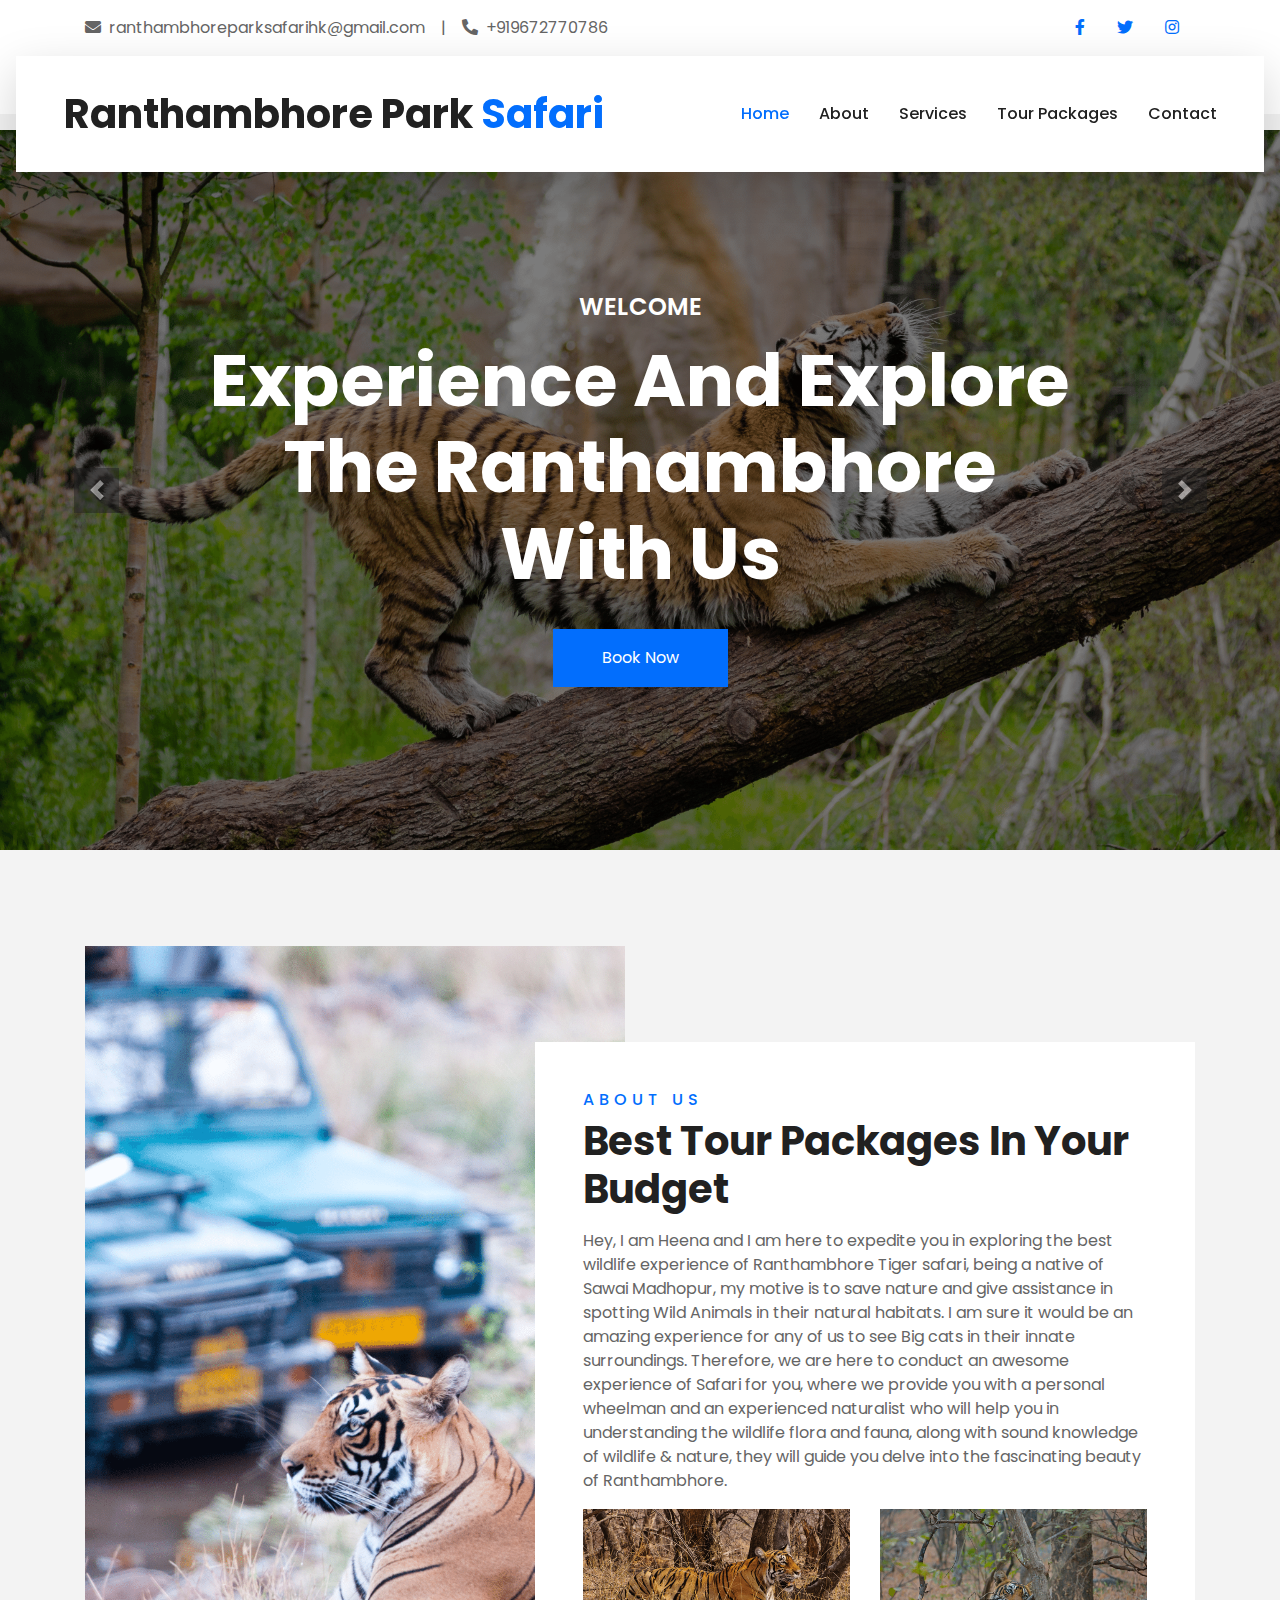
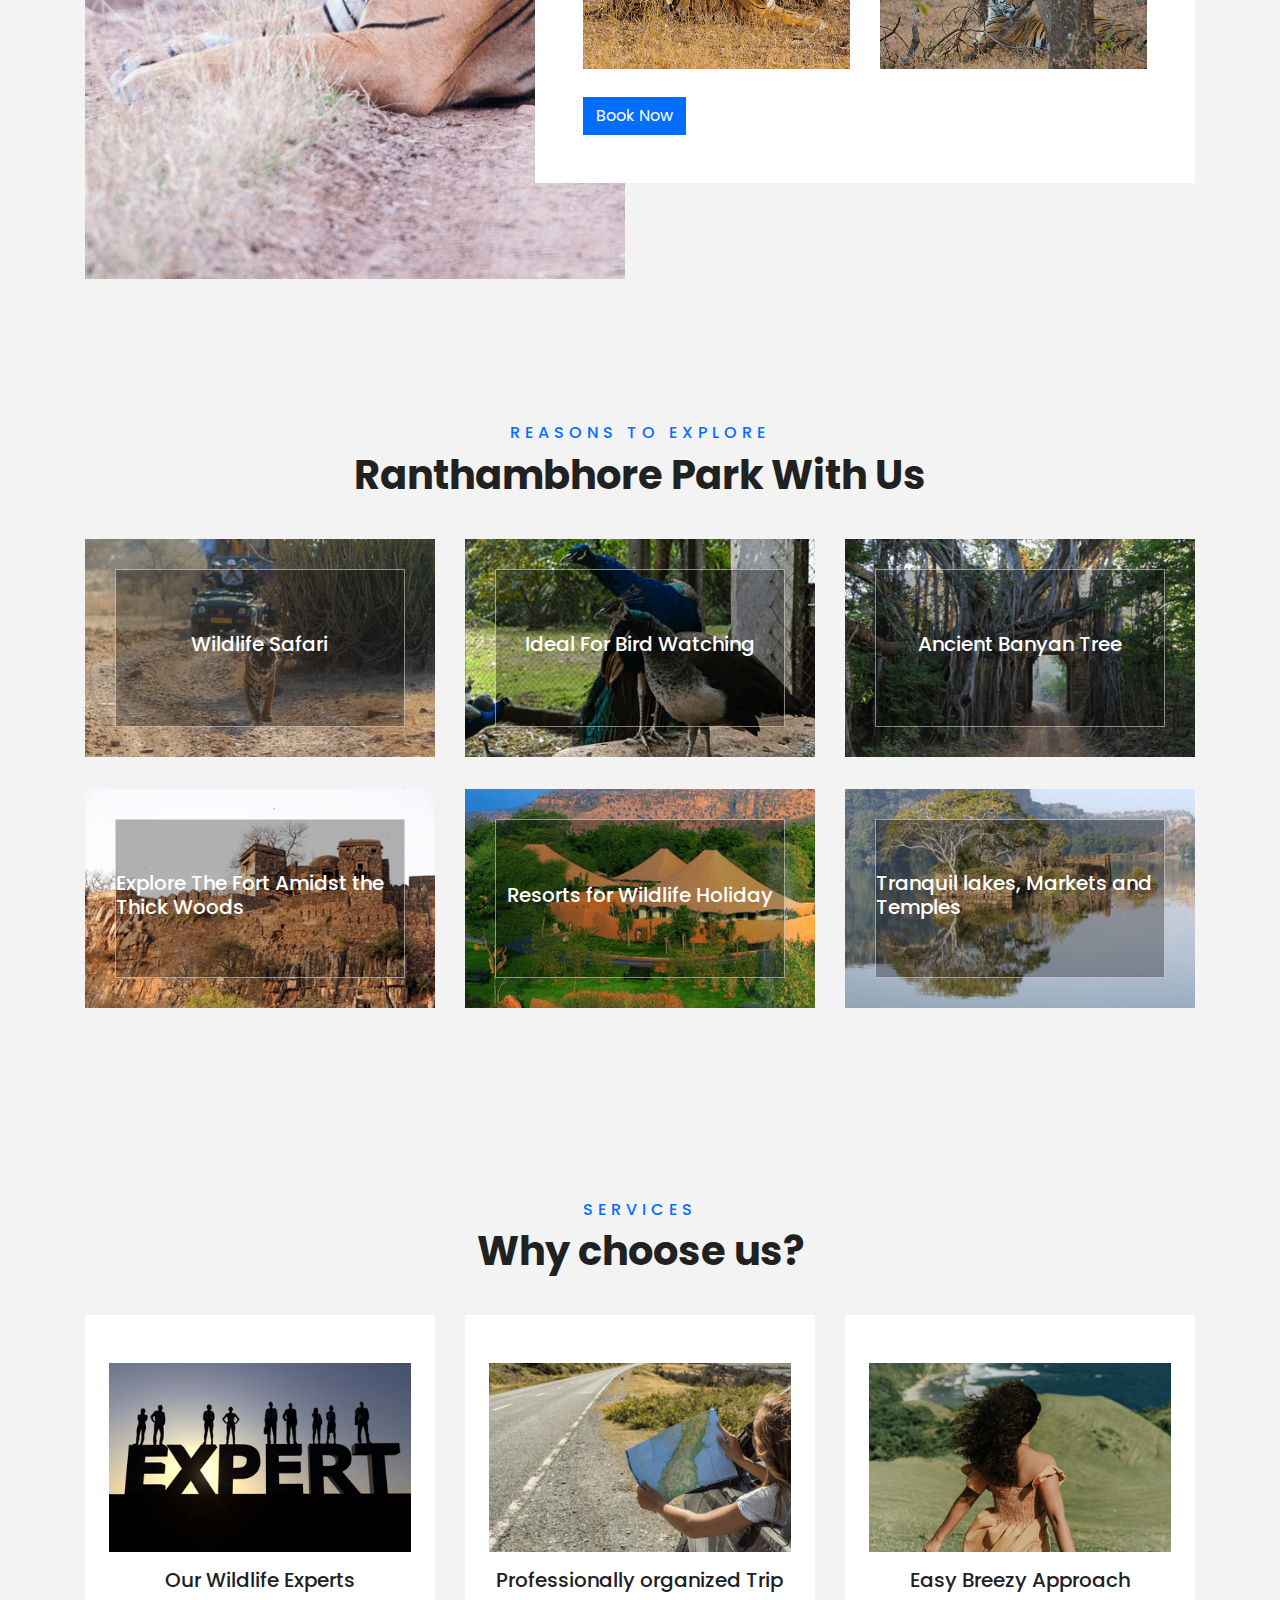
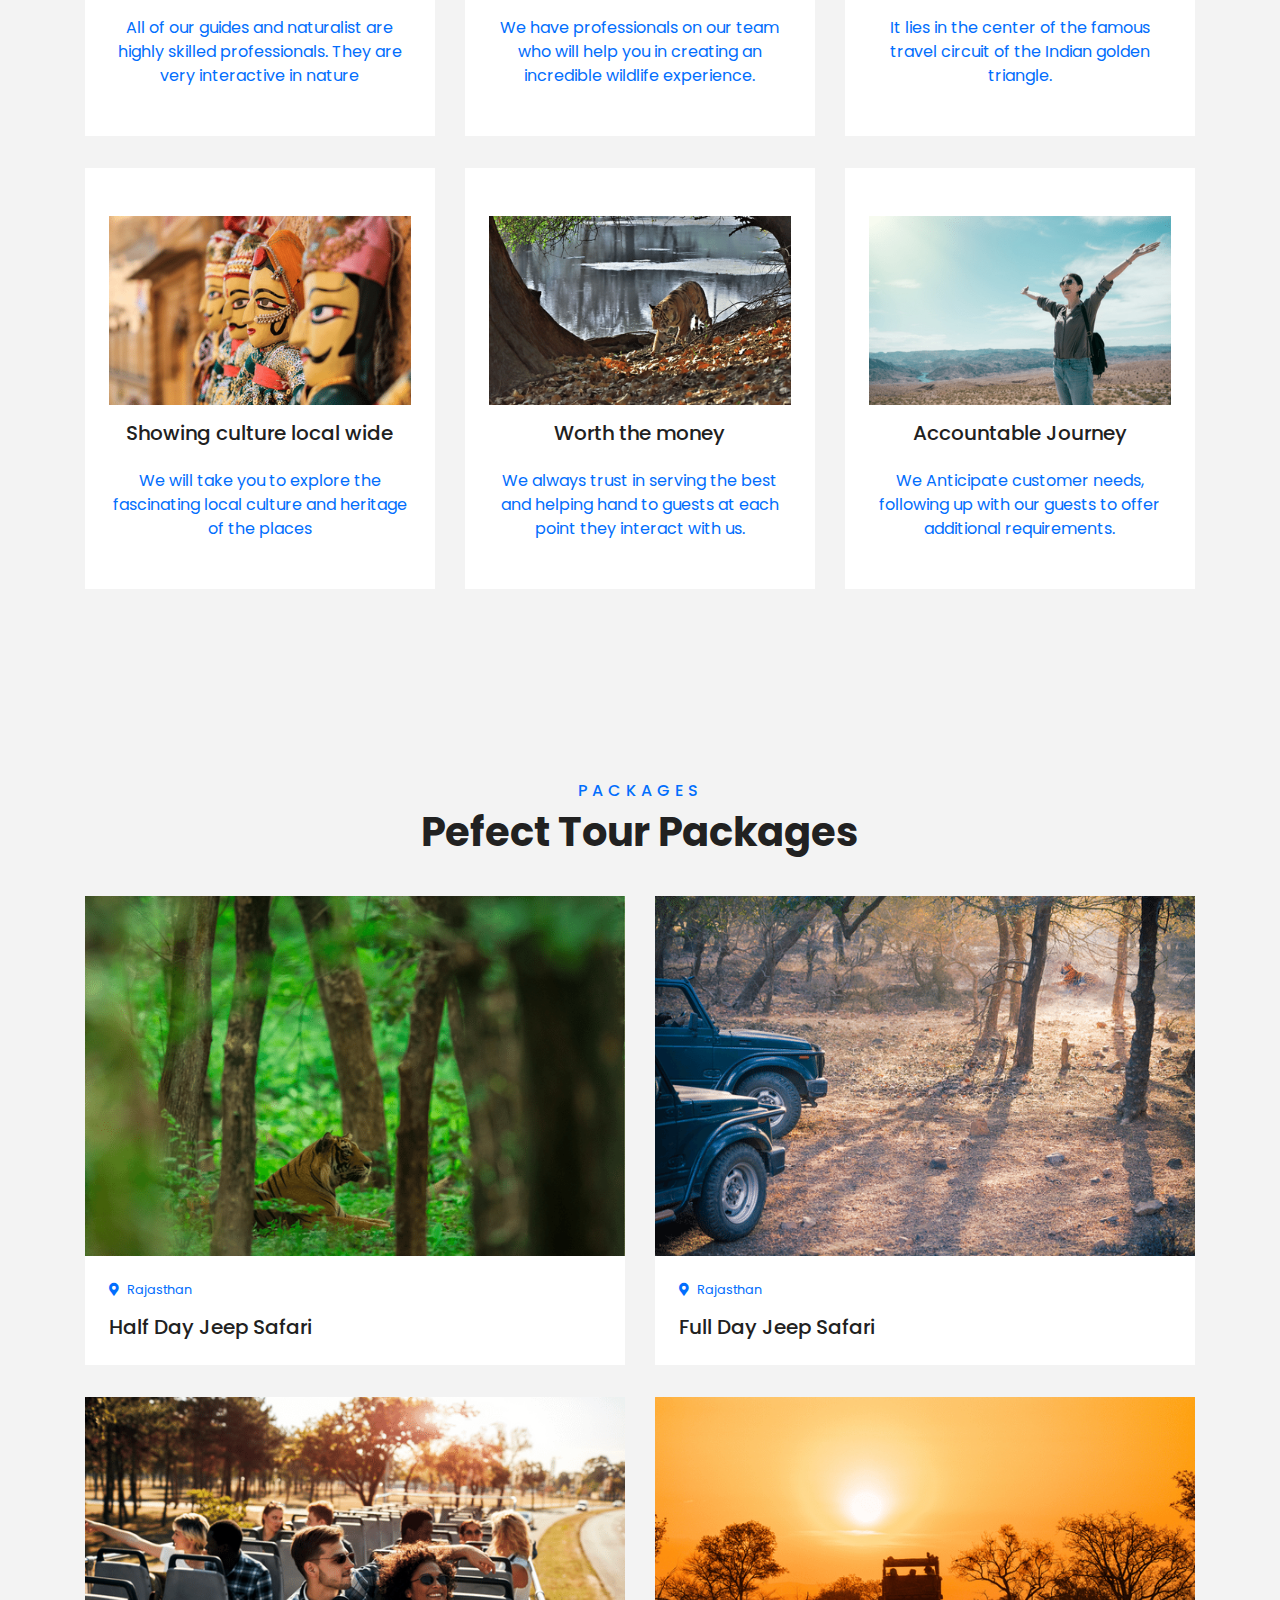
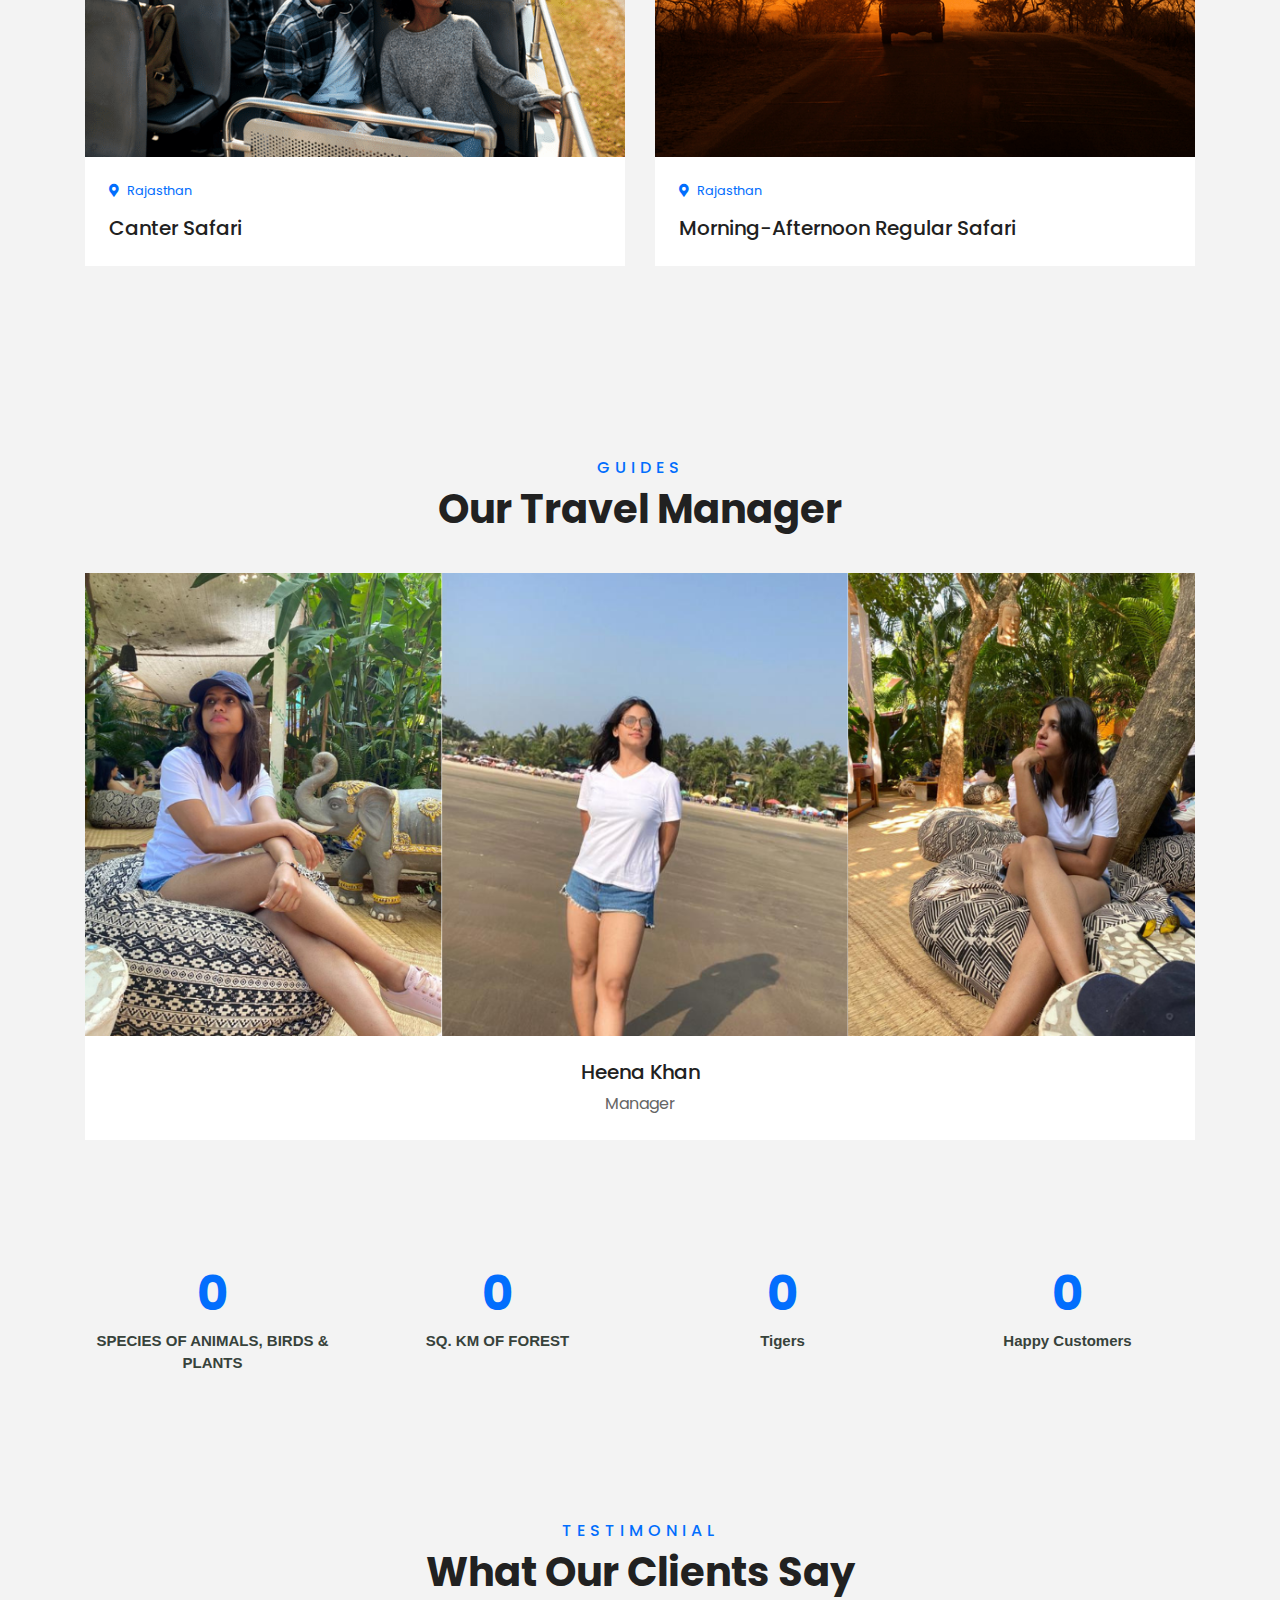
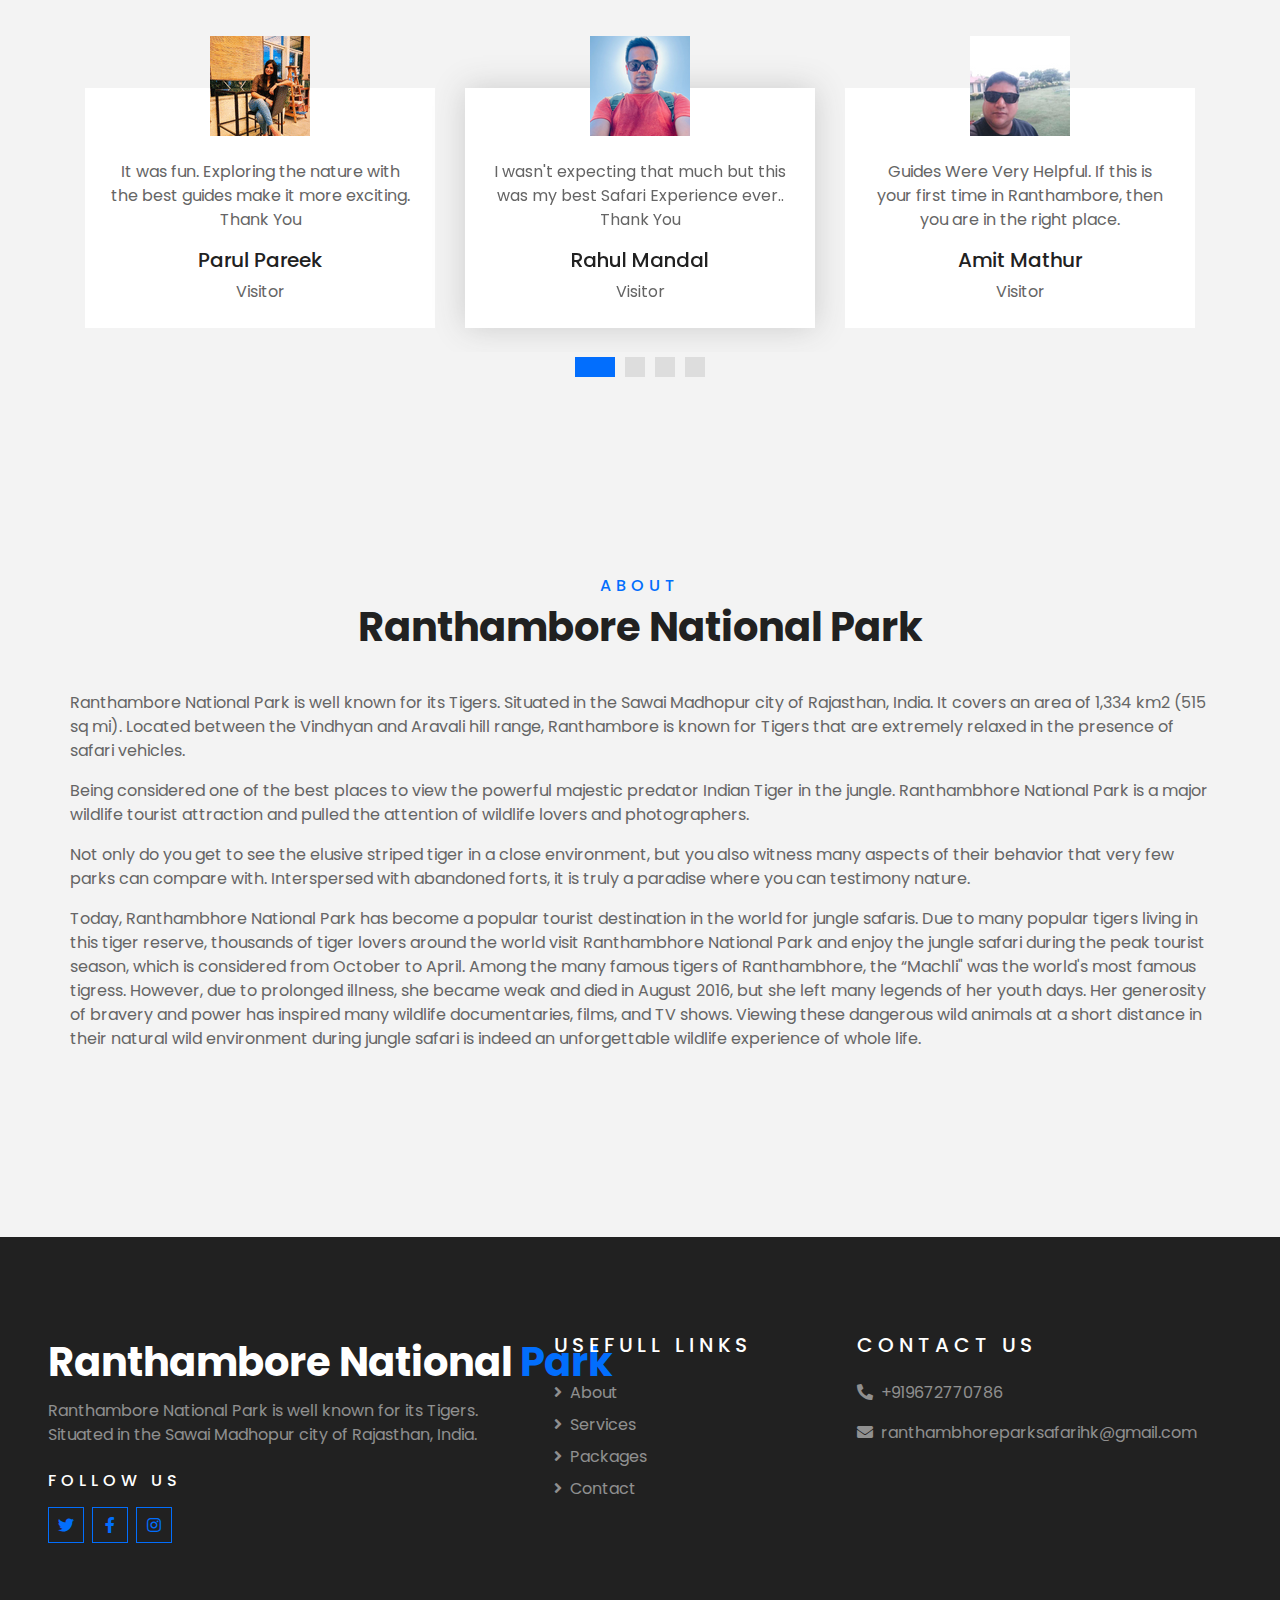
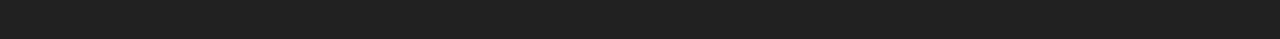
==== index.html @ 8e708cfb "ninza7" ====
<!DOCTYPE html>
<html lang="en">

<head>
    <meta charset="utf-8">
    <title>Ranthambhore Park Safari - Best Safari Tour Guide In India For Wild Cats</title>
    <meta content="width=device-width, initial-scale=1.0" name="viewport">
    <meta content="Free HTML Templates" name="keywords">
    <meta content="Free HTML Templates" name="description">

    <!-- Favicon -->
    <link href="img/favicon.ico" rel="icon">

    <!-- Google Web Fonts -->
    <link rel="preconnect" href="https://fonts.gstatic.com">
    <link href="https://fonts.googleapis.com/css2?family=Poppins:wght@400;500;600;700&display=swap" rel="stylesheet"> 

    <!-- Font Awesome -->
    <link href="https://cdnjs.cloudflare.com/ajax/libs/font-awesome/5.10.0/css/all.min.css" rel="stylesheet">

    <!-- Libraries Stylesheet -->
    <link href="lib/owlcarousel/assets/owl.carousel.min.css" rel="stylesheet">
    <link href="lib/tempusdominus/css/tempusdominus-bootstrap-4.min.css" rel="stylesheet" />

    <!-- Customized Bootstrap Stylesheet -->
    <link href="css/style.css" rel="stylesheet">
</head>

<body>
    <!-- Topbar Start -->
    <div class="container-fluid bg-light pt-3 d-none d-lg-block">
        <div class="container">
            <div class="row">
                <div class="col-lg-6 text-center text-lg-left mb-2 mb-lg-0">
                    <div class="d-inline-flex align-items-center">
                        <p><i class="fa fa-envelope mr-2"></i>ranthambhoreparksafarihk@gmail.com</p>
                        <p class="text-body px-3">|</p>
                        <p><i class="fa fa-phone-alt mr-2"></i>+919672770786</p>
                    </div>
                </div>
                <div class="col-lg-6 text-center text-lg-right">
                    <div class="d-inline-flex align-items-center">
                        <a class="text-primary px-3" href="https://www.facebook.com/profile.php?id=100084270001711">
                            <i class="fab fa-facebook-f"></i>
                        </a>
                        <a class="text-primary px-3" href="https://twitter.com/parksafarihk?s=11&t=JDvCscQ1MWqvzkm-WCzf_w">
                            <i class="fab fa-twitter"></i>
                        </a>
                        
                        <a class="text-primary px-3" href="https://www.instagram.com/ranthambhorenationalparksafari/?igshid=YmMyMTA2M2Y%3D">
                            <i class="fab fa-instagram"></i>
                        </a>
                        
                    </div>
                </div>
            </div>
        </div>
    </div>
    <!-- Topbar End -->


    <!-- Navbar Start -->
    <div class="container-fluid position-relative nav-bar p-0">
        <div class="container-lg position-relative p-0 px-lg-3" style="z-index: 9;">
            <nav class="navbar navbar-expand-lg bg-light navbar-light shadow-lg py-3 py-lg-3 pl-3 pl-lg-5">
                <a href="index.html" class="navbar-brand">
                    <h1 class="m-0 text-primary"><span class="text-dark">Ranthambhore Park</span> Safari</h1>
                </a>
                <button type="button" class="navbar-toggler" data-toggle="collapse" data-target="#navbarCollapse">
                    <span class="navbar-toggler-icon"></span>
                </button>
                <div class="collapse navbar-collapse justify-content-between px-3" id="navbarCollapse">
                    <div class="navbar-nav ml-auto py-0">
                        <a href="index.html" class="nav-item nav-link active">Home</a>
                        <a href="about.html" class="nav-item nav-link">About</a>
                        <a href="service.html" class="nav-item nav-link">Services</a>
                        <a href="package.html" class="nav-item nav-link">Tour Packages</a>
                        <a href="contact.html" class="nav-item nav-link">Contact</a>
                    </div>
                </div>
            </nav>
        </div>
    </div>
    <!-- Navbar End -->


    <!-- Carousel Start -->
    <div class="container-fluid p-0">
        <div id="header-carousel" class="carousel slide" data-ride="carousel">
            <div class="carousel-inner">
                <div class="carousel-item active">
                    <img class="w-100" src="img/carousel-1.png" alt="Image">
                    <div class="carousel-caption d-flex flex-column align-items-center justify-content-center">
                        <div class="p-3" style="max-width: 900px;">
                            <h4 class="text-white text-uppercase mb-md-3">Welcome</h4>
                            <h1 class="display-3 text-white mb-md-4">Experience And Explore The Ranthambhore With Us </h1>
                            <a href="contact.html" class="btn btn-primary py-md-3 px-md-5 mt-2">Book Now</a>
                        </div>
                    </div>
                </div>
                <div class="carousel-item">
                    <img class="w-100" src="img/carousel-2.png" alt="Image">
                    <div class="carousel-caption d-flex flex-column align-items-center justify-content-center">
                        <div class="p-3" style="max-width: 900px;">
                            
                            <h1 class="display-3 text-white mb-md-4">Discover And Capture The Wild Cats</h1>
                            <a href="contact.html" class="btn btn-primary py-md-3 px-md-5 mt-2">Book Now</a>
                        </div>
                    </div>
                </div>
                <div class="carousel-item">
                    <img class="w-100" src="img/carousel-3.png" alt="Image">
                    <div class="carousel-caption d-flex flex-column align-items-center justify-content-center">
                        <div class="p-3" style="max-width: 900px;">
                            
                            <h1 class="display-3 text-white mb-md-4">Deep Dive Into The Nature's Beauty</h1>
                            <a href="contact.html" class="btn btn-primary py-md-3 px-md-5 mt-2">Book Now</a>
                        </div>
                    </div>
                </div>
            </div>
            <a class="carousel-control-prev" href="#header-carousel" data-slide="prev">
                <div class="btn btn-dark" style="width: 45px; height: 45px;">
                    <span class="carousel-control-prev-icon mb-n2"></span>
                </div>
            </a>
            <a class="carousel-control-next" href="#header-carousel" data-slide="next">
                <div class="btn btn-dark" style="width: 45px; height: 45px;">
                    <span class="carousel-control-next-icon mb-n2"></span>
                </div>
            </a>
        </div>
    </div>
    <!-- Carousel End -->


    <!-- About Start -->
    <div class="container-fluid py-5">
        <div class="container pt-5">
            <div class="row">
                <div class="col-lg-6" style="min-height: 500px;">
                    <div class="position-relative h-100">
                        <img class="position-absolute w-100 h-100" src="img/about.png" style="object-fit: cover;">
                    </div>
                </div>
                <div class="col-lg-6 pt-5 pb-lg-5">
                    <div class="about-text bg-white p-4 p-lg-5 my-lg-5">
                        <h6 class="text-primary text-uppercase" style="letter-spacing: 5px;">About Us</h6>
                        <h1 class="mb-3">Best Tour Packages In Your Budget</h1>
                        <p>Hey, I am Heena and I am here to expedite you in exploring the best
                            wildlife experience of Ranthambhore Tiger safari, being a native of Sawai
                            Madhopur, my motive is to save nature and give assistance in spotting Wild
                            Animals in their natural habitats. I am sure it would be an amazing experience for
                            any of us to see Big cats in their innate surroundings. Therefore, we are here to
                            conduct an awesome experience of Safari for you, where we provide you with a
                            personal wheelman and an experienced naturalist who will help you in
                            understanding the wildlife flora and fauna, along with sound knowledge of
                            wildlife & nature, they will guide you delve into the fascinating beauty of
                            Ranthambhore.</p>
                        <div class="row mb-4">
                            <div class="col-6">
                                <img class="img-fluid" src="img/about-1.png" alt="">
                            </div>
                            <div class="col-6">
                                <img class="img-fluid" src="img/about-2.png" alt="">
                            </div>
                        </div>
                        <a href="contact.html" class="btn btn-primary mt-1">Book Now</a>
                    </div>
                </div>
            </div>
        </div>
    </div>
    <!-- About End -->

    <!-- Destination Start -->
    <div class="container-fluid py-5">
        <div class="container pt-5 pb-3">
            <div class="text-center mb-3 pb-3">
                <h6 class="text-primary text-uppercase" style="letter-spacing: 5px;">REASONS TO EXPLORE</h6>
                <h1>Ranthambhore Park With Us</h1>
            </div>
            <div class="row">
                <div class="col-lg-4 col-md-6 mb-4">
                    <div class="destination-item position-relative overflow-hidden mb-2">
                        <img class="img-fluid" src="img/destination-1.png" alt="">
                        <a class="destination-overlay text-white text-decoration-none">
                            <h5 class="text-white">Wildlife Safari</h5>
                            
                        </a>
                    </div>
                </div>
                <div class="col-lg-4 col-md-6 mb-4">
                    <div class="destination-item position-relative overflow-hidden mb-2">
                        <img class="img-fluid" src="img/destination-2.png" alt="">
                        <a class="destination-overlay text-white text-decoration-none">
                            <h5 class="text-white">Ideal For Bird Watching</h5>
                            
                        </a>
                    </div>
                </div>
                <div class="col-lg-4 col-md-6 mb-4">
                    <div class="destination-item position-relative overflow-hidden mb-2">
                        <img class="img-fluid" src="img/destination-3.png" alt="">
                        <a class="destination-overlay text-white text-decoration-none">
                            <h5 class="text-white">Ancient Banyan Tree</h5>
                            
                        </a>
                    </div>
                </div>
                <div class="col-lg-4 col-md-6 mb-4">
                    <div class="destination-item position-relative overflow-hidden mb-2">
                        <img class="img-fluid" src="img/destination-4.png" alt="">
                        <a class="destination-overlay text-white text-decoration-none" >
                            <h5 class="text-white">Explore The Fort Amidst the Thick Woods</h5>
                            
                        </a>
                    </div>
                </div>
                <div class="col-lg-4 col-md-6 mb-4">
                    <div class="destination-item position-relative overflow-hidden mb-2">
                        <img class="img-fluid" src="img/destination-5.png" alt="">
                        <a class="destination-overlay text-white text-decoration-none" >
                            <h5 class="text-white">Resorts for Wildlife Holiday</h5>
                            
                        </a>
                    </div>
                </div>
                <div class="col-lg-4 col-md-6 mb-4">
                    <div class="destination-item position-relative overflow-hidden mb-2">
                        <img class="img-fluid" src="img/destination-6.png" alt="">
                        <a class="destination-overlay text-white text-decoration-none">
                            <h5 class="text-white">Tranquil lakes, Markets and Temples</h5>
                            
                        </a>
                    </div>
                </div>
            </div>
        </div>
    </div>
    <!-- Destination Start -->


    <!-- Service Start -->
    <div class="container-fluid py-5">
        <div class="container pt-5 pb-3">
            <div class="text-center mb-3 pb-3">
                <h6 class="text-primary text-uppercase" style="letter-spacing: 5px;">Services</h6>
                <h1>Why choose us?</h1>
            </div>
            <div class="row">
                <div class="col-lg-4 col-md-6 mb-4">
                    <a href="service.html">
                    <div class="service-item bg-white text-center mb-2 py-5 px-4">
                        <img class="img-fluid" src="img/service-1.png" alt="" >
                        <h5 class="mb-2 py-3">Our Wildlife Experts </h5>
                        <p class="m-0">All of our guides and naturalist are highly skilled professionals. They are very interactive in nature</p>
                    </div>
                    </a>
                </div>
                
                <div class="col-lg-4 col-md-6 mb-4">
                    <a href="service.html">
                    <div class="service-item bg-white text-center mb-2 py-5 px-4">
                        <img class="img-fluid" src="img/service-2.png" alt="">
                        <h5 class="mb-2 py-3">Professionally organized Trip</h5>
                        <p class="m-0">We have professionals on our team who will help you in creating an incredible wildlife experience. </p>
                    </div>
                    </a>
                </div>
                
                <div class="col-lg-4 col-md-6 mb-4">
                    <a href="service.html">
                    <div class="service-item bg-white text-center mb-2 py-5 px-4">
                        <img class="img-fluid" src="img/service-3.png" alt="">
                        <h5 class="mb-2 py-3">Easy Breezy Approach</h5>
                        <p class="m-0">It lies in the center of the famous travel circuit of the Indian golden triangle.</p>
                    </div>
                    </a>
                </div>
            </div>
            <div class="row">
                <div class="col-lg-4 col-md-6 mb-4">
                    <a href="service.html">
                    <div class="service-item bg-white text-center mb-2 py-5 px-4">
                        <img class="img-fluid" src="img/service-4.png" alt="">
                        <h5 class="mb-2 py-3">Showing culture local wide</h5>
                        <p class="m-0">We will take you to explore the fascinating local culture and heritage of the places</p>
                    </div>
                    </a>
                </div>
                <div class="col-lg-4 col-md-6 mb-4">
                    <a href="service.html">
                    <div class="service-item bg-white text-center mb-2 py-5 px-4">
                        <img class="img-fluid" src="img/service-5.png" alt="">
                        <h5 class="mb-2 py-3">Worth the money</h5>
                        <p class="m-0">We always trust in serving the best and helping hand to guests at each point they interact with us.</p>
                    </div>
                    </a>
                </div>
                <div class="col-lg-4 col-md-6 mb-4">
                    <a href="service.html">
                    <div class="service-item bg-white text-center mb-2 py-5 px-4">
                        <img class="img-fluid" src="img/service-6.png" alt="">
                        <h5 class="mb-2 py-3">Accountable Journey </h5>
                        <p class="m-0">We Anticipate customer needs, following up with our guests to offer additional requirements.</p>
                    </div>
                    </a>
                </div>
            </div>
        </div>
    </div>
    <!-- Service End -->


    <!-- Packages Start -->
    <div class="container-fluid py-5">
        <div class="container pt-5 pb-3">
            <div class="text-center mb-3 pb-3">
                <h6 class="text-primary text-uppercase" style="letter-spacing: 5px;">Packages</h6>
                <h1>Pefect Tour Packages</h1>
            </div>
            <div class="row">
                <a href="package.html">
                <div class="col-lg-6 col-md-8 mb-4">
                    <a href="package.html">
                    <div class="package-item bg-white mb-2">
                        <img class="img-fluid" src="img/package-1.png" alt="">
                        <div class="p-4">
                            <div class="d-flex justify-content-between mb-3">
                                <small class="m-0"><i class="fa fa-map-marker-alt text-primary mr-2"></i>Rajasthan</small>
                            </div>
                            <a class="h5 text-decoration-none" href="package.html">Half Day Jeep Safari</a>
                            
                        </div>
                    </div>
                    </a>
                </div>
                
                
                <div class="col-lg-6 col-md-8 mb-4">
                    <a href="package.html">
                    <div class="package-item bg-white mb-2">
                        <img class="img-fluid" src="img/package-2.png" alt="">
                        <div class="p-4">
                            <div class="d-flex justify-content-between mb-3">
                                <small class="m-0"><i class="fa fa-map-marker-alt text-primary mr-2"></i>Rajasthan</small>
                            </div>
                            <a class="h5 text-decoration-none" href="package.html">Full Day Jeep Safari</a>
                            
                        </div>
                    </div>
                    </a>
                </div>
                <div class="col-lg-6 col-md-8 mb-4">
                    <a href="package.html">
                    <div class="package-item bg-white mb-2">
                        <img class="img-fluid" src="img/package-3.png" alt="">
                        <div class="p-4">
                            <div class="d-flex justify-content-between mb-3">
                                <small class="m-0"><i class="fa fa-map-marker-alt text-primary mr-2"></i>Rajasthan</small>
                            </div>
                            <a class="h5 text-decoration-none" href="package.html">Canter Safari</a>
                            
                        </div>
                    </div>
                    </a>
                </div>
                
                <div class="col-lg-6 col-md-8 mb-4">
                    <a href="package.html">
                    <div class="package-item bg-white mb-2">
                        <img class="img-fluid" src="img/package-4.png" alt="">
                        <div class="p-4">
                            <div class="d-flex justify-content-between mb-3">
                                <small class="m-0"><i class="fa fa-map-marker-alt text-primary mr-2"></i>Rajasthan</small>
                            </div>
                            <a class="h5 text-decoration-none" href="package.html">Morning-Afternoon Regular Safari</a>
                            
                        </div>
                    </div>
                    </a>
                </div>
                
            </div>
        </div>
    </div>
    <!-- Packages End -->


    
    <!-- Team Start -->
    <div class="container-fluid py-5">
        <div class="container pt-5 pb-3">
            <div class="text-center mb-3 pb-3">
                <h6 class="text-primary text-uppercase" style="letter-spacing: 5px;">Guides</h6>
                <h1>Our Travel Manager</h1>
            </div>
                <div>
                    <div class="team-item bg-white mb-4">
                        <div class="team-img position-relative overflow-hidden">
                            <img class="img-fluid w-100" src="img/team-1.png" alt="">
                            <div class="team-social">
                                <a class="btn btn-outline-primary btn-square" href="https://www.instagram.com/heena_khan_2906/?igshid=YmMyMTA2M2Y%3D"><i class="fab fa-instagram"></i></a>
                            </div>
                        </div>
                        <div class="text-center py-4">
                            <h5 class="text-truncate">Heena Khan</h5>
                            <p class="m-0">Manager</p>
                        </div>
                    </div>
                </div>
        </div>
    </div>
    <!-- Team End -->

    <!-- ======= Counts Section ======= -->
    <section id="counts" class="counts section-bg">
        <div class="container">
  
          <div class="row counters">
  
            <div class="col-lg-3 col-6 text-center">
              <span data-purecounter-start="0" data-purecounter-end="700" data-purecounter-duration="1" class="purecounter"></span>
              <p>SPECIES OF ANIMALS, BIRDS & PLANTS</p>
            </div>
  
            <div class="col-lg-3 col-6 text-center">
              <span data-purecounter-start="0" data-purecounter-end="1334" data-purecounter-duration="1" class="purecounter"></span>
              <p>SQ. KM OF FOREST</p>
            </div>
  
            <div class="col-lg-3 col-6 text-center">
              <span data-purecounter-start="0" data-purecounter-end="71" data-purecounter-duration="1" class="purecounter"></span>
              <p>Tigers</p>
            </div>
  
            <div class="col-lg-3 col-6 text-center">
              <span data-purecounter-start="0" data-purecounter-end="1500" data-purecounter-duration="1" class="purecounter"></span>
              <p>Happy Customers</p>
            </div>
  
          </div>
  
        </div>
      </section><!-- End Counts Section -->


    <!-- Testimonial Start -->
    <div class="container-fluid py-5">
        <div class="container py-5">
            <div class="text-center mb-3 pb-3">
                <h6 class="text-primary text-uppercase" style="letter-spacing: 5px;">Testimonial</h6>
                <h1>What Our Clients Say</h1>
            </div>
            <div class="owl-carousel testimonial-carousel">
                <div class="text-center pb-4">
                    <img class="img-fluid mx-auto" src="img/testimonial-1.png" style="width: 100px; height: 100px;" >
                    <div class="testimonial-text bg-white p-4 mt-n5">
                        <p class="mt-5">I wasn't expecting that much but this was my best Safari Experience ever.. Thank You
                        </p>
                        <h5 class="text-truncate">Rahul Mandal</h5>
                        <span>Visitor</span>
                    </div>
                </div>
                <div class="text-center">
                    <img class="img-fluid mx-auto" src="img/testimonial-2.png" style="width: 100px; height: 100px;" >
                    <div class="testimonial-text bg-white p-4 mt-n5">
                        <p class="mt-5">Guides Were Very Helpful. If this is your first time in Ranthambore, then you are in
                            the right place.
                        </p>
                        <h5 class="text-truncate">Amit Mathur</h5>
                        <span>Visitor</span>
                    </div>
                </div>
                <div class="text-center">
                    <img class="img-fluid mx-auto" src="img/testimonial-3.png" style="width: 100px; height: 100px;" >
                    <div class="testimonial-text bg-white p-4 mt-n5">
                        <p class="mt-5">I would strongly recommend this to anyone who is looking for a great experience in
                            Ranthambore.
                        </p>
                        <h5 class="text-truncate">Kamran Ali</h5>
                        <span>Visitor</span>
                    </div>
                </div>
                <div class="text-center">
                    <img class="img-fluid mx-auto" src="img/testimonial-4.png" style="width: 100px; height: 100px;" >
                    <div class="testimonial-text bg-white p-4 mt-n5">
                        <p class="mt-5">It was fun. Exploring the nature with the best guides make it more exciting. Thank You
                        </p>
                        <h5 class="text-truncate">Parul Pareek</h5>
                        <span>Visitor</span>
                    </div>
                </div>
            </div>
        </div>
    </div>
    <!-- Testimonial End -->


    <!-- Blog Start -->
    <div class="container-fluid py-5">
        <div class="container pt-5 pb-3">
            <div class="text-center mb-3 pb-3">
                <h6 class="text-primary text-uppercase" style="letter-spacing: 5px;">About</h6>
                <h1>Ranthambore National Park</h1>
            </div>
            <div class="row pb-3">
                <p>Ranthambore National Park is well known for its Tigers. Situated in the Sawai Madhopur city of Rajasthan, India. It covers an area of 1,334 km2 (515 sq mi). Located between the Vindhyan and Aravali hill range, Ranthambore is known for Tigers that are extremely relaxed in the presence of safari vehicles.</p>
                    <p>Being considered one of the best places to view the powerful majestic predator Indian Tiger in the jungle. Ranthambhore National Park is a major wildlife tourist attraction and pulled the attention of wildlife lovers and photographers.</p>
                    <p>Not only do you get to see the elusive striped tiger in a close environment, but you also witness many aspects of their behavior that very few parks can compare with. Interspersed with abandoned forts, it is truly a paradise where you can testimony nature.</p>
                    <p>Today, Ranthambhore National Park has become a popular tourist destination in the world for jungle safaris. Due to many popular tigers living in this tiger reserve, thousands of tiger lovers around the world visit Ranthambhore National Park and enjoy the jungle safari during the peak tourist season, which is considered from October to April. Among the many famous tigers of Ranthambhore, the “Machli" was the world's most famous tigress. However, due to prolonged illness, she became weak and died in August 2016, but she left many legends of her youth days. Her generosity of bravery and power has inspired many wildlife documentaries, films, and TV shows. Viewing these dangerous wild animals at a short distance in their natural wild environment during jungle safari is indeed an unforgettable wildlife experience of whole life.
                    </p>
            </div>
        </div>
    </div>
    <!-- Blog End -->


    <!-- Footer Start -->
    <div class="container-fluid bg-dark text-white-50 py-5 px-sm-3 px-lg-5" style="margin-top: 90px; ">
        <div class="row pt-5" >
            <div class="col-lg-5 col-md-11 mb-5">
                <a href="" class="navbar-brand">
                    <h1 class="text-primary"><span class="text-white">Ranthambore National </span>Park</h1>
                </a>
                <p>Ranthambore National Park is well known for its Tigers. Situated in the Sawai Madhopur city of Rajasthan, India. </p>
                <h6 class="text-white text-uppercase mt-4 mb-3" style="letter-spacing: 5px;">Follow Us</h6>
                <div class="d-flex justify-content-start">
                    <a class="btn btn-outline-primary btn-square mr-2" href="https://twitter.com/parksafarihk?s=11&t=JDvCscQ1MWqvzkm-WCzf_w"><i class="fab fa-twitter"></i></a>
                    <a class="btn btn-outline-primary btn-square mr-2" href="https://www.facebook.com/profile.php?id=100084270001711"><i class="fab fa-facebook-f"></i></a>
                    <a class="btn btn-outline-primary btn-square" href="https://www.instagram.com/ranthambhorenationalparksafari/?igshid=YmMyMTA2M2Y%3D"><i class="fab fa-instagram"></i></a>
                </div>
            </div>
            
            <div class="col-lg-3 col-md-6 mb-5">
                <h5 class="text-white text-uppercase mb-4" style="letter-spacing: 5px;">Usefull Links</h5>
                <div class="d-flex flex-column justify-content-start">
                    <a class="text-white-50 mb-2" href="about.html"><i class="fa fa-angle-right mr-2"></i>About</a>
                    <a class="text-white-50 mb-2" href="service.html"><i class="fa fa-angle-right mr-2"></i>Services</a>
                    <a class="text-white-50 mb-2" href="package.html"><i class="fa fa-angle-right mr-2"></i>Packages</a>
                    <a class="text-white-50 mb-2" href="contact.html"><i class="fa fa-angle-right mr-2"></i>Contact</a>
                    
                </div>
            </div>
            <div class="col-lg-4 col-md-12 mb-10">
                <h5 class="text-white text-uppercase mb-4" style="letter-spacing: 5px;">Contact Us</h5>
                
                <p><i class="fa fa-phone-alt mr-2"></i>+919672770786</p>
                <p><i class="fa fa-envelope mr-2"></i>ranthambhoreparksafarihk@gmail.com</p>
                
            </div>
        </div>
    </div>
    
    <!-- Footer End -->


    <!-- Back to Top -->
    <a href="#" class="btn btn-lg btn-primary btn-lg-square back-to-top"><i class="fa fa-angle-double-up"></i></a>


    <!-- JavaScript Libraries -->
    <script src="assets/vendor/purecounter/purecounter.js"></script>
    <script src="https://code.jquery.com/jquery-3.4.1.min.js"></script>
    <script src="https://stackpath.bootstrapcdn.com/bootstrap/4.4.1/js/bootstrap.bundle.min.js"></script>
    <script src="lib/easing/easing.min.js"></script>
    <script src="lib/owlcarousel/owl.carousel.min.js"></script>
    <script src="lib/tempusdominus/js/moment.min.js"></script>
    <script src="lib/tempusdominus/js/moment-timezone.min.js"></script>
    <script src="lib/tempusdominus/js/tempusdominus-bootstrap-4.min.js"></script>

    <!-- Contact Javascript File -->
    <script src="mail/jqBootstrapValidation.min.js"></script>
    <script src="mail/contact.js"></script>

    <!-- Template Javascript -->
    <script src="js/main.js"></script>
</body>

</html>
---- css/style.css ----
:root {
  --blue: #007bff;
  --indigo: #6610f2;
  --purple: #6f42c1;
  --pink: #e83e8c;
  --red: #dc3545;
  --orange: #fd7e14;
  --yellow: #ffc107;
  --green: #28a745;
  --teal: #20c997;
  --cyan: #17a2b8;
  --white: #fff;
  --gray: #6c757d;
  --gray-dark: #343a40;
  --primary: #026efd;
  --secondary: #f4faec;
  --success: #28a745;
  --info: #17a2b8;
  --warning: #ffc107;
  --danger: #dc3545;
  --light: #FFFFFF;
  --dark: #212121;
  --breakpoint-xs: 0;
  --breakpoint-sm: 576px;
  --breakpoint-md: 768px;
  --breakpoint-lg: 992px;
  --breakpoint-xl: 1200px;
  --font-family-sans-serif: "Poppins", sans-serif;
  --font-family-monospace: SFMono-Regular, Menlo, Monaco, Consolas, "Liberation Mono", "Courier New", monospace;
}

*,
*::before,
*::after {
  box-sizing: border-box;
}

html {
  font-family: sans-serif;
  line-height: 1.15;
  -webkit-text-size-adjust: 100%;
  -webkit-tap-highlight-color: rgba(0, 0, 0, 0);
}

article, aside, figcaption, figure, footer, header, hgroup, main, nav, section {
  display: block;
}

body {
  margin: 0;
  font-family: "Poppins", sans-serif;
  font-size: 1rem;
  font-weight: 400;
  line-height: 1.5;
  color: #656565;
  text-align: left;
  background-color: #F3F3F3;
}

[tabindex="-1"]:focus:not(:focus-visible) {
  outline: 0 !important;
}

hr {
  box-sizing: content-box;
  height: 0;
  overflow: visible;
}

h1, h2, h3, h4, h5, h6 {
  margin-top: 0;
  margin-bottom: 0.5rem;
}

p {
  margin-top: 0;
  margin-bottom: 1rem;
}

abbr[title],
abbr[data-original-title] {
  text-decoration: underline;
  text-decoration: underline dotted;
  cursor: help;
  border-bottom: 0;
  text-decoration-skip-ink: none;
}

address {
  margin-bottom: 1rem;
  font-style: normal;
  line-height: inherit;
}

ol,
ul,
dl {
  margin-top: 0;
  margin-bottom: 1rem;
}

ol ol,
ul ul,
ol ul,
ul ol {
  margin-bottom: 0;
}

dt {
  font-weight: 700;
}

dd {
  margin-bottom: .5rem;
  margin-left: 0;
}

blockquote {
  margin: 0 0 1rem;
}

b,
strong {
  font-weight: bolder;
}

small {
  font-size: 80%;
}

sub,
sup {
  position: relative;
  font-size: 75%;
  line-height: 0;
  vertical-align: baseline;
}

sub {
  bottom: -.25em;
}

sup {
  top: -.5em;
}

a {
  color: #026efd;
  text-decoration: none;
  background-color: transparent;
}

a:hover {
  color: #527a20;
  text-decoration: underline;
}

a:not([href]):not([class]) {
  color: inherit;
  text-decoration: none;
}

a:not([href]):not([class]):hover {
  color: inherit;
  text-decoration: none;
}

pre,
code,
kbd,
samp {
  font-family: SFMono-Regular, Menlo, Monaco, Consolas, "Liberation Mono", "Courier New", monospace;
  font-size: 1em;
}

pre {
  margin-top: 0;
  margin-bottom: 1rem;
  overflow: auto;
  -ms-overflow-style: scrollbar;
}

figure {
  margin: 0 0 1rem;
}

img {
  vertical-align: middle;
  border-style: none;
}

svg {
  overflow: hidden;
  vertical-align: middle;
}

table {
  border-collapse: collapse;
}

caption {
  padding-top: 0.75rem;
  padding-bottom: 0.75rem;
  color: #6c757d;
  text-align: left;
  caption-side: bottom;
}

th {
  text-align: inherit;
  text-align: -webkit-match-parent;
}

label {
  display: inline-block;
  margin-bottom: 0.5rem;
}

button {
  border-radius: 0;
}

button:focus {
  outline: 1px dotted;
  outline: 5px auto -webkit-focus-ring-color;
}

input,
button,
select,
optgroup,
textarea {
  margin: 0;
  font-family: inherit;
  font-size: inherit;
  line-height: inherit;
}

button,
input {
  overflow: visible;
}

button,
select {
  text-transform: none;
}

[role="button"] {
  cursor: pointer;
}

select {
  word-wrap: normal;
}

button,
[type="button"],
[type="reset"],
[type="submit"] {
  -webkit-appearance: button;
}

button:not(:disabled),
[type="button"]:not(:disabled),
[type="reset"]:not(:disabled),
[type="submit"]:not(:disabled) {
  cursor: pointer;
}

button::-moz-focus-inner,
[type="button"]::-moz-focus-inner,
[type="reset"]::-moz-focus-inner,
[type="submit"]::-moz-focus-inner {
  padding: 0;
  border-style: none;
}

input[type="radio"],
input[type="checkbox"] {
  box-sizing: border-box;
  padding: 0;
}

textarea {
  overflow: auto;
  resize: vertical;
}

fieldset {
  min-width: 0;
  padding: 0;
  margin: 0;
  border: 0;
}

legend {
  display: block;
  width: 100%;
  max-width: 100%;
  padding: 0;
  margin-bottom: .5rem;
  font-size: 1.5rem;
  line-height: inherit;
  color: inherit;
  white-space: normal;
}

@media (max-width: 1200px) {
  legend {
    font-size: calc(1.275rem + 0.3vw) ;
  }
}

progress {
  vertical-align: baseline;
}

[type="number"]::-webkit-inner-spin-button,
[type="number"]::-webkit-outer-spin-button {
  height: auto;
}

[type="search"] {
  outline-offset: -2px;
  -webkit-appearance: none;
}

[type="search"]::-webkit-search-decoration {
  -webkit-appearance: none;
}

::-webkit-file-upload-button {
  font: inherit;
  -webkit-appearance: button;
}

output {
  display: inline-block;
}

summary {
  display: list-item;
  cursor: pointer;
}

template {
  display: none;
}

[hidden] {
  display: none !important;
}

h1, h2, h3, h4, h5, h6,
.h1, .h2, .h3, .h4, .h5, .h6 {
  margin-bottom: 0.5rem;
  font-weight: 500;
  line-height: 1.2;
  color: #212121;
}

h1, .h1 {
  font-size: 2.5rem;
}

@media (max-width: 1200px) {
  h1, .h1 {
    font-size: calc(1.375rem + 1.5vw) ;
  }
}

h2, .h2 {
  font-size: 2rem;
}

@media (max-width: 1200px) {
  h2, .h2 {
    font-size: calc(1.325rem + 0.9vw) ;
  }
}

h3, .h3 {
  font-size: 1.75rem;
}

@media (max-width: 1200px) {
  h3, .h3 {
    font-size: calc(1.3rem + 0.6vw) ;
  }
}

h4, .h4 {
  font-size: 1.5rem;
}

@media (max-width: 1200px) {
  h4, .h4 {
    font-size: calc(1.275rem + 0.3vw) ;
  }
}

h5, .h5 {
  font-size: 1.25rem;
}

h6, .h6 {
  font-size: 1rem;
}

.lead {
  font-size: 1.25rem;
  font-weight: 300;
}

.display-1 {
  font-size: 6rem;
  font-weight: 300;
  line-height: 1.2;
}

@media (max-width: 1200px) {
  .display-1 {
    font-size: calc(1.725rem + 5.7vw) ;
  }
}

.display-2 {
  font-size: 5.5rem;
  font-weight: 300;
  line-height: 1.2;
}

@media (max-width: 1200px) {
  .display-2 {
    font-size: calc(1.675rem + 5.1vw) ;
  }
}

.display-3 {
  font-size: 4.5rem;
  font-weight: 300;
  line-height: 1.2;
}

@media (max-width: 1200px) {
  .display-3 {
    font-size: calc(1.575rem + 3.9vw) ;
  }
}

.display-4 {
  font-size: 3.5rem;
  font-weight: 300;
  line-height: 1.2;
}

@media (max-width: 1200px) {
  .display-4 {
    font-size: calc(1.475rem + 2.7vw) ;
  }
}

hr {
  margin-top: 1rem;
  margin-bottom: 1rem;
  border: 0;
  border-top: 1px solid rgba(0, 0, 0, 0.1);
}

small,
.small {
  font-size: 80%;
  font-weight: 400;
}

mark,
.mark {
  padding: 0.2em;
  background-color: #fcf8e3;
}

.list-unstyled {
  padding-left: 0;
  list-style: none;
}

.list-inline {
  padding-left: 0;
  list-style: none;
}

.list-inline-item {
  display: inline-block;
}

.list-inline-item:not(:last-child) {
  margin-right: 0.5rem;
}

.initialism {
  font-size: 90%;
  text-transform: uppercase;
}

.blockquote {
  margin-bottom: 1rem;
  font-size: 1.25rem;
}

.blockquote-footer {
  display: block;
  font-size: 80%;
  color: #6c757d;
}

.blockquote-footer::before {
  content: "\2014\00A0";
}

.img-fluid {
  max-width: 100%;
  height: auto;
}

.img-thumbnail {
  padding: 0.25rem;
  background-color: #F3F3F3;
  border: 1px solid #dee2e6;
  max-width: 100%;
  height: auto;
}

.figure {
  display: inline-block;
}

.figure-img {
  margin-bottom: 0.5rem;
  line-height: 1;
}

.figure-caption {
  font-size: 90%;
  color: #6c757d;
}

code {
  font-size: 87.5%;
  color: #e83e8c;
  word-wrap: break-word;
}

a > code {
  color: inherit;
}

kbd {
  padding: 0.2rem 0.4rem;
  font-size: 87.5%;
  color: #fff;
  background-color: #212529;
}

kbd kbd {
  padding: 0;
  font-size: 100%;
  font-weight: 700;
}

pre {
  display: block;
  font-size: 87.5%;
  color: #212529;
}

pre code {
  font-size: inherit;
  color: inherit;
  word-break: normal;
}

.pre-scrollable {
  max-height: 340px;
  overflow-y: scroll;
}

.container,
.container-fluid,
.container-sm,
.container-md,
.container-lg,
.container-xl {
  width: 100%;
  padding-right: 15px;
  padding-left: 15px;
  margin-right: auto;
  margin-left: auto;
}

@media (min-width: 576px) {
  .container, .container-sm {
    max-width: 540px;
  }
}

@media (min-width: 768px) {
  .container, .container-sm, .container-md {
    max-width: 720px;
  }
}

@media (min-width: 992px) {
  .container, .container-sm, .container-md,  {
    max-width: 960px;
  }
}

@media (min-width: 1200px) {
  .container, .container-sm, .container-md, .container-xl {
    max-width: 1140px;
  }
}

.row {
  display: flex;
  flex-wrap: wrap;
  margin-right: -15px;
  margin-left: -15px;
}

.no-gutters {
  margin-right: 0;
  margin-left: 0;
}

.no-gutters > .col,
.no-gutters > [class*="col-"] {
  padding-right: 0;
  padding-left: 0;
}

.col-1, .col-2, .col-3, .col-4, .col-5, .col-6, .col-7, .col-8, .col-9, .col-10, .col-11, .col-12, .col,
.col-auto, .col-sm-1, .col-sm-2, .col-sm-3, .col-sm-4, .col-sm-5, .col-sm-6, .col-sm-7, .col-sm-8, .col-sm-9, .col-sm-10, .col-sm-11, .col-sm-12, .col-sm,
.col-sm-auto, .col-md-1, .col-md-2, .col-md-3, .col-md-4, .col-md-5, .col-md-6, .col-md-7, .col-md-8, .col-md-9, .col-md-10, .col-md-11, .col-md-12, .col-md,
.col-md-auto, .col-lg-1, .col-lg-2, .col-lg-3, .col-lg-4, .col-lg-5, .col-lg-6, .col-lg-7, .col-lg-8, .col-lg-9, .col-lg-10, .col-lg-11, .col-lg-12, .col-lg,
.col-lg-auto, .col-xl-1, .col-xl-2, .col-xl-3, .col-xl-4, .col-xl-5, .col-xl-6, .col-xl-7, .col-xl-8, .col-xl-9, .col-xl-10, .col-xl-11, .col-xl-12, .col-xl,
.col-xl-auto {
  position: relative;
  width: 100%;
  padding-right: 15px;
  padding-left: 15px;
}

.col {
  flex-basis: 0;
  flex-grow: 1;
  max-width: 100%;
}

.row-cols-1 > * {
  flex: 0 0 100%;
  max-width: 100%;
}

.row-cols-2 > * {
  flex: 0 0 50%;
  max-width: 50%;
}

.row-cols-3 > * {
  flex: 0 0 33.33333%;
  max-width: 33.33333%;
}

.row-cols-4 > * {
  flex: 0 0 25%;
  max-width: 25%;
}

.row-cols-5 > * {
  flex: 0 0 20%;
  max-width: 20%;
}

.row-cols-6 > * {
  flex: 0 0 16.66667%;
  max-width: 16.66667%;
}

.col-auto {
  flex: 0 0 auto;
  width: auto;
  max-width: 100%;
}

.col-1 {
  flex: 0 0 8.33333%;
  max-width: 8.33333%;
}

.col-2 {
  flex: 0 0 16.66667%;
  max-width: 16.66667%;
}

.col-3 {
  flex: 0 0 25%;
  max-width: 25%;
}

.col-4 {
  flex: 0 0 33.33333%;
  max-width: 33.33333%;
}

.col-5 {
  flex: 0 0 41.66667%;
  max-width: 41.66667%;
}

.col-6 {
  flex: 0 0 50%;
  max-width: 50%;
}

.col-7 {
  flex: 0 0 58.33333%;
  max-width: 58.33333%;
}

.col-8 {
  flex: 0 0 66.66667%;
  max-width: 66.66667%;
}

.col-9 {
  flex: 0 0 75%;
  max-width: 75%;
}

.col-10 {
  flex: 0 0 83.33333%;
  max-width: 83.33333%;
}

.col-11 {
  flex: 0 0 91.66667%;
  max-width: 91.66667%;
}

.col-12 {
  flex: 0 0 100%;
  max-width: 100%;
}

.order-first {
  order: -1;
}

.order-last {
  order: 13;
}

.order-0 {
  order: 0;
}

.order-1 {
  order: 1;
}

.order-2 {
  order: 2;
}

.order-3 {
  order: 3;
}

.order-4 {
  order: 4;
}

.order-5 {
  order: 5;
}

.order-6 {
  order: 6;
}

.order-7 {
  order: 7;
}

.order-8 {
  order: 8;
}

.order-9 {
  order: 9;
}

.order-10 {
  order: 10;
}

.order-11 {
  order: 11;
}

.order-12 {
  order: 12;
}

.offset-1 {
  margin-left: 8.33333%;
}

.offset-2 {
  margin-left: 16.66667%;
}

.offset-3 {
  margin-left: 25%;
}

.offset-4 {
  margin-left: 33.33333%;
}

.offset-5 {
  margin-left: 41.66667%;
}

.offset-6 {
  margin-left: 50%;
}

.offset-7 {
  margin-left: 58.33333%;
}

.offset-8 {
  margin-left: 66.66667%;
}

.offset-9 {
  margin-left: 75%;
}

.offset-10 {
  margin-left: 83.33333%;
}

.offset-11 {
  margin-left: 91.66667%;
}

@media (min-width: 576px) {
  .col-sm {
    flex-basis: 0;
    flex-grow: 1;
    max-width: 100%;
  }
  .row-cols-sm-1 > * {
    flex: 0 0 100%;
    max-width: 100%;
  }
  .row-cols-sm-2 > * {
    flex: 0 0 50%;
    max-width: 50%;
  }
  .row-cols-sm-3 > * {
    flex: 0 0 33.33333%;
    max-width: 33.33333%;
  }
  .row-cols-sm-4 > * {
    flex: 0 0 25%;
    max-width: 25%;
  }
  .row-cols-sm-5 > * {
    flex: 0 0 20%;
    max-width: 20%;
  }
  .row-cols-sm-6 > * {
    flex: 0 0 16.66667%;
    max-width: 16.66667%;
  }
  .col-sm-auto {
    flex: 0 0 auto;
    width: auto;
    max-width: 100%;
  }
  .col-sm-1 {
    flex: 0 0 8.33333%;
    max-width: 8.33333%;
  }
  .col-sm-2 {
    flex: 0 0 16.66667%;
    max-width: 16.66667%;
  }
  .col-sm-3 {
    flex: 0 0 25%;
    max-width: 25%;
  }
  .col-sm-4 {
    flex: 0 0 33.33333%;
    max-width: 33.33333%;
  }
  .col-sm-5 {
    flex: 0 0 41.66667%;
    max-width: 41.66667%;
  }
  .col-sm-6 {
    flex: 0 0 50%;
    max-width: 50%;
  }
  .col-sm-7 {
    flex: 0 0 58.33333%;
    max-width: 58.33333%;
  }
  .col-sm-8 {
    flex: 0 0 66.66667%;
    max-width: 66.66667%;
  }
  .col-sm-9 {
    flex: 0 0 75%;
    max-width: 75%;
  }
  .col-sm-10 {
    flex: 0 0 83.33333%;
    max-width: 83.33333%;
  }
  .col-sm-11 {
    flex: 0 0 91.66667%;
    max-width: 91.66667%;
  }
  .col-sm-12 {
    flex: 0 0 100%;
    max-width: 100%;
  }
  .order-sm-first {
    order: -1;
  }
  .order-sm-last {
    order: 13;
  }
  .order-sm-0 {
    order: 0;
  }
  .order-sm-1 {
    order: 1;
  }
  .order-sm-2 {
    order: 2;
  }
  .order-sm-3 {
    order: 3;
  }
  .order-sm-4 {
    order: 4;
  }
  .order-sm-5 {
    order: 5;
  }
  .order-sm-6 {
    order: 6;
  }
  .order-sm-7 {
    order: 7;
  }
  .order-sm-8 {
    order: 8;
  }
  .order-sm-9 {
    order: 9;
  }
  .order-sm-10 {
    order: 10;
  }
  .order-sm-11 {
    order: 11;
  }
  .order-sm-12 {
    order: 12;
  }
  .offset-sm-0 {
    margin-left: 0;
  }
  .offset-sm-1 {
    margin-left: 8.33333%;
  }
  .offset-sm-2 {
    margin-left: 16.66667%;
  }
  .offset-sm-3 {
    margin-left: 25%;
  }
  .offset-sm-4 {
    margin-left: 33.33333%;
  }
  .offset-sm-5 {
    margin-left: 41.66667%;
  }
  .offset-sm-6 {
    margin-left: 50%;
  }
  .offset-sm-7 {
    margin-left: 58.33333%;
  }
  .offset-sm-8 {
    margin-left: 66.66667%;
  }
  .offset-sm-9 {
    margin-left: 75%;
  }
  .offset-sm-10 {
    margin-left: 83.33333%;
  }
  .offset-sm-11 {
    margin-left: 91.66667%;
  }
}

@media (min-width: 768px) {
  .col-md {
    flex-basis: 0;
    flex-grow: 1;
    max-width: 100%;
  }
  .row-cols-md-1 > * {
    flex: 0 0 100%;
    max-width: 100%;
  }
  .row-cols-md-2 > * {
    flex: 0 0 50%;
    max-width: 50%;
  }
  .row-cols-md-3 > * {
    flex: 0 0 33.33333%;
    max-width: 33.33333%;
  }
  .row-cols-md-4 > * {
    flex: 0 0 25%;
    max-width: 25%;
  }
  .row-cols-md-5 > * {
    flex: 0 0 20%;
    max-width: 20%;
  }
  .row-cols-md-6 > * {
    flex: 0 0 16.66667%;
    max-width: 16.66667%;
  }
  .col-md-auto {
    flex: 0 0 auto;
    width: auto;
    max-width: 100%;
  }
  .col-md-1 {
    flex: 0 0 8.33333%;
    max-width: 8.33333%;
  }
  .col-md-2 {
    flex: 0 0 16.66667%;
    max-width: 16.66667%;
  }
  .col-md-3 {
    flex: 0 0 25%;
    max-width: 25%;
  }
  .col-md-4 {
    flex: 0 0 33.33333%;
    max-width: 33.33333%;
  }
  .col-md-5 {
    flex: 0 0 41.66667%;
    max-width: 41.66667%;
  }
  .col-md-6 {
    flex: 0 0 50%;
    max-width: 50%;
  }
  .col-md-7 {
    flex: 0 0 58.33333%;
    max-width: 58.33333%;
  }
  .col-md-8 {
    flex: 0 0 66.66667%;
    max-width: 66.66667%;
  }
  .col-md-9 {
    flex: 0 0 75%;
    max-width: 75%;
  }
  .col-md-10 {
    flex: 0 0 83.33333%;
    max-width: 83.33333%;
  }
  .col-md-11 {
    flex: 0 0 91.66667%;
    max-width: 91.66667%;
  }
  .col-md-12 {
    flex: 0 0 100%;
    max-width: 100%;
  }
  .order-md-first {
    order: -1;
  }
  .order-md-last {
    order: 13;
  }
  .order-md-0 {
    order: 0;
  }
  .order-md-1 {
    order: 1;
  }
  .order-md-2 {
    order: 2;
  }
  .order-md-3 {
    order: 3;
  }
  .order-md-4 {
    order: 4;
  }
  .order-md-5 {
    order: 5;
  }
  .order-md-6 {
    order: 6;
  }
  .order-md-7 {
    order: 7;
  }
  .order-md-8 {
    order: 8;
  }
  .order-md-9 {
    order: 9;
  }
  .order-md-10 {
    order: 10;
  }
  .order-md-11 {
    order: 11;
  }
  .order-md-12 {
    order: 12;
  }
  .offset-md-0 {
    margin-left: 0;
  }
  .offset-md-1 {
    margin-left: 8.33333%;
  }
  .offset-md-2 {
    margin-left: 16.66667%;
  }
  .offset-md-3 {
    margin-left: 25%;
  }
  .offset-md-4 {
    margin-left: 33.33333%;
  }
  .offset-md-5 {
    margin-left: 41.66667%;
  }
  .offset-md-6 {
    margin-left: 50%;
  }
  .offset-md-7 {
    margin-left: 58.33333%;
  }
  .offset-md-8 {
    margin-left: 66.66667%;
  }
  .offset-md-9 {
    margin-left: 75%;
  }
  .offset-md-10 {
    margin-left: 83.33333%;
  }
  .offset-md-11 {
    margin-left: 91.66667%;
  }
}

@media (min-width: 992px) {
  .col-lg {
    flex-basis: 0;
    flex-grow: 1;
    max-width: 100%;
  }
  .row-cols-lg-1 > * {
    flex: 0 0 100%;
    max-width: 100%;
  }
  .row-cols-lg-2 > * {
    flex: 0 0 50%;
    max-width: 50%;
  }
  .row-cols-lg-3 > * {
    flex: 0 0 33.33333%;
    max-width: 33.33333%;
  }
  .row-cols-lg-4 > * {
    flex: 0 0 25%;
    max-width: 25%;
  }
  .row-cols-lg-5 > * {
    flex: 0 0 20%;
    max-width: 20%;
  }
  .row-cols-lg-6 > * {
    flex: 0 0 16.66667%;
    max-width: 16.66667%;
  }
  .col-lg-auto {
    flex: 0 0 auto;
    width: auto;
    max-width: 100%;
  }
  .col-lg-1 {
    flex: 0 0 8.33333%;
    max-width: 8.33333%;
  }
  .col-lg-2 {
    flex: 0 0 16.66667%;
    max-width: 16.66667%;
  }
  .col-lg-3 {
    flex: 0 0 25%;
    max-width: 25%;
  }
  .col-lg-4 {
    flex: 0 0 33.33333%;
    max-width: 33.33333%;
  }
  .col-lg-5 {
    flex: 0 0 41.66667%;
    max-width: 41.66667%;
  }
  .col-lg-6 {
    flex: 0 0 50%;
    max-width: 50%;
  }
  .col-lg-7 {
    flex: 0 0 58.33333%;
    max-width: 58.33333%;
  }
  .col-lg-8 {
    flex: 0 0 66.66667%;
    max-width: 66.66667%;
  }
  .col-lg-9 {
    flex: 0 0 75%;
    max-width: 75%;
  }
  .col-lg-10 {
    flex: 0 0 83.33333%;
    max-width: 83.33333%;
  }
  .col-lg-11 {
    flex: 0 0 91.66667%;
    max-width: 91.66667%;
  }
  .col-lg-12 {
    flex: 0 0 100%;
    max-width: 100%;
  }
  .order-lg-first {
    order: -1;
  }
  .order-lg-last {
    order: 13;
  }
  .order-lg-0 {
    order: 0;
  }
  .order-lg-1 {
    order: 1;
  }
  .order-lg-2 {
    order: 2;
  }
  .order-lg-3 {
    order: 3;
  }
  .order-lg-4 {
    order: 4;
  }
  .order-lg-5 {
    order: 5;
  }
  .order-lg-6 {
    order: 6;
  }
  .order-lg-7 {
    order: 7;
  }
  .order-lg-8 {
    order: 8;
  }
  .order-lg-9 {
    order: 9;
  }
  .order-lg-10 {
    order: 10;
  }
  .order-lg-11 {
    order: 11;
  }
  .order-lg-12 {
    order: 12;
  }
  .offset-lg-0 {
    margin-left: 0;
  }
  .offset-lg-1 {
    margin-left: 8.33333%;
  }
  .offset-lg-2 {
    margin-left: 16.66667%;
  }
  .offset-lg-3 {
    margin-left: 25%;
  }
  .offset-lg-4 {
    margin-left: 33.33333%;
  }
  .offset-lg-5 {
    margin-left: 41.66667%;
  }
  .offset-lg-6 {
    margin-left: 50%;
  }
  .offset-lg-7 {
    margin-left: 58.33333%;
  }
  .offset-lg-8 {
    margin-left: 66.66667%;
  }
  .offset-lg-9 {
    margin-left: 75%;
  }
  .offset-lg-10 {
    margin-left: 83.33333%;
  }
  .offset-lg-11 {
    margin-left: 91.66667%;
  }
}

@media (min-width: 1200px) {
  .col-xl {
    flex-basis: 0;
    flex-grow: 1;
    max-width: 100%;
  }
  .row-cols-xl-1 > * {
    flex: 0 0 100%;
    max-width: 100%;
  }
  .row-cols-xl-2 > * {
    flex: 0 0 50%;
    max-width: 50%;
  }
  .row-cols-xl-3 > * {
    flex: 0 0 33.33333%;
    max-width: 33.33333%;
  }
  .row-cols-xl-4 > * {
    flex: 0 0 25%;
    max-width: 25%;
  }
  .row-cols-xl-5 > * {
    flex: 0 0 20%;
    max-width: 20%;
  }
  .row-cols-xl-6 > * {
    flex: 0 0 16.66667%;
    max-width: 16.66667%;
  }
  .col-xl-auto {
    flex: 0 0 auto;
    width: auto;
    max-width: 100%;
  }
  .col-xl-1 {
    flex: 0 0 8.33333%;
    max-width: 8.33333%;
  }
  .col-xl-2 {
    flex: 0 0 16.66667%;
    max-width: 16.66667%;
  }
  .col-xl-3 {
    flex: 0 0 25%;
    max-width: 25%;
  }
  .col-xl-4 {
    flex: 0 0 33.33333%;
    max-width: 33.33333%;
  }
  .col-xl-5 {
    flex: 0 0 41.66667%;
    max-width: 41.66667%;
  }
  .col-xl-6 {
    flex: 0 0 50%;
    max-width: 50%;
  }
  .col-xl-7 {
    flex: 0 0 58.33333%;
    max-width: 58.33333%;
  }
  .col-xl-8 {
    flex: 0 0 66.66667%;
    max-width: 66.66667%;
  }
  .col-xl-9 {
    flex: 0 0 75%;
    max-width: 75%;
  }
  .col-xl-10 {
    flex: 0 0 83.33333%;
    max-width: 83.33333%;
  }
  .col-xl-11 {
    flex: 0 0 91.66667%;
    max-width: 91.66667%;
  }
  .col-xl-12 {
    flex: 0 0 100%;
    max-width: 100%;
  }
  .order-xl-first {
    order: -1;
  }
  .order-xl-last {
    order: 13;
  }
  .order-xl-0 {
    order: 0;
  }
  .order-xl-1 {
    order: 1;
  }
  .order-xl-2 {
    order: 2;
  }
  .order-xl-3 {
    order: 3;
  }
  .order-xl-4 {
    order: 4;
  }
  .order-xl-5 {
    order: 5;
  }
  .order-xl-6 {
    order: 6;
  }
  .order-xl-7 {
    order: 7;
  }
  .order-xl-8 {
    order: 8;
  }
  .order-xl-9 {
    order: 9;
  }
  .order-xl-10 {
    order: 10;
  }
  .order-xl-11 {
    order: 11;
  }
  .order-xl-12 {
    order: 12;
  }
  .offset-xl-0 {
    margin-left: 0;
  }
  .offset-xl-1 {
    margin-left: 8.33333%;
  }
  .offset-xl-2 {
    margin-left: 16.66667%;
  }
  .offset-xl-3 {
    margin-left: 25%;
  }
  .offset-xl-4 {
    margin-left: 33.33333%;
  }
  .offset-xl-5 {
    margin-left: 41.66667%;
  }
  .offset-xl-6 {
    margin-left: 50%;
  }
  .offset-xl-7 {
    margin-left: 58.33333%;
  }
  .offset-xl-8 {
    margin-left: 66.66667%;
  }
  .offset-xl-9 {
    margin-left: 75%;
  }
  .offset-xl-10 {
    margin-left: 83.33333%;
  }
  .offset-xl-11 {
    margin-left: 91.66667%;
  }
}

.table {
  width: 100%;
  margin-bottom: 1rem;
  color: #656565;
}

.table th,
.table td {
  padding: 0.75rem;
  vertical-align: top;
  border-top: 1px solid #dee2e6;
}

.table thead th {
  vertical-align: bottom;
  border-bottom: 2px solid #dee2e6;
}

.table tbody + tbody {
  border-top: 2px solid #dee2e6;
}

.table-sm th,
.table-sm td {
  padding: 0.3rem;
}

.table-bordered {
  border: 1px solid #dee2e6;
}

.table-bordered th,
.table-bordered td {
  border: 1px solid #dee2e6;
}

.table-bordered thead th,
.table-bordered thead td {
  border-bottom-width: 2px;
}

.table-borderless th,
.table-borderless td,
.table-borderless thead th,
.table-borderless tbody + tbody {
  border: 0;
}

.table-striped tbody tr:nth-of-type(odd) {
  background-color: rgba(0, 0, 0, 0.05);
}

.table-hover tbody tr:hover {
  color: #656565;
  background-color: rgba(0, 0, 0, 0.075);
}

.table-primary,
.table-primary > th,
.table-primary > td {
  background-color: #daebc5;
}

.table-primary th,
.table-primary td,
.table-primary thead th,
.table-primary tbody + tbody {
  border-color: #bada93;
}

.table-hover .table-primary:hover {
  background-color: #cee4b2;
}

.table-hover .table-primary:hover > td,
.table-hover .table-primary:hover > th {
  background-color: #cee4b2;
}

.table-secondary,
.table-secondary > th,
.table-secondary > td {
  background-color: #fcfefa;
}

.table-secondary th,
.table-secondary td,
.table-secondary thead th,
.table-secondary tbody + tbody {
  border-color: #f9fcf5;
}

.table-hover .table-secondary:hover {
  background-color: #effae5;
}

.table-hover .table-secondary:hover > td,
.table-hover .table-secondary:hover > th {
  background-color: #effae5;
}

.table-success,
.table-success > th,
.table-success > td {
  background-color: #c3e6cb;
}

.table-success th,
.table-success td,
.table-success thead th,
.table-success tbody + tbody {
  border-color: #8fd19e;
}

.table-hover .table-success:hover {
  background-color: #b1dfbb;
}

.table-hover .table-success:hover > td,
.table-hover .table-success:hover > th {
  background-color: #b1dfbb;
}

.table-info,
.table-info > th,
.table-info > td {
  background-color: #bee5eb;
}

.table-info th,
.table-info td,
.table-info thead th,
.table-info tbody + tbody {
  border-color: #86cfda;
}

.table-hover .table-info:hover {
  background-color: #abdde5;
}

.table-hover .table-info:hover > td,
.table-hover .table-info:hover > th {
  background-color: #abdde5;
}

.table-warning,
.table-warning > th,
.table-warning > td {
  background-color: #ffeeba;
}

.table-warning th,
.table-warning td,
.table-warning thead th,
.table-warning tbody + tbody {
  border-color: #ffdf7e;
}

.table-hover .table-warning:hover {
  background-color: #ffe8a1;
}

.table-hover .table-warning:hover > td,
.table-hover .table-warning:hover > th {
  background-color: #ffe8a1;
}

.table-danger,
.table-danger > th,
.table-danger > td {
  background-color: #f5c6cb;
}

.table-danger th,
.table-danger td,
.table-danger thead th,
.table-danger tbody + tbody {
  border-color: #ed969e;
}

.table-hover .table-danger:hover {
  background-color: #f1b0b7;
}

.table-hover .table-danger:hover > td,
.table-hover .table-danger:hover > th {
  background-color: #f1b0b7;
}

.table-light,
.table-light > th,
.table-light > td {
  background-color: white;
}

.table-light th,
.table-light td,
.table-light thead th,
.table-light tbody + tbody {
  border-color: white;
}

.table-hover .table-light:hover {
  background-color: #f2f2f2;
}

.table-hover .table-light:hover > td,
.table-hover .table-light:hover > th {
  background-color: #f2f2f2;
}

.table-dark,
.table-dark > th,
.table-dark > td {
  background-color: #c1c1c1;
}

.table-dark th,
.table-dark td,
.table-dark thead th,
.table-dark tbody + tbody {
  border-color: #8c8c8c;
}

.table-hover .table-dark:hover {
  background-color: #b4b4b4;
}

.table-hover .table-dark:hover > td,
.table-hover .table-dark:hover > th {
  background-color: #b4b4b4;
}

.table-active,
.table-active > th,
.table-active > td {
  background-color: rgba(0, 0, 0, 0.075);
}

.table-hover .table-active:hover {
  background-color: rgba(0, 0, 0, 0.075);
}

.table-hover .table-active:hover > td,
.table-hover .table-active:hover > th {
  background-color: rgba(0, 0, 0, 0.075);
}

.table .thead-dark th {
  color: #fff;
  background-color: #343a40;
  border-color: #454d55;
}

.table .thead-light th {
  color: #495057;
  background-color: #e9ecef;
  border-color: #dee2e6;
}

.table-dark {
  color: #fff;
  background-color: #343a40;
}

.table-dark th,
.table-dark td,
.table-dark thead th {
  border-color: #454d55;
}

.table-dark.table-bordered {
  border: 0;
}

.table-dark.table-striped tbody tr:nth-of-type(odd) {
  background-color: rgba(255, 255, 255, 0.05);
}

.table-dark.table-hover tbody tr:hover {
  color: #fff;
  background-color: rgba(255, 255, 255, 0.075);
}

@media (max-width: 575.98px) {
  .table-responsive-sm {
    display: block;
    width: 100%;
    overflow-x: auto;
    -webkit-overflow-scrolling: touch;
  }
  .table-responsive-sm > .table-bordered {
    border: 0;
  }
}

@media (max-width: 767.98px) {
  .table-responsive-md {
    display: block;
    width: 100%;
    overflow-x: auto;
    -webkit-overflow-scrolling: touch;
  }
  .table-responsive-md > .table-bordered {
    border: 0;
  }
}

@media (max-width: 991.98px) {
  .table-responsive-lg {
    display: block;
    width: 100%;
    overflow-x: auto;
    -webkit-overflow-scrolling: touch;
  }
  .table-responsive-lg > .table-bordered {
    border: 0;
  }
}

@media (max-width: 1199.98px) {
  .table-responsive-xl {
    display: block;
    width: 100%;
    overflow-x: auto;
    -webkit-overflow-scrolling: touch;
  }
  .table-responsive-xl > .table-bordered {
    border: 0;
  }
}

.table-responsive {
  display: block;
  width: 100%;
  overflow-x: auto;
  -webkit-overflow-scrolling: touch;
}

.table-responsive > .table-bordered {
  border: 0;
}

.form-control {
  display: block;
  width: 100%;
  height: calc(1.5em + 0.75rem + 2px);
  padding: 0.375rem 0.75rem;
  font-size: 1rem;
  font-weight: 400;
  line-height: 1.5;
  color: #495057;
  background-color: #fff;
  background-clip: padding-box;
  border: 1px solid #ced4da;
  border-radius: 0;
  transition: border-color 0.15s ease-in-out, box-shadow 0.15s ease-in-out;
}

@media (prefers-reduced-motion: reduce) {
  .form-control {
    transition: none;
  }
}

.form-control::-ms-expand {
  background-color: transparent;
  border: 0;
}

.form-control:-moz-focusring {
  color: transparent;
  text-shadow: 0 0 0 #495057;
}

.form-control:focus {
  color: #495057;
  background-color: #fff;
  border-color: #b8e087;
  outline: 0;
  box-shadow: 0 0 0 0.2rem rgba(122, 183, 48, 0.25);
}

.form-control::placeholder {
  color: #6c757d;
  opacity: 1;
}

.form-control:disabled, .form-control[readonly] {
  background-color: #e9ecef;
  opacity: 1;
}

input[type="date"].form-control,
input[type="time"].form-control,
input[type="datetime-local"].form-control,
input[type="month"].form-control {
  appearance: none;
}

select.form-control:focus::-ms-value {
  color: #495057;
  background-color: #fff;
}

.form-control-file,
.form-control-range {
  display: block;
  width: 100%;
}

.col-form-label {
  padding-top: calc(0.375rem + 1px);
  padding-bottom: calc(0.375rem + 1px);
  margin-bottom: 0;
  font-size: inherit;
  line-height: 1.5;
}

.col-form-label-lg {
  padding-top: calc(0.5rem + 1px);
  padding-bottom: calc(0.5rem + 1px);
  font-size: 1.25rem;
  line-height: 1.5;
}

.col-form-label-sm {
  padding-top: calc(0.25rem + 1px);
  padding-bottom: calc(0.25rem + 1px);
  font-size: 0.875rem;
  line-height: 1.5;
}

.form-control-plaintext {
  display: block;
  width: 100%;
  padding: 0.375rem 0;
  margin-bottom: 0;
  font-size: 1rem;
  line-height: 1.5;
  color: #656565;
  background-color: transparent;
  border: solid transparent;
  border-width: 1px 0;
}

.form-control-plaintext.form-control-sm, .form-control-plaintext.form-control-lg {
  padding-right: 0;
  padding-left: 0;
}

.form-control-sm {
  height: calc(1.5em + 0.5rem + 2px);
  padding: 0.25rem 0.5rem;
  font-size: 0.875rem;
  line-height: 1.5;
}

.form-control-lg {
  height: calc(1.5em + 1rem + 2px);
  padding: 0.5rem 1rem;
  font-size: 1.25rem;
  line-height: 1.5;
}

select.form-control[size], select.form-control[multiple] {
  height: auto;
}

textarea.form-control {
  height: auto;
}

.form-group {
  margin-bottom: 1rem;
}

.form-text {
  display: block;
  margin-top: 0.25rem;
}

.form-row {
  display: flex;
  flex-wrap: wrap;
  margin-right: -5px;
  margin-left: -5px;
}

.form-row > .col,
.form-row > [class*="col-"] {
  padding-right: 5px;
  padding-left: 5px;
}

.form-check {
  position: relative;
  display: block;
  padding-left: 1.25rem;
}

.form-check-input {
  position: absolute;
  margin-top: 0.3rem;
  margin-left: -1.25rem;
}

.form-check-input[disabled] ~ .form-check-label,
.form-check-input:disabled ~ .form-check-label {
  color: #6c757d;
}

.form-check-label {
  margin-bottom: 0;
}

.form-check-inline {
  display: inline-flex;
  align-items: center;
  padding-left: 0;
  margin-right: 0.75rem;
}

.form-check-inline .form-check-input {
  position: static;
  margin-top: 0;
  margin-right: 0.3125rem;
  margin-left: 0;
}

.valid-feedback {
  display: none;
  width: 100%;
  margin-top: 0.25rem;
  font-size: 80%;
  color: #28a745;
}

.valid-tooltip {
  position: absolute;
  top: 100%;
  left: 0;
  z-index: 5;
  display: none;
  max-width: 100%;
  padding: 0.25rem 0.5rem;
  margin-top: .1rem;
  font-size: 0.875rem;
  line-height: 1.5;
  color: #fff;
  background-color: rgba(40, 167, 69, 0.9);
}

.was-validated :valid ~ .valid-feedback,
.was-validated :valid ~ .valid-tooltip,
.is-valid ~ .valid-feedback,
.is-valid ~ .valid-tooltip {
  display: block;
}

.was-validated .form-control:valid, .form-control.is-valid {
  border-color: #28a745;
  padding-right: calc(1.5em + 0.75rem);
  background-image: url("data:image/svg+xml,%3csvg xmlns='http://www.w3.org/2000/svg' width='8' height='8' viewBox='0 0 8 8'%3e%3cpath fill='%2328a745' d='M2.3 6.73L.6 4.53c-.4-1.04.46-1.4 1.1-.8l1.1 1.4 3.4-3.8c.6-.63 1.6-.27 1.2.7l-4 4.6c-.43.5-.8.4-1.1.1z'/%3e%3c/svg%3e");
  background-repeat: no-repeat;
  background-position: right calc(0.375em + 0.1875rem) center;
  background-size: calc(0.75em + 0.375rem) calc(0.75em + 0.375rem);
}

.was-validated .form-control:valid:focus, .form-control.is-valid:focus {
  border-color: #28a745;
  box-shadow: 0 0 0 0.2rem rgba(40, 167, 69, 0.25);
}

.was-validated textarea.form-control:valid, textarea.form-control.is-valid {
  padding-right: calc(1.5em + 0.75rem);
  background-position: top calc(0.375em + 0.1875rem) right calc(0.375em + 0.1875rem);
}

.was-validated .custom-select:valid, .custom-select.is-valid {
  border-color: #28a745;
  padding-right: calc(0.75em + 2.3125rem);
  background: url("data:image/svg+xml,%3csvg xmlns='http://www.w3.org/2000/svg' width='4' height='5' viewBox='0 0 4 5'%3e%3cpath fill='%23343a40' d='M2 0L0 2h4zm0 5L0 3h4z'/%3e%3c/svg%3e") no-repeat right 0.75rem center/8px 10px, url("data:image/svg+xml,%3csvg xmlns='http://www.w3.org/2000/svg' width='8' height='8' viewBox='0 0 8 8'%3e%3cpath fill='%2328a745' d='M2.3 6.73L.6 4.53c-.4-1.04.46-1.4 1.1-.8l1.1 1.4 3.4-3.8c.6-.63 1.6-.27 1.2.7l-4 4.6c-.43.5-.8.4-1.1.1z'/%3e%3c/svg%3e") #fff no-repeat center right 1.75rem/calc(0.75em + 0.375rem) calc(0.75em + 0.375rem);
}

.was-validated .custom-select:valid:focus, .custom-select.is-valid:focus {
  border-color: #28a745;
  box-shadow: 0 0 0 0.2rem rgba(40, 167, 69, 0.25);
}

.was-validated .form-check-input:valid ~ .form-check-label, .form-check-input.is-valid ~ .form-check-label {
  color: #28a745;
}

.was-validated .form-check-input:valid ~ .valid-feedback,
.was-validated .form-check-input:valid ~ .valid-tooltip, .form-check-input.is-valid ~ .valid-feedback,
.form-check-input.is-valid ~ .valid-tooltip {
  display: block;
}

.was-validated .custom-control-input:valid ~ .custom-control-label, .custom-control-input.is-valid ~ .custom-control-label {
  color: #28a745;
}

.was-validated .custom-control-input:valid ~ .custom-control-label::before, .custom-control-input.is-valid ~ .custom-control-label::before {
  border-color: #28a745;
}

.was-validated .custom-control-input:valid:checked ~ .custom-control-label::before, .custom-control-input.is-valid:checked ~ .custom-control-label::before {
  border-color: #34ce57;
  background-color: #34ce57;
}

.was-validated .custom-control-input:valid:focus ~ .custom-control-label::before, .custom-control-input.is-valid:focus ~ .custom-control-label::before {
  box-shadow: 0 0 0 0.2rem rgba(40, 167, 69, 0.25);
}

.was-validated .custom-control-input:valid:focus:not(:checked) ~ .custom-control-label::before, .custom-control-input.is-valid:focus:not(:checked) ~ .custom-control-label::before {
  border-color: #28a745;
}

.was-validated .custom-file-input:valid ~ .custom-file-label, .custom-file-input.is-valid ~ .custom-file-label {
  border-color: #28a745;
}

.was-validated .custom-file-input:valid:focus ~ .custom-file-label, .custom-file-input.is-valid:focus ~ .custom-file-label {
  border-color: #28a745;
  box-shadow: 0 0 0 0.2rem rgba(40, 167, 69, 0.25);
}

.invalid-feedback {
  display: none;
  width: 100%;
  margin-top: 0.25rem;
  font-size: 80%;
  color: #dc3545;
}

.invalid-tooltip {
  position: absolute;
  top: 100%;
  left: 0;
  z-index: 5;
  display: none;
  max-width: 100%;
  padding: 0.25rem 0.5rem;
  margin-top: .1rem;
  font-size: 0.875rem;
  line-height: 1.5;
  color: #fff;
  background-color: rgba(220, 53, 69, 0.9);
}

.was-validated :invalid ~ .invalid-feedback,
.was-validated :invalid ~ .invalid-tooltip,
.is-invalid ~ .invalid-feedback,
.is-invalid ~ .invalid-tooltip {
  display: block;
}

.was-validated .form-control:invalid, .form-control.is-invalid {
  border-color: #dc3545;
  padding-right: calc(1.5em + 0.75rem);
  background-image: url("data:image/svg+xml,%3csvg xmlns='http://www.w3.org/2000/svg' width='12' height='12' fill='none' stroke='%23dc3545' viewBox='0 0 12 12'%3e%3ccircle cx='6' cy='6' r='4.5'/%3e%3cpath stroke-linejoin='round' d='M5.8 3.6h.4L6 6.5z'/%3e%3ccircle cx='6' cy='8.2' r='.6' fill='%23dc3545' stroke='none'/%3e%3c/svg%3e");
  background-repeat: no-repeat;
  background-position: right calc(0.375em + 0.1875rem) center;
  background-size: calc(0.75em + 0.375rem) calc(0.75em + 0.375rem);
}

.was-validated .form-control:invalid:focus, .form-control.is-invalid:focus {
  border-color: #dc3545;
  box-shadow: 0 0 0 0.2rem rgba(220, 53, 69, 0.25);
}

.was-validated textarea.form-control:invalid, textarea.form-control.is-invalid {
  padding-right: calc(1.5em + 0.75rem);
  background-position: top calc(0.375em + 0.1875rem) right calc(0.375em + 0.1875rem);
}

.was-validated .custom-select:invalid, .custom-select.is-invalid {
  border-color: #dc3545;
  padding-right: calc(0.75em + 2.3125rem);
  background: url("data:image/svg+xml,%3csvg xmlns='http://www.w3.org/2000/svg' width='4' height='5' viewBox='0 0 4 5'%3e%3cpath fill='%23343a40' d='M2 0L0 2h4zm0 5L0 3h4z'/%3e%3c/svg%3e") no-repeat right 0.75rem center/8px 10px, url("data:image/svg+xml,%3csvg xmlns='http://www.w3.org/2000/svg' width='12' height='12' fill='none' stroke='%23dc3545' viewBox='0 0 12 12'%3e%3ccircle cx='6' cy='6' r='4.5'/%3e%3cpath stroke-linejoin='round' d='M5.8 3.6h.4L6 6.5z'/%3e%3ccircle cx='6' cy='8.2' r='.6' fill='%23dc3545' stroke='none'/%3e%3c/svg%3e") #fff no-repeat center right 1.75rem/calc(0.75em + 0.375rem) calc(0.75em + 0.375rem);
}

.was-validated .custom-select:invalid:focus, .custom-select.is-invalid:focus {
  border-color: #dc3545;
  box-shadow: 0 0 0 0.2rem rgba(220, 53, 69, 0.25);
}

.was-validated .form-check-input:invalid ~ .form-check-label, .form-check-input.is-invalid ~ .form-check-label {
  color: #dc3545;
}

.was-validated .form-check-input:invalid ~ .invalid-feedback,
.was-validated .form-check-input:invalid ~ .invalid-tooltip, .form-check-input.is-invalid ~ .invalid-feedback,
.form-check-input.is-invalid ~ .invalid-tooltip {
  display: block;
}

.was-validated .custom-control-input:invalid ~ .custom-control-label, .custom-control-input.is-invalid ~ .custom-control-label {
  color: #dc3545;
}

.was-validated .custom-control-input:invalid ~ .custom-control-label::before, .custom-control-input.is-invalid ~ .custom-control-label::before {
  border-color: #dc3545;
}

.was-validated .custom-control-input:invalid:checked ~ .custom-control-label::before, .custom-control-input.is-invalid:checked ~ .custom-control-label::before {
  border-color: #e4606d;
  background-color: #e4606d;
}

.was-validated .custom-control-input:invalid:focus ~ .custom-control-label::before, .custom-control-input.is-invalid:focus ~ .custom-control-label::before {
  box-shadow: 0 0 0 0.2rem rgba(220, 53, 69, 0.25);
}

.was-validated .custom-control-input:invalid:focus:not(:checked) ~ .custom-control-label::before, .custom-control-input.is-invalid:focus:not(:checked) ~ .custom-control-label::before {
  border-color: #dc3545;
}

.was-validated .custom-file-input:invalid ~ .custom-file-label, .custom-file-input.is-invalid ~ .custom-file-label {
  border-color: #dc3545;
}

.was-validated .custom-file-input:invalid:focus ~ .custom-file-label, .custom-file-input.is-invalid:focus ~ .custom-file-label {
  border-color: #dc3545;
  box-shadow: 0 0 0 0.2rem rgba(220, 53, 69, 0.25);
}

.form-inline {
  display: flex;
  flex-flow: row wrap;
  align-items: center;
}

.form-inline .form-check {
  width: 100%;
}

@media (min-width: 576px) {
  .form-inline label {
    display: flex;
    align-items: center;
    justify-content: center;
    margin-bottom: 0;
  }
  .form-inline .form-group {
    display: flex;
    flex: 0 0 auto;
    flex-flow: row wrap;
    align-items: center;
    margin-bottom: 0;
  }
  .form-inline .form-control {
    display: inline-block;
    width: auto;
    vertical-align: middle;
  }
  .form-inline .form-control-plaintext {
    display: inline-block;
  }
  .form-inline .input-group,
  .form-inline .custom-select {
    width: auto;
  }
  .form-inline .form-check {
    display: flex;
    align-items: center;
    justify-content: center;
    width: auto;
    padding-left: 0;
  }
  .form-inline .form-check-input {
    position: relative;
    flex-shrink: 0;
    margin-top: 0;
    margin-right: 0.25rem;
    margin-left: 0;
  }
  .form-inline .custom-control {
    align-items: center;
    justify-content: center;
  }
  .form-inline .custom-control-label {
    margin-bottom: 0;
  }
}

.btn {
  display: inline-block;
  font-weight: 400;
  color: #656565;
  text-align: center;
  vertical-align: middle;
  user-select: none;
  background-color: transparent;
  border: 1px solid transparent;
  padding: 0.375rem 0.75rem;
  font-size: 1rem;
  line-height: 1.5;
  border-radius: 0;
  transition: color 0.15s ease-in-out, background-color 0.15s ease-in-out, border-color 0.15s ease-in-out, box-shadow 0.15s ease-in-out;
}

@media (prefers-reduced-motion: reduce) {
  .btn {
    transition: none;
  }
}

.btn:hover {
  color: #656565;
  text-decoration: none;
}

.btn:focus, .btn.focus {
  outline: 0;
  box-shadow: 0 0 0 0.2rem rgba(122, 183, 48, 0.25);
}

.btn.disabled, .btn:disabled {
  opacity: 0.65;
}

.btn:not(:disabled):not(.disabled) {
  cursor: pointer;
}

a.btn.disabled,
fieldset:disabled a.btn {
  pointer-events: none;
}

.btn-primary {
  color: #fff;
  background-color: #026efd;
  border-color: #026efd;
}

.btn-primary:hover {
  color: #fff;
  background-color: #669928;
  border-color: #5f8f25;
}

.btn-primary:focus, .btn-primary.focus {
  color: #fff;
  background-color: #669928;
  border-color: #5f8f25;
  box-shadow: 0 0 0 0.2rem rgba(142, 194, 79, 0.5);
}

.btn-primary.disabled, .btn-primary:disabled {
  color: #fff;
  background-color: #026efd;
  border-color: #026efd;
}

.btn-primary:not(:disabled):not(.disabled):active, .btn-primary:not(:disabled):not(.disabled).active,
.show > .btn-primary.dropdown-toggle {
  color: #fff;
  background-color: #5f8f25;
  border-color: #588423;
}

.btn-primary:not(:disabled):not(.disabled):active:focus, .btn-primary:not(:disabled):not(.disabled).active:focus,
.show > .btn-primary.dropdown-toggle:focus {
  box-shadow: 0 0 0 0.2rem rgba(142, 194, 79, 0.5);
}

.btn-secondary {
  color: #212529;
  background-color: #f4faec;
  border-color: #f4faec;
}

.btn-secondary:hover {
  color: #212529;
  background-color: #e2f2ce;
  border-color: #dcefc4;
}

.btn-secondary:focus, .btn-secondary.focus {
  color: #212529;
  background-color: #e2f2ce;
  border-color: #dcefc4;
  box-shadow: 0 0 0 0.2rem rgba(212, 218, 207, 0.5);
}

.btn-secondary.disabled, .btn-secondary:disabled {
  color: #212529;
  background-color: #f4faec;
  border-color: #f4faec;
}

.btn-secondary:not(:disabled):not(.disabled):active, .btn-secondary:not(:disabled):not(.disabled).active,
.show > .btn-secondary.dropdown-toggle {
  color: #212529;
  background-color: #dcefc4;
  border-color: #d6edb9;
}

.btn-secondary:not(:disabled):not(.disabled):active:focus, .btn-secondary:not(:disabled):not(.disabled).active:focus,
.show > .btn-secondary.dropdown-toggle:focus {
  box-shadow: 0 0 0 0.2rem rgba(212, 218, 207, 0.5);
}

.btn-success {
  color: #fff;
  background-color: #28a745;
  border-color: #28a745;
}

.btn-success:hover {
  color: #fff;
  background-color: #218838;
  border-color: #1e7e34;
}

.btn-success:focus, .btn-success.focus {
  color: #fff;
  background-color: #218838;
  border-color: #1e7e34;
  box-shadow: 0 0 0 0.2rem rgba(72, 180, 97, 0.5);
}

.btn-success.disabled, .btn-success:disabled {
  color: #fff;
  background-color: #28a745;
  border-color: #28a745;
}

.btn-success:not(:disabled):not(.disabled):active, .btn-success:not(:disabled):not(.disabled).active,
.show > .btn-success.dropdown-toggle {
  color: #fff;
  background-color: #1e7e34;
  border-color: #1c7430;
}

.btn-success:not(:disabled):not(.disabled):active:focus, .btn-success:not(:disabled):not(.disabled).active:focus,
.show > .btn-success.dropdown-toggle:focus {
  box-shadow: 0 0 0 0.2rem rgba(72, 180, 97, 0.5);
}

.btn-info {
  color: #fff;
  background-color: #17a2b8;
  border-color: #17a2b8;
}

.btn-info:hover {
  color: #fff;
  background-color: #138496;
  border-color: #117a8b;
}

.btn-info:focus, .btn-info.focus {
  color: #fff;
  background-color: #138496;
  border-color: #117a8b;
  box-shadow: 0 0 0 0.2rem rgba(58, 176, 195, 0.5);
}

.btn-info.disabled, .btn-info:disabled {
  color: #fff;
  background-color: #17a2b8;
  border-color: #17a2b8;
}

.btn-info:not(:disabled):not(.disabled):active, .btn-info:not(:disabled):not(.disabled).active,
.show > .btn-info.dropdown-toggle {
  color: #fff;
  background-color: #117a8b;
  border-color: #10707f;
}

.btn-info:not(:disabled):not(.disabled):active:focus, .btn-info:not(:disabled):not(.disabled).active:focus,
.show > .btn-info.dropdown-toggle:focus {
  box-shadow: 0 0 0 0.2rem rgba(58, 176, 195, 0.5);
}

.btn-warning {
  color: #212529;
  background-color: #ffc107;
  border-color: #ffc107;
}

.btn-warning:hover {
  color: #212529;
  background-color: #e0a800;
  border-color: #d39e00;
}

.btn-warning:focus, .btn-warning.focus {
  color: #212529;
  background-color: #e0a800;
  border-color: #d39e00;
  box-shadow: 0 0 0 0.2rem rgba(222, 170, 12, 0.5);
}

.btn-warning.disabled, .btn-warning:disabled {
  color: #212529;
  background-color: #ffc107;
  border-color: #ffc107;
}

.btn-warning:not(:disabled):not(.disabled):active, .btn-warning:not(:disabled):not(.disabled).active,
.show > .btn-warning.dropdown-toggle {
  color: #212529;
  background-color: #d39e00;
  border-color: #c69500;
}

.btn-warning:not(:disabled):not(.disabled):active:focus, .btn-warning:not(:disabled):not(.disabled).active:focus,
.show > .btn-warning.dropdown-toggle:focus {
  box-shadow: 0 0 0 0.2rem rgba(222, 170, 12, 0.5);
}

.btn-danger {
  color: #fff;
  background-color: #dc3545;
  border-color: #dc3545;
}

.btn-danger:hover {
  color: #fff;
  background-color: #c82333;
  border-color: #bd2130;
}

.btn-danger:focus, .btn-danger.focus {
  color: #fff;
  background-color: #c82333;
  border-color: #bd2130;
  box-shadow: 0 0 0 0.2rem rgba(225, 83, 97, 0.5);
}

.btn-danger.disabled, .btn-danger:disabled {
  color: #fff;
  background-color: #dc3545;
  border-color: #dc3545;
}

.btn-danger:not(:disabled):not(.disabled):active, .btn-danger:not(:disabled):not(.disabled).active,
.show > .btn-danger.dropdown-toggle {
  color: #fff;
  background-color: #bd2130;
  border-color: #b21f2d;
}

.btn-danger:not(:disabled):not(.disabled):active:focus, .btn-danger:not(:disabled):not(.disabled).active:focus,
.show > .btn-danger.dropdown-toggle:focus {
  box-shadow: 0 0 0 0.2rem rgba(225, 83, 97, 0.5);
}

.btn-light {
  color: #212529;
  background-color: #FFFFFF;
  border-color: #FFFFFF;
}

.btn-light:hover {
  color: #212529;
  background-color: #ececec;
  border-color: #e6e6e6;
}

.btn-light:focus, .btn-light.focus {
  color: #212529;
  background-color: #ececec;
  border-color: #e6e6e6;
  box-shadow: 0 0 0 0.2rem rgba(222, 222, 223, 0.5);
}

.btn-light.disabled, .btn-light:disabled {
  color: #212529;
  background-color: #FFFFFF;
  border-color: #FFFFFF;
}

.btn-light:not(:disabled):not(.disabled):active, .btn-light:not(:disabled):not(.disabled).active,
.show > .btn-light.dropdown-toggle {
  color: #212529;
  background-color: #e6e6e6;
  border-color: #dfdfdf;
}

.btn-light:not(:disabled):not(.disabled):active:focus, .btn-light:not(:disabled):not(.disabled).active:focus,
.show > .btn-light.dropdown-toggle:focus {
  box-shadow: 0 0 0 0.2rem rgba(222, 222, 223, 0.5);
}

.btn-dark {
  color: #fff;
  background-color: #212121;
  border-color: #212121;
}

.btn-dark:hover {
  color: #fff;
  background-color: #0e0e0e;
  border-color: #080808;
}

.btn-dark:focus, .btn-dark.focus {
  color: #fff;
  background-color: #0e0e0e;
  border-color: #080808;
  box-shadow: 0 0 0 0.2rem rgba(66, 66, 66, 0.5);
}

.btn-dark.disabled, .btn-dark:disabled {
  color: #fff;
  background-color: #212121;
  border-color: #212121;
}

.btn-dark:not(:disabled):not(.disabled):active, .btn-dark:not(:disabled):not(.disabled).active,
.show > .btn-dark.dropdown-toggle {
  color: #fff;
  background-color: #080808;
  border-color: #010101;
}

.btn-dark:not(:disabled):not(.disabled):active:focus, .btn-dark:not(:disabled):not(.disabled).active:focus,
.show > .btn-dark.dropdown-toggle:focus {
  box-shadow: 0 0 0 0.2rem rgba(66, 66, 66, 0.5);
}

.btn-outline-primary {
  color: #026efd;
  border-color: #026efd;
}

.btn-outline-primary:hover {
  color: #fff;
  background-color: #026efd;
  border-color: #026efd;
}

.btn-outline-primary:focus, .btn-outline-primary.focus {
  box-shadow: 0 0 0 0.2rem rgba(122, 183, 48, 0.5);
}

.btn-outline-primary.disabled, .btn-outline-primary:disabled {
  color: #026efd;
  background-color: transparent;
}

.btn-outline-primary:not(:disabled):not(.disabled):active, .btn-outline-primary:not(:disabled):not(.disabled).active,
.show > .btn-outline-primary.dropdown-toggle {
  color: #fff;
  background-color: #026efd;
  border-color: #026efd;
}

.btn-outline-primary:not(:disabled):not(.disabled):active:focus, .btn-outline-primary:not(:disabled):not(.disabled).active:focus,
.show > .btn-outline-primary.dropdown-toggle:focus {
  box-shadow: 0 0 0 0.2rem rgba(122, 183, 48, 0.5);
}

.btn-outline-secondary {
  color: #f4faec;
  border-color: #f4faec;
}

.btn-outline-secondary:hover {
  color: #212529;
  background-color: #f4faec;
  border-color: #f4faec;
}

.btn-outline-secondary:focus, .btn-outline-secondary.focus {
  box-shadow: 0 0 0 0.2rem rgba(244, 250, 236, 0.5);
}

.btn-outline-secondary.disabled, .btn-outline-secondary:disabled {
  color: #f4faec;
  background-color: transparent;
}

.btn-outline-secondary:not(:disabled):not(.disabled):active, .btn-outline-secondary:not(:disabled):not(.disabled).active,
.show > .btn-outline-secondary.dropdown-toggle {
  color: #212529;
  background-color: #f4faec;
  border-color: #f4faec;
}

.btn-outline-secondary:not(:disabled):not(.disabled):active:focus, .btn-outline-secondary:not(:disabled):not(.disabled).active:focus,
.show > .btn-outline-secondary.dropdown-toggle:focus {
  box-shadow: 0 0 0 0.2rem rgba(244, 250, 236, 0.5);
}

.btn-outline-success {
  color: #28a745;
  border-color: #28a745;
}

.btn-outline-success:hover {
  color: #fff;
  background-color: #28a745;
  border-color: #28a745;
}

.btn-outline-success:focus, .btn-outline-success.focus {
  box-shadow: 0 0 0 0.2rem rgba(40, 167, 69, 0.5);
}

.btn-outline-success.disabled, .btn-outline-success:disabled {
  color: #28a745;
  background-color: transparent;
}

.btn-outline-success:not(:disabled):not(.disabled):active, .btn-outline-success:not(:disabled):not(.disabled).active,
.show > .btn-outline-success.dropdown-toggle {
  color: #fff;
  background-color: #28a745;
  border-color: #28a745;
}

.btn-outline-success:not(:disabled):not(.disabled):active:focus, .btn-outline-success:not(:disabled):not(.disabled).active:focus,
.show > .btn-outline-success.dropdown-toggle:focus {
  box-shadow: 0 0 0 0.2rem rgba(40, 167, 69, 0.5);
}

.btn-outline-info {
  color: #17a2b8;
  border-color: #17a2b8;
}

.btn-outline-info:hover {
  color: #fff;
  background-color: #17a2b8;
  border-color: #17a2b8;
}

.btn-outline-info:focus, .btn-outline-info.focus {
  box-shadow: 0 0 0 0.2rem rgba(23, 162, 184, 0.5);
}

.btn-outline-info.disabled, .btn-outline-info:disabled {
  color: #17a2b8;
  background-color: transparent;
}

.btn-outline-info:not(:disabled):not(.disabled):active, .btn-outline-info:not(:disabled):not(.disabled).active,
.show > .btn-outline-info.dropdown-toggle {
  color: #fff;
  background-color: #17a2b8;
  border-color: #17a2b8;
}

.btn-outline-info:not(:disabled):not(.disabled):active:focus, .btn-outline-info:not(:disabled):not(.disabled).active:focus,
.show > .btn-outline-info.dropdown-toggle:focus {
  box-shadow: 0 0 0 0.2rem rgba(23, 162, 184, 0.5);
}

.btn-outline-warning {
  color: #ffc107;
  border-color: #ffc107;
}

.btn-outline-warning:hover {
  color: #212529;
  background-color: #ffc107;
  border-color: #ffc107;
}

.btn-outline-warning:focus, .btn-outline-warning.focus {
  box-shadow: 0 0 0 0.2rem rgba(255, 193, 7, 0.5);
}

.btn-outline-warning.disabled, .btn-outline-warning:disabled {
  color: #ffc107;
  background-color: transparent;
}

.btn-outline-warning:not(:disabled):not(.disabled):active, .btn-outline-warning:not(:disabled):not(.disabled).active,
.show > .btn-outline-warning.dropdown-toggle {
  color: #212529;
  background-color: #ffc107;
  border-color: #ffc107;
}

.btn-outline-warning:not(:disabled):not(.disabled):active:focus, .btn-outline-warning:not(:disabled):not(.disabled).active:focus,
.show > .btn-outline-warning.dropdown-toggle:focus {
  box-shadow: 0 0 0 0.2rem rgba(255, 193, 7, 0.5);
}

.btn-outline-danger {
  color: #dc3545;
  border-color: #dc3545;
}

.btn-outline-danger:hover {
  color: #fff;
  background-color: #dc3545;
  border-color: #dc3545;
}

.btn-outline-danger:focus, .btn-outline-danger.focus {
  box-shadow: 0 0 0 0.2rem rgba(220, 53, 69, 0.5);
}

.btn-outline-danger.disabled, .btn-outline-danger:disabled {
  color: #dc3545;
  background-color: transparent;
}

.btn-outline-danger:not(:disabled):not(.disabled):active, .btn-outline-danger:not(:disabled):not(.disabled).active,
.show > .btn-outline-danger.dropdown-toggle {
  color: #fff;
  background-color: #dc3545;
  border-color: #dc3545;
}

.btn-outline-danger:not(:disabled):not(.disabled):active:focus, .btn-outline-danger:not(:disabled):not(.disabled).active:focus,
.show > .btn-outline-danger.dropdown-toggle:focus {
  box-shadow: 0 0 0 0.2rem rgba(220, 53, 69, 0.5);
}

.btn-outline-light {
  color: #FFFFFF;
  border-color: #FFFFFF;
}

.btn-outline-light:hover {
  color: #212529;
  background-color: #FFFFFF;
  border-color: #FFFFFF;
}

.btn-outline-light:focus, .btn-outline-light.focus {
  box-shadow: 0 0 0 0.2rem rgba(255, 255, 255, 0.5);
}

.btn-outline-light.disabled, .btn-outline-light:disabled {
  color: #FFFFFF;
  background-color: transparent;
}

.btn-outline-light:not(:disabled):not(.disabled):active, .btn-outline-light:not(:disabled):not(.disabled).active,
.show > .btn-outline-light.dropdown-toggle {
  color: #212529;
  background-color: #FFFFFF;
  border-color: #FFFFFF;
}

.btn-outline-light:not(:disabled):not(.disabled):active:focus, .btn-outline-light:not(:disabled):not(.disabled).active:focus,
.show > .btn-outline-light.dropdown-toggle:focus {
  box-shadow: 0 0 0 0.2rem rgba(255, 255, 255, 0.5);
}

.btn-outline-dark {
  color: #212121;
  border-color: #212121;
}

.btn-outline-dark:hover {
  color: #fff;
  background-color: #212121;
  border-color: #212121;
}

.btn-outline-dark:focus, .btn-outline-dark.focus {
  box-shadow: 0 0 0 0.2rem rgba(33, 33, 33, 0.5);
}

.btn-outline-dark.disabled, .btn-outline-dark:disabled {
  color: #212121;
  background-color: transparent;
}

.btn-outline-dark:not(:disabled):not(.disabled):active, .btn-outline-dark:not(:disabled):not(.disabled).active,
.show > .btn-outline-dark.dropdown-toggle {
  color: #fff;
  background-color: #212121;
  border-color: #212121;
}

.btn-outline-dark:not(:disabled):not(.disabled):active:focus, .btn-outline-dark:not(:disabled):not(.disabled).active:focus,
.show > .btn-outline-dark.dropdown-toggle:focus {
  box-shadow: 0 0 0 0.2rem rgba(33, 33, 33, 0.5);
}

.btn-link {
  font-weight: 400;
  color: #026efd;
  text-decoration: none;
}

.btn-link:hover {
  color: #527a20;
  text-decoration: underline;
}

.btn-link:focus, .btn-link.focus {
  text-decoration: underline;
}

.btn-link:disabled, .btn-link.disabled {
  color: #6c757d;
  pointer-events: none;
}

.btn-lg, .btn-group-lg > .btn {
  padding: 0.5rem 1rem;
  font-size: 1.25rem;
  line-height: 1.5;
  border-radius: 0;
}

.btn-sm, .btn-group-sm > .btn {
  padding: 0.25rem 0.5rem;
  font-size: 0.875rem;
  line-height: 1.5;
  border-radius: 0;
}

.btn-block {
  display: block;
  width: 100%;
}

.btn-block + .btn-block {
  margin-top: 0.5rem;
}

input[type="submit"].btn-block,
input[type="reset"].btn-block,
input[type="button"].btn-block {
  width: 100%;
}

.fade {
  transition: opacity 0.15s linear;
}

@media (prefers-reduced-motion: reduce) {
  .fade {
    transition: none;
  }
}

.fade:not(.show) {
  opacity: 0;
}

.collapse:not(.show) {
  display: none;
}

.collapsing {
  position: relative;
  height: 0;
  overflow: hidden;
  transition: height 0.35s ease;
}

@media (prefers-reduced-motion: reduce) {
  .collapsing {
    transition: none;
  }
}

.dropup,
.dropright,
.dropdown,
.dropleft {
  position: relative;
}

.dropdown-toggle {
  white-space: nowrap;
}

.dropdown-toggle::after {
  display: inline-block;
  margin-left: 0.255em;
  vertical-align: 0.255em;
  content: "";
  border-top: 0.3em solid;
  border-right: 0.3em solid transparent;
  border-bottom: 0;
  border-left: 0.3em solid transparent;
}

.dropdown-toggle:empty::after {
  margin-left: 0;
}

.dropdown-menu {
  position: absolute;
  top: 100%;
  left: 0;
  z-index: 1000;
  display: none;
  float: left;
  min-width: 10rem;
  padding: 0.5rem 0;
  margin: 0.125rem 0 0;
  font-size: 1rem;
  color: #656565;
  text-align: left;
  list-style: none;
  background-color: #fff;
  background-clip: padding-box;
  border: 1px solid rgba(0, 0, 0, 0.15);
}

.dropdown-menu-left {
  right: auto;
  left: 0;
}

.dropdown-menu-right {
  right: 0;
  left: auto;
}

@media (min-width: 576px) {
  .dropdown-menu-sm-left {
    right: auto;
    left: 0;
  }
  .dropdown-menu-sm-right {
    right: 0;
    left: auto;
  }
}

@media (min-width: 768px) {
  .dropdown-menu-md-left {
    right: auto;
    left: 0;
  }
  .dropdown-menu-md-right {
    right: 0;
    left: auto;
  }
}

@media (min-width: 992px) {
  .dropdown-menu-lg-left {
    right: auto;
    left: 0;
  }
  .dropdown-menu-lg-right {
    right: 0;
    left: auto;
  }
}

@media (min-width: 1200px) {
  .dropdown-menu-xl-left {
    right: auto;
    left: 0;
  }
  .dropdown-menu-xl-right {
    right: 0;
    left: auto;
  }
}

.dropup .dropdown-menu {
  top: auto;
  bottom: 100%;
  margin-top: 0;
  margin-bottom: 0.125rem;
}

.dropup .dropdown-toggle::after {
  display: inline-block;
  margin-left: 0.255em;
  vertical-align: 0.255em;
  content: "";
  border-top: 0;
  border-right: 0.3em solid transparent;
  border-bottom: 0.3em solid;
  border-left: 0.3em solid transparent;
}

.dropup .dropdown-toggle:empty::after {
  margin-left: 0;
}

.dropright .dropdown-menu {
  top: 0;
  right: auto;
  left: 100%;
  margin-top: 0;
  margin-left: 0.125rem;
}

.dropright .dropdown-toggle::after {
  display: inline-block;
  margin-left: 0.255em;
  vertical-align: 0.255em;
  content: "";
  border-top: 0.3em solid transparent;
  border-right: 0;
  border-bottom: 0.3em solid transparent;
  border-left: 0.3em solid;
}

.dropright .dropdown-toggle:empty::after {
  margin-left: 0;
}

.dropright .dropdown-toggle::after {
  vertical-align: 0;
}

.dropleft .dropdown-menu {
  top: 0;
  right: 100%;
  left: auto;
  margin-top: 0;
  margin-right: 0.125rem;
}

.dropleft .dropdown-toggle::after {
  display: inline-block;
  margin-left: 0.255em;
  vertical-align: 0.255em;
  content: "";
}

.dropleft .dropdown-toggle::after {
  display: none;
}

.dropleft .dropdown-toggle::before {
  display: inline-block;
  margin-right: 0.255em;
  vertical-align: 0.255em;
  content: "";
  border-top: 0.3em solid transparent;
  border-right: 0.3em solid;
  border-bottom: 0.3em solid transparent;
}

.dropleft .dropdown-toggle:empty::after {
  margin-left: 0;
}

.dropleft .dropdown-toggle::before {
  vertical-align: 0;
}

.dropdown-menu[x-placement^="top"], .dropdown-menu[x-placement^="right"], .dropdown-menu[x-placement^="bottom"], .dropdown-menu[x-placement^="left"] {
  right: auto;
  bottom: auto;
}

.dropdown-divider {
  height: 0;
  margin: 0.5rem 0;
  overflow: hidden;
  border-top: 1px solid #e9ecef;
}

.dropdown-item {
  display: block;
  width: 100%;
  padding: 0.25rem 1.5rem;
  clear: both;
  font-weight: 400;
  color: #212529;
  text-align: inherit;
  white-space: nowrap;
  background-color: transparent;
  border: 0;
}

.dropdown-item:hover, .dropdown-item:focus {
  color: #16181b;
  text-decoration: none;
  background-color: #f8f9fa;
}

.dropdown-item.active, .dropdown-item:active {
  color: #fff;
  text-decoration: none;
  background-color: #026efd;
}

.dropdown-item.disabled, .dropdown-item:disabled {
  color: #6c757d;
  pointer-events: none;
  background-color: transparent;
}

.dropdown-menu.show {
  display: block;
}

.dropdown-header {
  display: block;
  padding: 0.5rem 1.5rem;
  margin-bottom: 0;
  font-size: 0.875rem;
  color: #6c757d;
  white-space: nowrap;
}

.dropdown-item-text {
  display: block;
  padding: 0.25rem 1.5rem;
  color: #212529;
}

.btn-group,
.btn-group-vertical {
  position: relative;
  display: inline-flex;
  vertical-align: middle;
}

.btn-group > .btn,
.btn-group-vertical > .btn {
  position: relative;
  flex: 1 1 auto;
}

.btn-group > .btn:hover,
.btn-group-vertical > .btn:hover {
  z-index: 1;
}

.btn-group > .btn:focus, .btn-group > .btn:active, .btn-group > .btn.active,
.btn-group-vertical > .btn:focus,
.btn-group-vertical > .btn:active,
.btn-group-vertical > .btn.active {
  z-index: 1;
}

.btn-toolbar {
  display: flex;
  flex-wrap: wrap;
  justify-content: flex-start;
}

.btn-toolbar .input-group {
  width: auto;
}

.btn-group > .btn:not(:first-child),
.btn-group > .btn-group:not(:first-child) {
  margin-left: -1px;
}

.dropdown-toggle-split {
  padding-right: 0.5625rem;
  padding-left: 0.5625rem;
}

.dropdown-toggle-split::after,
.dropup .dropdown-toggle-split::after,
.dropright .dropdown-toggle-split::after {
  margin-left: 0;
}

.dropleft .dropdown-toggle-split::before {
  margin-right: 0;
}

.btn-sm + .dropdown-toggle-split, .btn-group-sm > .btn + .dropdown-toggle-split {
  padding-right: 0.375rem;
  padding-left: 0.375rem;
}

.btn-lg + .dropdown-toggle-split, .btn-group-lg > .btn + .dropdown-toggle-split {
  padding-right: 0.75rem;
  padding-left: 0.75rem;
}

.btn-group-vertical {
  flex-direction: column;
  align-items: flex-start;
  justify-content: center;
}

.btn-group-vertical > .btn,
.btn-group-vertical > .btn-group {
  width: 100%;
}

.btn-group-vertical > .btn:not(:first-child),
.btn-group-vertical > .btn-group:not(:first-child) {
  margin-top: -1px;
}

.btn-group-toggle > .btn,
.btn-group-toggle > .btn-group > .btn {
  margin-bottom: 0;
}

.btn-group-toggle > .btn input[type="radio"],
.btn-group-toggle > .btn input[type="checkbox"],
.btn-group-toggle > .btn-group > .btn input[type="radio"],
.btn-group-toggle > .btn-group > .btn input[type="checkbox"] {
  position: absolute;
  clip: rect(0, 0, 0, 0);
  pointer-events: none;
}

.input-group {
  position: relative;
  display: flex;
  flex-wrap: wrap;
  align-items: stretch;
  width: 100%;
}

.input-group > .form-control,
.input-group > .form-control-plaintext,
.input-group > .custom-select,
.input-group > .custom-file {
  position: relative;
  flex: 1 1 auto;
  width: 1%;
  min-width: 0;
  margin-bottom: 0;
}

.input-group > .form-control + .form-control,
.input-group > .form-control + .custom-select,
.input-group > .form-control + .custom-file,
.input-group > .form-control-plaintext + .form-control,
.input-group > .form-control-plaintext + .custom-select,
.input-group > .form-control-plaintext + .custom-file,
.input-group > .custom-select + .form-control,
.input-group > .custom-select + .custom-select,
.input-group > .custom-select + .custom-file,
.input-group > .custom-file + .form-control,
.input-group > .custom-file + .custom-select,
.input-group > .custom-file + .custom-file {
  margin-left: -1px;
}

.input-group > .form-control:focus,
.input-group > .custom-select:focus,
.input-group > .custom-file .custom-file-input:focus ~ .custom-file-label {
  z-index: 3;
}

.input-group > .custom-file .custom-file-input:focus {
  z-index: 4;
}

.input-group > .custom-file {
  display: flex;
  align-items: center;
}

.input-group-prepend,
.input-group-append {
  display: flex;
}

.input-group-prepend .btn,
.input-group-append .btn {
  position: relative;
  z-index: 2;
}

.input-group-prepend .btn:focus,
.input-group-append .btn:focus {
  z-index: 3;
}

.input-group-prepend .btn + .btn,
.input-group-prepend .btn + .input-group-text,
.input-group-prepend .input-group-text + .input-group-text,
.input-group-prepend .input-group-text + .btn,
.input-group-append .btn + .btn,
.input-group-append .btn + .input-group-text,
.input-group-append .input-group-text + .input-group-text,
.input-group-append .input-group-text + .btn {
  margin-left: -1px;
}

.input-group-prepend {
  margin-right: -1px;
}

.input-group-append {
  margin-left: -1px;
}

.input-group-text {
  display: flex;
  align-items: center;
  padding: 0.375rem 0.75rem;
  margin-bottom: 0;
  font-size: 1rem;
  font-weight: 400;
  line-height: 1.5;
  color: #495057;
  text-align: center;
  white-space: nowrap;
  background-color: #e9ecef;
  border: 1px solid #ced4da;
}

.input-group-text input[type="radio"],
.input-group-text input[type="checkbox"] {
  margin-top: 0;
}

.input-group-lg > .form-control:not(textarea),
.input-group-lg > .custom-select {
  height: calc(1.5em + 1rem + 2px);
}

.input-group-lg > .form-control,
.input-group-lg > .custom-select,
.input-group-lg > .input-group-prepend > .input-group-text,
.input-group-lg > .input-group-append > .input-group-text,
.input-group-lg > .input-group-prepend > .btn,
.input-group-lg > .input-group-append > .btn {
  padding: 0.5rem 1rem;
  font-size: 1.25rem;
  line-height: 1.5;
}

.input-group-sm > .form-control:not(textarea),
.input-group-sm > .custom-select {
  height: calc(1.5em + 0.5rem + 2px);
}

.input-group-sm > .form-control,
.input-group-sm > .custom-select,
.input-group-sm > .input-group-prepend > .input-group-text,
.input-group-sm > .input-group-append > .input-group-text,
.input-group-sm > .input-group-prepend > .btn,
.input-group-sm > .input-group-append > .btn {
  padding: 0.25rem 0.5rem;
  font-size: 0.875rem;
  line-height: 1.5;
}

.input-group-lg > .custom-select,
.input-group-sm > .custom-select {
  padding-right: 1.75rem;
}

.custom-control {
  position: relative;
  z-index: 1;
  display: block;
  min-height: 1.5rem;
  padding-left: 1.5rem;
  color-adjust: exact;
}

.custom-control-inline {
  display: inline-flex;
  margin-right: 1rem;
}

.custom-control-input {
  position: absolute;
  left: 0;
  z-index: -1;
  width: 1rem;
  height: 1.25rem;
  opacity: 0;
}

.custom-control-input:checked ~ .custom-control-label::before {
  color: #fff;
  border-color: #026efd;
  background-color: #026efd;
}

.custom-control-input:focus ~ .custom-control-label::before {
  box-shadow: 0 0 0 0.2rem rgba(122, 183, 48, 0.25);
}

.custom-control-input:focus:not(:checked) ~ .custom-control-label::before {
  border-color: #b8e087;
}

.custom-control-input:not(:disabled):active ~ .custom-control-label::before {
  color: #fff;
  background-color: #d0eaaf;
  border-color: #d0eaaf;
}

.custom-control-input[disabled] ~ .custom-control-label, .custom-control-input:disabled ~ .custom-control-label {
  color: #6c757d;
}

.custom-control-input[disabled] ~ .custom-control-label::before, .custom-control-input:disabled ~ .custom-control-label::before {
  background-color: #e9ecef;
}

.custom-control-label {
  position: relative;
  margin-bottom: 0;
  vertical-align: top;
}

.custom-control-label::before {
  position: absolute;
  top: 0.25rem;
  left: -1.5rem;
  display: block;
  width: 1rem;
  height: 1rem;
  pointer-events: none;
  content: "";
  background-color: #fff;
  border: #adb5bd solid 1px;
}

.custom-control-label::after {
  position: absolute;
  top: 0.25rem;
  left: -1.5rem;
  display: block;
  width: 1rem;
  height: 1rem;
  content: "";
  background: no-repeat 50% / 50% 50%;
}

.custom-checkbox .custom-control-input:checked ~ .custom-control-label::after {
  background-image: url("data:image/svg+xml,%3csvg xmlns='http://www.w3.org/2000/svg' width='8' height='8' viewBox='0 0 8 8'%3e%3cpath fill='%23fff' d='M6.564.75l-3.59 3.612-1.538-1.55L0 4.26l2.974 2.99L8 2.193z'/%3e%3c/svg%3e");
}

.custom-checkbox .custom-control-input:indeterminate ~ .custom-control-label::before {
  border-color: #026efd;
  background-color: #026efd;
}

.custom-checkbox .custom-control-input:indeterminate ~ .custom-control-label::after {
  background-image: url("data:image/svg+xml,%3csvg xmlns='http://www.w3.org/2000/svg' width='4' height='4' viewBox='0 0 4 4'%3e%3cpath stroke='%23fff' d='M0 2h4'/%3e%3c/svg%3e");
}

.custom-checkbox .custom-control-input:disabled:checked ~ .custom-control-label::before {
  background-color: rgba(122, 183, 48, 0.5);
}

.custom-checkbox .custom-control-input:disabled:indeterminate ~ .custom-control-label::before {
  background-color: rgba(122, 183, 48, 0.5);
}

.custom-radio .custom-control-label::before {
  border-radius: 50%;
}

.custom-radio .custom-control-input:checked ~ .custom-control-label::after {
  background-image: url("data:image/svg+xml,%3csvg xmlns='http://www.w3.org/2000/svg' width='12' height='12' viewBox='-4 -4 8 8'%3e%3ccircle r='3' fill='%23fff'/%3e%3c/svg%3e");
}

.custom-radio .custom-control-input:disabled:checked ~ .custom-control-label::before {
  background-color: rgba(122, 183, 48, 0.5);
}

.custom-switch {
  padding-left: 2.25rem;
}

.custom-switch .custom-control-label::before {
  left: -2.25rem;
  width: 1.75rem;
  pointer-events: all;
  border-radius: 0.5rem;
}

.custom-switch .custom-control-label::after {
  top: calc(0.25rem + 2px);
  left: calc(-2.25rem + 2px);
  width: calc(1rem - 4px);
  height: calc(1rem - 4px);
  background-color: #adb5bd;
  border-radius: 0.5rem;
  transition: transform 0.15s ease-in-out, background-color 0.15s ease-in-out, border-color 0.15s ease-in-out, box-shadow 0.15s ease-in-out;
}

@media (prefers-reduced-motion: reduce) {
  .custom-switch .custom-control-label::after {
    transition: none;
  }
}

.custom-switch .custom-control-input:checked ~ .custom-control-label::after {
  background-color: #fff;
  transform: translateX(0.75rem);
}

.custom-switch .custom-control-input:disabled:checked ~ .custom-control-label::before {
  background-color: rgba(122, 183, 48, 0.5);
}

.custom-select {
  display: inline-block;
  width: 100%;
  height: calc(1.5em + 0.75rem + 2px);
  padding: 0.375rem 1.75rem 0.375rem 0.75rem;
  font-size: 1rem;
  font-weight: 400;
  line-height: 1.5;
  color: #495057;
  vertical-align: middle;
  background: #fff url("data:image/svg+xml,%3csvg xmlns='http://www.w3.org/2000/svg' width='4' height='5' viewBox='0 0 4 5'%3e%3cpath fill='%23343a40' d='M2 0L0 2h4zm0 5L0 3h4z'/%3e%3c/svg%3e") no-repeat right 0.75rem center/8px 10px;
  border: 1px solid #ced4da;
  border-radius: 0;
  appearance: none;
}

.custom-select:focus {
  border-color: #b8e087;
  outline: 0;
  box-shadow: 0 0 0 0.2rem rgba(122, 183, 48, 0.25);
}

.custom-select:focus::-ms-value {
  color: #495057;
  background-color: #fff;
}

.custom-select[multiple], .custom-select[size]:not([size="1"]) {
  height: auto;
  padding-right: 0.75rem;
  background-image: none;
}

.custom-select:disabled {
  color: #6c757d;
  background-color: #e9ecef;
}

.custom-select::-ms-expand {
  display: none;
}

.custom-select:-moz-focusring {
  color: transparent;
  text-shadow: 0 0 0 #495057;
}

.custom-select-sm {
  height: calc(1.5em + 0.5rem + 2px);
  padding-top: 0.25rem;
  padding-bottom: 0.25rem;
  padding-left: 0.5rem;
  font-size: 0.875rem;
}

.custom-select-lg {
  height: calc(1.5em + 1rem + 2px);
  padding-top: 0.5rem;
  padding-bottom: 0.5rem;
  padding-left: 1rem;
  font-size: 1.25rem;
}

.custom-file {
  position: relative;
  display: inline-block;
  width: 100%;
  height: calc(1.5em + 0.75rem + 2px);
  margin-bottom: 0;
}

.custom-file-input {
  position: relative;
  z-index: 2;
  width: 100%;
  height: calc(1.5em + 0.75rem + 2px);
  margin: 0;
  opacity: 0;
}

.custom-file-input:focus ~ .custom-file-label {
  border-color: #b8e087;
  box-shadow: 0 0 0 0.2rem rgba(122, 183, 48, 0.25);
}

.custom-file-input[disabled] ~ .custom-file-label,
.custom-file-input:disabled ~ .custom-file-label {
  background-color: #e9ecef;
}

.custom-file-input:lang(en) ~ .custom-file-label::after {
  content: "Browse";
}

.custom-file-input ~ .custom-file-label[data-browse]::after {
  content: attr(data-browse);
}

.custom-file-label {
  position: absolute;
  top: 0;
  right: 0;
  left: 0;
  z-index: 1;
  height: calc(1.5em + 0.75rem + 2px);
  padding: 0.375rem 0.75rem;
  font-weight: 400;
  line-height: 1.5;
  color: #495057;
  background-color: #fff;
  border: 1px solid #ced4da;
}

.custom-file-label::after {
  position: absolute;
  top: 0;
  right: 0;
  bottom: 0;
  z-index: 3;
  display: block;
  height: calc(1.5em + 0.75rem);
  padding: 0.375rem 0.75rem;
  line-height: 1.5;
  color: #495057;
  content: "Browse";
  background-color: #e9ecef;
  border-left: inherit;
}

.custom-range {
  width: 100%;
  height: 1.4rem;
  padding: 0;
  background-color: transparent;
  appearance: none;
}

.custom-range:focus {
  outline: none;
}

.custom-range:focus::-webkit-slider-thumb {
  box-shadow: 0 0 0 1px #F3F3F3, 0 0 0 0.2rem rgba(122, 183, 48, 0.25);
}

.custom-range:focus::-moz-range-thumb {
  box-shadow: 0 0 0 1px #F3F3F3, 0 0 0 0.2rem rgba(122, 183, 48, 0.25);
}

.custom-range:focus::-ms-thumb {
  box-shadow: 0 0 0 1px #F3F3F3, 0 0 0 0.2rem rgba(122, 183, 48, 0.25);
}

.custom-range::-moz-focus-outer {
  border: 0;
}

.custom-range::-webkit-slider-thumb {
  width: 1rem;
  height: 1rem;
  margin-top: -0.25rem;
  background-color: #026efd;
  border: 0;
  transition: background-color 0.15s ease-in-out, border-color 0.15s ease-in-out, box-shadow 0.15s ease-in-out;
  appearance: none;
}

@media (prefers-reduced-motion: reduce) {
  .custom-range::-webkit-slider-thumb {
    transition: none;
  }
}

.custom-range::-webkit-slider-thumb:active {
  background-color: #d0eaaf;
}

.custom-range::-webkit-slider-runnable-track {
  width: 100%;
  height: 0.5rem;
  color: transparent;
  cursor: pointer;
  background-color: #dee2e6;
  border-color: transparent;
}

.custom-range::-moz-range-thumb {
  width: 1rem;
  height: 1rem;
  background-color: #026efd;
  border: 0;
  transition: background-color 0.15s ease-in-out, border-color 0.15s ease-in-out, box-shadow 0.15s ease-in-out;
  appearance: none;
}

@media (prefers-reduced-motion: reduce) {
  .custom-range::-moz-range-thumb {
    transition: none;
  }
}

.custom-range::-moz-range-thumb:active {
  background-color: #d0eaaf;
}

.custom-range::-moz-range-track {
  width: 100%;
  height: 0.5rem;
  color: transparent;
  cursor: pointer;
  background-color: #dee2e6;
  border-color: transparent;
}

.custom-range::-ms-thumb {
  width: 1rem;
  height: 1rem;
  margin-top: 0;
  margin-right: 0.2rem;
  margin-left: 0.2rem;
  background-color: #026efd;
  border: 0;
  transition: background-color 0.15s ease-in-out, border-color 0.15s ease-in-out, box-shadow 0.15s ease-in-out;
  appearance: none;
}

@media (prefers-reduced-motion: reduce) {
  .custom-range::-ms-thumb {
    transition: none;
  }
}

.custom-range::-ms-thumb:active {
  background-color: #d0eaaf;
}

.custom-range::-ms-track {
  width: 100%;
  height: 0.5rem;
  color: transparent;
  cursor: pointer;
  background-color: transparent;
  border-color: transparent;
  border-width: 0.5rem;
}

.custom-range::-ms-fill-lower {
  background-color: #dee2e6;
}

.custom-range::-ms-fill-upper {
  margin-right: 15px;
  background-color: #dee2e6;
}

.custom-range:disabled::-webkit-slider-thumb {
  background-color: #adb5bd;
}

.custom-range:disabled::-webkit-slider-runnable-track {
  cursor: default;
}

.custom-range:disabled::-moz-range-thumb {
  background-color: #adb5bd;
}

.custom-range:disabled::-moz-range-track {
  cursor: default;
}

.custom-range:disabled::-ms-thumb {
  background-color: #adb5bd;
}

.custom-control-label::before,
.custom-file-label,
.custom-select {
  transition: background-color 0.15s ease-in-out, border-color 0.15s ease-in-out, box-shadow 0.15s ease-in-out;
}

@media (prefers-reduced-motion: reduce) {
  .custom-control-label::before,
  .custom-file-label,
  .custom-select {
    transition: none;
  }
}

.nav {
  display: flex;
  flex-wrap: wrap;
  padding-left: 0;
  margin-bottom: 0;
  list-style: none;
}

.nav-link {
  display: block;
  padding: 0.5rem 1rem;
}

.nav-link:hover, .nav-link:focus {
  text-decoration: none;
}

.nav-link.disabled {
  color: #6c757d;
  pointer-events: none;
  cursor: default;
}

.nav-tabs {
  border-bottom: 1px solid #dee2e6;
}

.nav-tabs .nav-item {
  margin-bottom: -1px;
}

.nav-tabs .nav-link {
  border: 1px solid transparent;
}

.nav-tabs .nav-link:hover, .nav-tabs .nav-link:focus {
  border-color: #e9ecef #e9ecef #dee2e6;
}

.nav-tabs .nav-link.disabled {
  color: #6c757d;
  background-color: transparent;
  border-color: transparent;
}

.nav-tabs .nav-link.active,
.nav-tabs .nav-item.show .nav-link {
  color: #495057;
  background-color: #F3F3F3;
  border-color: #dee2e6 #dee2e6 #F3F3F3;
}

.nav-tabs .dropdown-menu {
  margin-top: -1px;
}

.nav-pills .nav-link.active,
.nav-pills .show > .nav-link {
  color: #fff;
  background-color: #026efd;
}

.nav-fill > .nav-link,
.nav-fill .nav-item {
  flex: 1 1 auto;
  text-align: center;
}

.nav-justified > .nav-link,
.nav-justified .nav-item {
  flex-basis: 0;
  flex-grow: 1;
  text-align: center;
}

.tab-content > .tab-pane {
  display: none;
}

.tab-content > .active {
  display: block;
}

.navbar {
  position: relative;
  display: flex;
  flex-wrap: wrap;
  align-items: center;
  justify-content: space-between;
  padding: 0.5rem 1rem;
}

.navbar .container,
.navbar .container-fluid, .navbar .container-sm, .navbar .container-md, .navbar .container-lg, .navbar .container-xl {
  display: flex;
  flex-wrap: wrap;
  align-items: center;
  justify-content: space-between;
}

.navbar-brand {
  display: inline-block;
  padding-top: 0.3125rem;
  padding-bottom: 0.3125rem;
  margin-right: 4rem;
  font-size: 1.25rem;
  line-height: inherit;
  white-space: nowrap;
}

.navbar-brand:hover, .navbar-brand:focus {
  text-decoration: none;
}

.navbar-nav {
  display: flex;
  flex-direction: column;
  padding-left: 0;
  margin-bottom: 0;
  list-style: none;
}

.navbar-nav .nav-link {
  padding-right: 0;
  padding-left: 0;
}

.navbar-nav .dropdown-menu {
  position: static;
  float: none;
}

.navbar-text {
  display: inline-block;
  padding-top: 0.5rem;
  padding-bottom: 0.5rem;
}

.navbar-collapse {
  flex-basis: 100%;
  flex-grow: 1;
  align-items: center;
}

.navbar-toggler {
  padding: 0.25rem 0.75rem;
  font-size: 1.25rem;
  line-height: 1;
  background-color: transparent;
  border: 1px solid transparent;
}

.navbar-toggler:hover, .navbar-toggler:focus {
  text-decoration: none;
}

.navbar-toggler-icon {
  display: inline-block;
  width: 1.5em;
  height: 1.5em;
  vertical-align: middle;
  content: "";
  background: no-repeat center center;
  background-size: 100% 100%;
}

@media (max-width: 575.98px) {
  .navbar-expand-sm > .container,
  .navbar-expand-sm > .container-fluid, .navbar-expand-sm > .container-sm, .navbar-expand-sm > .container-md, .navbar-expand-sm > .container-lg, .navbar-expand-sm > .container-xl {
    padding-right: 0;
    padding-left: 0;
  }
}

@media (min-width: 576px) {
  .navbar-expand-sm {
    flex-flow: row nowrap;
    justify-content: flex-start;
  }
  .navbar-expand-sm .navbar-nav {
    flex-direction: row;
  }
  .navbar-expand-sm .navbar-nav .dropdown-menu {
    position: absolute;
  }
  .navbar-expand-sm .navbar-nav .nav-link {
    padding-right: 0.5rem;
    padding-left: 0.5rem;
  }
  .navbar-expand-sm > .container,
  .navbar-expand-sm > .container-fluid, .navbar-expand-sm > .container-sm, .navbar-expand-sm > .container-md, .navbar-expand-sm > .container-lg, .navbar-expand-sm > .container-xl {
    flex-wrap: nowrap;
  }
  .navbar-expand-sm .navbar-collapse {
    display: flex !important;
    flex-basis: auto;
  }
  .navbar-expand-sm .navbar-toggler {
    display: none;
  }
}

@media (max-width: 767.98px) {
  .navbar-expand-md > .container,
  .navbar-expand-md > .container-fluid, .navbar-expand-md > .container-sm, .navbar-expand-md > .container-md, .navbar-expand-md > .container-lg, .navbar-expand-md > .container-xl {
    padding-right: 0;
    padding-left: 0;
  }
}

@media (min-width: 768px) {
  .navbar-expand-md {
    flex-flow: row nowrap;
    justify-content: flex-start;
  }
  .navbar-expand-md .navbar-nav {
    flex-direction: row;
  }
  .navbar-expand-md .navbar-nav .dropdown-menu {
    position: absolute;
  }
  .navbar-expand-md .navbar-nav .nav-link {
    padding-right: 0.5rem;
    padding-left: 0.5rem;
  }
  .navbar-expand-md > .container,
  .navbar-expand-md > .container-fluid, .navbar-expand-md > .container-sm, .navbar-expand-md > .container-md, .navbar-expand-md > .container-lg, .navbar-expand-md > .container-xl {
    flex-wrap: nowrap;
  }
  .navbar-expand-md .navbar-collapse {
    display: flex !important;
    flex-basis: auto;
  }
  .navbar-expand-md .navbar-toggler {
    display: none;
  }
}

@media (max-width: 991.98px) {
  .navbar-expand-lg > .container,
  .navbar-expand-lg > .container-fluid, .navbar-expand-lg > .container-sm, .navbar-expand-lg > .container-md, .navbar-expand-lg > .container-lg, .navbar-expand-lg > .container-xl {
    padding-right: 0;
    padding-left: 0;
  }
}

@media (min-width: 992px) {
  .navbar-expand-lg {
    flex-flow: row nowrap;
    justify-content: flex-start;
  }
  .navbar-expand-lg .navbar-nav {
    flex-direction: row;
  }
  .navbar-expand-lg .navbar-nav .dropdown-menu {
    position: absolute;
  }
  .navbar-expand-lg .navbar-nav .nav-link {
    padding-right: 0.5rem;
    padding-left: 0.5rem;
  }
  .navbar-expand-lg > .container,
  .navbar-expand-lg > .container-fluid, .navbar-expand-lg > .container-sm, .navbar-expand-lg > .container-md, .navbar-expand-lg > .container-lg, .navbar-expand-lg > .container-xl {
    flex-wrap: nowrap;
  }
  .navbar-expand-lg .navbar-collapse {
    display: flex !important;
    flex-basis: auto;
  }
  .navbar-expand-lg .navbar-toggler {
    display: none;
  }
}

@media (max-width: 1199.98px) {
  .navbar-expand-xl > .container,
  .navbar-expand-xl > .container-fluid, .navbar-expand-xl > .container-sm, .navbar-expand-xl > .container-md, .navbar-expand-xl > .container-lg, .navbar-expand-xl > .container-xl {
    padding-right: 0;
    padding-left: 0;
  }
}

@media (min-width: 1200px) {
  .navbar-expand-xl {
    flex-flow: row nowrap;
    justify-content: flex-start;
  }
  .navbar-expand-xl .navbar-nav {
    flex-direction: row;
  }
  .navbar-expand-xl .navbar-nav .dropdown-menu {
    position: absolute;
  }
  .navbar-expand-xl .navbar-nav .nav-link {
    padding-right: 0.5rem;
    padding-left: 0.5rem;
  }
  .navbar-expand-xl > .container,
  .navbar-expand-xl > .container-fluid, .navbar-expand-xl > .container-sm, .navbar-expand-xl > .container-md, .navbar-expand-xl > .container-lg, .navbar-expand-xl > .container-xl {
    flex-wrap: nowrap;
  }
  .navbar-expand-xl .navbar-collapse {
    display: flex !important;
    flex-basis: auto;
  }
  .navbar-expand-xl .navbar-toggler {
    display: none;
  }
}

.navbar-expand {
  flex-flow: row nowrap;
  justify-content: flex-start;
}

.navbar-expand > .container,
.navbar-expand > .container-fluid, .navbar-expand > .container-sm, .navbar-expand > .container-md, .navbar-expand > .container-lg, .navbar-expand > .container-xl {
  padding-right: 0;
  padding-left: 0;
}

.navbar-expand .navbar-nav {
  flex-direction: row;
}

.navbar-expand .navbar-nav .dropdown-menu {
  position: absolute;
}

.navbar-expand .navbar-nav .nav-link {
  padding-right: 0.5rem;
  padding-left: 0.5rem;
}

.navbar-expand > .container,
.navbar-expand > .container-fluid, .navbar-expand > .container-sm, .navbar-expand > .container-md, .navbar-expand > .container-lg, .navbar-expand > .container-xl {
  flex-wrap: nowrap;
}

.navbar-expand .navbar-collapse {
  display: flex !important;
  flex-basis: auto;
}

.navbar-expand .navbar-toggler {
  display: none;
}

.navbar-light .navbar-brand {
  color: rgba(0, 0, 0, 0.9);
}

.navbar-light .navbar-brand:hover, .navbar-light .navbar-brand:focus {
  color: rgba(0, 0, 0, 0.9);
}

.navbar-light .navbar-nav .nav-link {
  color: rgba(0, 0, 0, 0.5);
}

.navbar-light .navbar-nav .nav-link:hover, .navbar-light .navbar-nav .nav-link:focus {
  color: rgba(0, 0, 0, 0.7);
}

.navbar-light .navbar-nav .nav-link.disabled {
  color: rgba(0, 0, 0, 0.3);
}

.navbar-light .navbar-nav .show > .nav-link,
.navbar-light .navbar-nav .active > .nav-link,
.navbar-light .navbar-nav .nav-link.show,
.navbar-light .navbar-nav .nav-link.active {
  color: rgba(0, 0, 0, 0.9);
}

.navbar-light .navbar-toggler {
  color: rgba(0, 0, 0, 0.5);
  border-color: rgba(0, 0, 0, 0.1);
}

.navbar-light .navbar-toggler-icon {
  background-image: url("data:image/svg+xml,%3csvg xmlns='http://www.w3.org/2000/svg' width='30' height='30' viewBox='0 0 30 30'%3e%3cpath stroke='rgba%280, 0, 0, 0.5%29' stroke-linecap='round' stroke-miterlimit='10' stroke-width='2' d='M4 7h22M4 15h22M4 23h22'/%3e%3c/svg%3e");
}

.navbar-light .navbar-text {
  color: rgba(0, 0, 0, 0.5);
}

.navbar-light .navbar-text a {
  color: rgba(0, 0, 0, 0.9);
}

.navbar-light .navbar-text a:hover, .navbar-light .navbar-text a:focus {
  color: rgba(0, 0, 0, 0.9);
}

.navbar-dark .navbar-brand {
  color: #fff;
}

.navbar-dark .navbar-brand:hover, .navbar-dark .navbar-brand:focus {
  color: #fff;
}

.navbar-dark .navbar-nav .nav-link {
  color: rgba(255, 255, 255, 0.5);
}

.navbar-dark .navbar-nav .nav-link:hover, .navbar-dark .navbar-nav .nav-link:focus {
  color: rgba(255, 255, 255, 0.75);
}

.navbar-dark .navbar-nav .nav-link.disabled {
  color: rgba(255, 255, 255, 0.25);
}

.navbar-dark .navbar-nav .show > .nav-link,
.navbar-dark .navbar-nav .active > .nav-link,
.navbar-dark .navbar-nav .nav-link.show,
.navbar-dark .navbar-nav .nav-link.active {
  color: #fff;
}

.navbar-dark .navbar-toggler {
  color: rgba(255, 255, 255, 0.5);
  border-color: rgba(255, 255, 255, 0.1);
}

.navbar-dark .navbar-toggler-icon {
  background-image: url("data:image/svg+xml,%3csvg xmlns='http://www.w3.org/2000/svg' width='30' height='30' viewBox='0 0 30 30'%3e%3cpath stroke='rgba%28255, 255, 255, 0.5%29' stroke-linecap='round' stroke-miterlimit='10' stroke-width='2' d='M4 7h22M4 15h22M4 23h22'/%3e%3c/svg%3e");
}

.navbar-dark .navbar-text {
  color: rgba(255, 255, 255, 0.5);
}

.navbar-dark .navbar-text a {
  color: #fff;
}

.navbar-dark .navbar-text a:hover, .navbar-dark .navbar-text a:focus {
  color: #fff;
}

.card {
  position: relative;
  display: flex;
  flex-direction: column;
  min-width: 0;
  word-wrap: break-word;
  background-color: #fff;
  background-clip: border-box;
  border: 1px solid rgba(0, 0, 0, 0.125);
}

.card > hr {
  margin-right: 0;
  margin-left: 0;
}

.card > .list-group {
  border-top: inherit;
  border-bottom: inherit;
}

.card > .list-group:first-child {
  border-top-width: 0;
}

.card > .list-group:last-child {
  border-bottom-width: 0;
}

.card > .card-header + .list-group,
.card > .list-group + .card-footer {
  border-top: 0;
}

.card-body {
  flex: 1 1 auto;
  min-height: 1px;
  padding: 1.25rem;
}

.card-title {
  margin-bottom: 0.75rem;
}

.card-subtitle {
  margin-top: -0.375rem;
  margin-bottom: 0;
}

.card-text:last-child {
  margin-bottom: 0;
}

.card-link:hover {
  text-decoration: none;
}

.card-link + .card-link {
  margin-left: 1.25rem;
}

.card-header {
  padding: 0.75rem 1.25rem;
  margin-bottom: 0;
  background-color: rgba(0, 0, 0, 0.03);
  border-bottom: 1px solid rgba(0, 0, 0, 0.125);
}

.card-footer {
  padding: 0.75rem 1.25rem;
  background-color: rgba(0, 0, 0, 0.03);
  border-top: 1px solid rgba(0, 0, 0, 0.125);
}

.card-header-tabs {
  margin-right: -0.625rem;
  margin-bottom: -0.75rem;
  margin-left: -0.625rem;
  border-bottom: 0;
}

.card-header-pills {
  margin-right: -0.625rem;
  margin-left: -0.625rem;
}

.card-img-overlay {
  position: absolute;
  top: 0;
  right: 0;
  bottom: 0;
  left: 0;
  padding: 1.25rem;
}

.card-img,
.card-img-top,
.card-img-bottom {
  flex-shrink: 0;
  width: 100%;
}

.card-deck .card {
  margin-bottom: 15px;
}

@media (min-width: 576px) {
  .card-deck {
    display: flex;
    flex-flow: row wrap;
    margin-right: -15px;
    margin-left: -15px;
  }
  .card-deck .card {
    flex: 1 0 0%;
    margin-right: 15px;
    margin-bottom: 0;
    margin-left: 15px;
  }
}

.card-group > .card {
  margin-bottom: 15px;
}

@media (min-width: 576px) {
  .card-group {
    display: flex;
    flex-flow: row wrap;
  }
  .card-group > .card {
    flex: 1 0 0%;
    margin-bottom: 0;
  }
  .card-group > .card + .card {
    margin-left: 0;
    border-left: 0;
  }
}

.card-columns .card {
  margin-bottom: 0.75rem;
}

@media (min-width: 576px) {
  .card-columns {
    column-count: 3;
    column-gap: 1.25rem;
    orphans: 1;
    widows: 1;
  }
  .card-columns .card {
    display: inline-block;
    width: 100%;
  }
}

.accordion {
  overflow-anchor: none;
}

.accordion > .card {
  overflow: hidden;
}

.accordion > .card:not(:last-of-type) {
  border-bottom: 0;
}

.accordion > .card > .card-header {
  margin-bottom: -1px;
}

.breadcrumb {
  display: flex;
  flex-wrap: wrap;
  padding: 0.75rem 1rem;
  margin-bottom: 1rem;
  list-style: none;
  background-color: #e9ecef;
}

.breadcrumb-item {
  display: flex;
}

.breadcrumb-item + .breadcrumb-item {
  padding-left: 0.5rem;
}

.breadcrumb-item + .breadcrumb-item::before {
  display: inline-block;
  padding-right: 0.5rem;
  color: #6c757d;
  content: "/";
}

.breadcrumb-item + .breadcrumb-item:hover::before {
  text-decoration: underline;
}

.breadcrumb-item + .breadcrumb-item:hover::before {
  text-decoration: none;
}

.breadcrumb-item.active {
  color: #6c757d;
}

.pagination {
  display: flex;
  padding-left: 0;
  list-style: none;
}

.page-link {
  position: relative;
  display: block;
  padding: 0.5rem 0.75rem;
  margin-left: -1px;
  line-height: 1.25;
  color: #026efd;
  background-color: #fff;
  border: 1px solid #dee2e6;
}

.page-link:hover {
  z-index: 2;
  color: #527a20;
  text-decoration: none;
  background-color: #e9ecef;
  border-color: #dee2e6;
}

.page-link:focus {
  z-index: 3;
  outline: 0;
  box-shadow: 0 0 0 0.2rem rgba(122, 183, 48, 0.25);
}

.page-item:first-child .page-link {
  margin-left: 0;
}

.page-item.active .page-link {
  z-index: 3;
  color: #fff;
  background-color: #026efd;
  border-color: #026efd;
}

.page-item.disabled .page-link {
  color: #6c757d;
  pointer-events: none;
  cursor: auto;
  background-color: #fff;
  border-color: #dee2e6;
}

.pagination-lg .page-link {
  padding: 0.75rem 1.5rem;
  font-size: 1.25rem;
  line-height: 1.5;
}

.pagination-sm .page-link {
  padding: 0.25rem 0.5rem;
  font-size: 0.875rem;
  line-height: 1.5;
}

.badge {
  display: inline-block;
  padding: 0.25em 0.4em;
  font-size: 75%;
  font-weight: 700;
  line-height: 1;
  text-align: center;
  white-space: nowrap;
  vertical-align: baseline;
  transition: color 0.15s ease-in-out, background-color 0.15s ease-in-out, border-color 0.15s ease-in-out, box-shadow 0.15s ease-in-out;
}

@media (prefers-reduced-motion: reduce) {
  .badge {
    transition: none;
  }
}

a.badge:hover, a.badge:focus {
  text-decoration: none;
}

.badge:empty {
  display: none;
}

.btn .badge {
  position: relative;
  top: -1px;
}

.badge-pill {
  padding-right: 0.6em;
  padding-left: 0.6em;
}

.badge-primary {
  color: #fff;
  background-color: #026efd;
}

a.badge-primary:hover, a.badge-primary:focus {
  color: #fff;
  background-color: #5f8f25;
}

a.badge-primary:focus, a.badge-primary.focus {
  outline: 0;
  box-shadow: 0 0 0 0.2rem rgba(122, 183, 48, 0.5);
}

.badge-secondary {
  color: #212529;
  background-color: #f4faec;
}

a.badge-secondary:hover, a.badge-secondary:focus {
  color: #212529;
  background-color: #dcefc4;
}

a.badge-secondary:focus, a.badge-secondary.focus {
  outline: 0;
  box-shadow: 0 0 0 0.2rem rgba(244, 250, 236, 0.5);
}

.badge-success {
  color: #fff;
  background-color: #28a745;
}

a.badge-success:hover, a.badge-success:focus {
  color: #fff;
  background-color: #1e7e34;
}

a.badge-success:focus, a.badge-success.focus {
  outline: 0;
  box-shadow: 0 0 0 0.2rem rgba(40, 167, 69, 0.5);
}

.badge-info {
  color: #fff;
  background-color: #17a2b8;
}

a.badge-info:hover, a.badge-info:focus {
  color: #fff;
  background-color: #117a8b;
}

a.badge-info:focus, a.badge-info.focus {
  outline: 0;
  box-shadow: 0 0 0 0.2rem rgba(23, 162, 184, 0.5);
}

.badge-warning {
  color: #212529;
  background-color: #ffc107;
}

a.badge-warning:hover, a.badge-warning:focus {
  color: #212529;
  background-color: #d39e00;
}

a.badge-warning:focus, a.badge-warning.focus {
  outline: 0;
  box-shadow: 0 0 0 0.2rem rgba(255, 193, 7, 0.5);
}

.badge-danger {
  color: #fff;
  background-color: #dc3545;
}

a.badge-danger:hover, a.badge-danger:focus {
  color: #fff;
  background-color: #bd2130;
}

a.badge-danger:focus, a.badge-danger.focus {
  outline: 0;
  box-shadow: 0 0 0 0.2rem rgba(220, 53, 69, 0.5);
}

.badge-light {
  color: #212529;
  background-color: #FFFFFF;
}

a.badge-light:hover, a.badge-light:focus {
  color: #212529;
  background-color: #e6e6e6;
}

a.badge-light:focus, a.badge-light.focus {
  outline: 0;
  box-shadow: 0 0 0 0.2rem rgba(255, 255, 255, 0.5);
}

.badge-dark {
  color: #fff;
  background-color: #212121;
}

a.badge-dark:hover, a.badge-dark:focus {
  color: #fff;
  background-color: #080808;
}

a.badge-dark:focus, a.badge-dark.focus {
  outline: 0;
  box-shadow: 0 0 0 0.2rem rgba(33, 33, 33, 0.5);
}

.jumbotron {
  padding: 2rem 1rem;
  margin-bottom: 2rem;
  background-color: #e9ecef;
}

@media (min-width: 576px) {
  .jumbotron {
    padding: 4rem 2rem;
  }
}

.jumbotron-fluid {
  padding-right: 0;
  padding-left: 0;
}

.alert {
  position: relative;
  padding: 0.75rem 1.25rem;
  margin-bottom: 1rem;
  border: 1px solid transparent;
}

.alert-heading {
  color: inherit;
}

.alert-link {
  font-weight: 700;
}

.alert-dismissible {
  padding-right: 4rem;
}

.alert-dismissible .close {
  position: absolute;
  top: 0;
  right: 0;
  z-index: 2;
  padding: 0.75rem 1.25rem;
  color: inherit;
}

.alert-primary {
  color: #3f5f19;
  background-color: #e4f1d6;
  border-color: #daebc5;
}

.alert-primary hr {
  border-top-color: #cee4b2;
}

.alert-primary .alert-link {
  color: #24370e;
}

.alert-secondary {
  color: #7f827b;
  background-color: #fdfefb;
  border-color: #fcfefa;
}

.alert-secondary hr {
  border-top-color: #effae5;
}

.alert-secondary .alert-link {
  color: #656862;
}

.alert-success {
  color: #155724;
  background-color: #d4edda;
  border-color: #c3e6cb;
}

.alert-success hr {
  border-top-color: #b1dfbb;
}

.alert-success .alert-link {
  color: #0b2e13;
}

.alert-info {
  color: #0c5460;
  background-color: #d1ecf1;
  border-color: #bee5eb;
}

.alert-info hr {
  border-top-color: #abdde5;
}

.alert-info .alert-link {
  color: #062c33;
}

.alert-warning {
  color: #856404;
  background-color: #fff3cd;
  border-color: #ffeeba;
}

.alert-warning hr {
  border-top-color: #ffe8a1;
}

.alert-warning .alert-link {
  color: #533f03;
}

.alert-danger {
  color: #721c24;
  background-color: #f8d7da;
  border-color: #f5c6cb;
}

.alert-danger hr {
  border-top-color: #f1b0b7;
}

.alert-danger .alert-link {
  color: #491217;
}

.alert-light {
  color: #858585;
  background-color: white;
  border-color: white;
}

.alert-light hr {
  border-top-color: #f2f2f2;
}

.alert-light .alert-link {
  color: #6c6c6c;
}

.alert-dark {
  color: #111111;
  background-color: lightgray;
  border-color: #c1c1c1;
}

.alert-dark hr {
  border-top-color: #b4b4b4;
}

.alert-dark .alert-link {
  color: black;
}

@keyframes progress-bar-stripes {
  from {
    background-position: 1rem 0;
  }
  to {
    background-position: 0 0;
  }
}

.progress {
  display: flex;
  height: 1rem;
  overflow: hidden;
  line-height: 0;
  font-size: 0.75rem;
  background-color: #e9ecef;
}

.progress-bar {
  display: flex;
  flex-direction: column;
  justify-content: center;
  overflow: hidden;
  color: #fff;
  text-align: center;
  white-space: nowrap;
  background-color: #026efd;
  transition: width 0.6s ease;
}

@media (prefers-reduced-motion: reduce) {
  .progress-bar {
    transition: none;
  }
}

.progress-bar-striped {
  background-image: linear-gradient(45deg, rgba(255, 255, 255, 0.15) 25%, transparent 25%, transparent 50%, rgba(255, 255, 255, 0.15) 50%, rgba(255, 255, 255, 0.15) 75%, transparent 75%, transparent);
  background-size: 1rem 1rem;
}

.progress-bar-animated {
  animation: progress-bar-stripes 1s linear infinite;
}

@media (prefers-reduced-motion: reduce) {
  .progress-bar-animated {
    animation: none;
  }
}

.media {
  display: flex;
  align-items: flex-start;
}

.media-body {
  flex: 1;
}

.list-group {
  display: flex;
  flex-direction: column;
  padding-left: 0;
  margin-bottom: 0;
}

.list-group-item-action {
  width: 100%;
  color: #495057;
  text-align: inherit;
}

.list-group-item-action:hover, .list-group-item-action:focus {
  z-index: 1;
  color: #495057;
  text-decoration: none;
  background-color: #f8f9fa;
}

.list-group-item-action:active {
  color: #656565;
  background-color: #e9ecef;
}

.list-group-item {
  position: relative;
  display: block;
  padding: 0.75rem 1.25rem;
  background-color: #fff;
  border: 1px solid rgba(0, 0, 0, 0.125);
}

.list-group-item.disabled, .list-group-item:disabled {
  color: #6c757d;
  pointer-events: none;
  background-color: #fff;
}

.list-group-item.active {
  z-index: 2;
  color: #fff;
  background-color: #026efd;
  border-color: #026efd;
}

.list-group-item + .list-group-item {
  border-top-width: 0;
}

.list-group-item + .list-group-item.active {
  margin-top: -1px;
  border-top-width: 1px;
}

.list-group-horizontal {
  flex-direction: row;
}

.list-group-horizontal > .list-group-item.active {
  margin-top: 0;
}

.list-group-horizontal > .list-group-item + .list-group-item {
  border-top-width: 1px;
  border-left-width: 0;
}

.list-group-horizontal > .list-group-item + .list-group-item.active {
  margin-left: -1px;
  border-left-width: 1px;
}

@media (min-width: 576px) {
  .list-group-horizontal-sm {
    flex-direction: row;
  }
  .list-group-horizontal-sm > .list-group-item.active {
    margin-top: 0;
  }
  .list-group-horizontal-sm > .list-group-item + .list-group-item {
    border-top-width: 1px;
    border-left-width: 0;
  }
  .list-group-horizontal-sm > .list-group-item + .list-group-item.active {
    margin-left: -1px;
    border-left-width: 1px;
  }
}

@media (min-width: 768px) {
  .list-group-horizontal-md {
    flex-direction: row;
  }
  .list-group-horizontal-md > .list-group-item.active {
    margin-top: 0;
  }
  .list-group-horizontal-md > .list-group-item + .list-group-item {
    border-top-width: 1px;
    border-left-width: 0;
  }
  .list-group-horizontal-md > .list-group-item + .list-group-item.active {
    margin-left: -1px;
    border-left-width: 1px;
  }
}

@media (min-width: 992px) {
  .list-group-horizontal-lg {
    flex-direction: row;
  }
  .list-group-horizontal-lg > .list-group-item.active {
    margin-top: 0;
  }
  .list-group-horizontal-lg > .list-group-item + .list-group-item {
    border-top-width: 1px;
    border-left-width: 0;
  }
  .list-group-horizontal-lg > .list-group-item + .list-group-item.active {
    margin-left: -1px;
    border-left-width: 1px;
  }
}

@media (min-width: 1200px) {
  .list-group-horizontal-xl {
    flex-direction: row;
  }
  .list-group-horizontal-xl > .list-group-item.active {
    margin-top: 0;
  }
  .list-group-horizontal-xl > .list-group-item + .list-group-item {
    border-top-width: 1px;
    border-left-width: 0;
  }
  .list-group-horizontal-xl > .list-group-item + .list-group-item.active {
    margin-left: -1px;
    border-left-width: 1px;
  }
}

.list-group-flush > .list-group-item {
  border-width: 0 0 1px;
}

.list-group-flush > .list-group-item:last-child {
  border-bottom-width: 0;
}

.list-group-item-primary {
  color: #3f5f19;
  background-color: #daebc5;
}

.list-group-item-primary.list-group-item-action:hover, .list-group-item-primary.list-group-item-action:focus {
  color: #3f5f19;
  background-color: #cee4b2;
}

.list-group-item-primary.list-group-item-action.active {
  color: #fff;
  background-color: #3f5f19;
  border-color: #3f5f19;
}

.list-group-item-secondary {
  color: #7f827b;
  background-color: #fcfefa;
}

.list-group-item-secondary.list-group-item-action:hover, .list-group-item-secondary.list-group-item-action:focus {
  color: #7f827b;
  background-color: #effae5;
}

.list-group-item-secondary.list-group-item-action.active {
  color: #fff;
  background-color: #7f827b;
  border-color: #7f827b;
}

.list-group-item-success {
  color: #155724;
  background-color: #c3e6cb;
}

.list-group-item-success.list-group-item-action:hover, .list-group-item-success.list-group-item-action:focus {
  color: #155724;
  background-color: #b1dfbb;
}

.list-group-item-success.list-group-item-action.active {
  color: #fff;
  background-color: #155724;
  border-color: #155724;
}

.list-group-item-info {
  color: #0c5460;
  background-color: #bee5eb;
}

.list-group-item-info.list-group-item-action:hover, .list-group-item-info.list-group-item-action:focus {
  color: #0c5460;
  background-color: #abdde5;
}

.list-group-item-info.list-group-item-action.active {
  color: #fff;
  background-color: #0c5460;
  border-color: #0c5460;
}

.list-group-item-warning {
  color: #856404;
  background-color: #ffeeba;
}

.list-group-item-warning.list-group-item-action:hover, .list-group-item-warning.list-group-item-action:focus {
  color: #856404;
  background-color: #ffe8a1;
}

.list-group-item-warning.list-group-item-action.active {
  color: #fff;
  background-color: #856404;
  border-color: #856404;
}

.list-group-item-danger {
  color: #721c24;
  background-color: #f5c6cb;
}

.list-group-item-danger.list-group-item-action:hover, .list-group-item-danger.list-group-item-action:focus {
  color: #721c24;
  background-color: #f1b0b7;
}

.list-group-item-danger.list-group-item-action.active {
  color: #fff;
  background-color: #721c24;
  border-color: #721c24;
}

.list-group-item-light {
  color: #858585;
  background-color: white;
}

.list-group-item-light.list-group-item-action:hover, .list-group-item-light.list-group-item-action:focus {
  color: #858585;
  background-color: #f2f2f2;
}

.list-group-item-light.list-group-item-action.active {
  color: #fff;
  background-color: #858585;
  border-color: #858585;
}

.list-group-item-dark {
  color: #111111;
  background-color: #c1c1c1;
}

.list-group-item-dark.list-group-item-action:hover, .list-group-item-dark.list-group-item-action:focus {
  color: #111111;
  background-color: #b4b4b4;
}

.list-group-item-dark.list-group-item-action.active {
  color: #fff;
  background-color: #111111;
  border-color: #111111;
}

.close {
  float: right;
  font-size: 1.5rem;
  font-weight: 700;
  line-height: 1;
  color: #000;
  text-shadow: 0 1px 0 #fff;
  opacity: .5;
}

@media (max-width: 1200px) {
  .close {
    font-size: calc(1.275rem + 0.3vw) ;
  }
}

.close:hover {
  color: #000;
  text-decoration: none;
}

.close:not(:disabled):not(.disabled):hover, .close:not(:disabled):not(.disabled):focus {
  opacity: .75;
}

button.close {
  padding: 0;
  background-color: transparent;
  border: 0;
}

a.close.disabled {
  pointer-events: none;
}

.toast {
  flex-basis: 350px;
  max-width: 350px;
  font-size: 0.875rem;
  background-color: rgba(255, 255, 255, 0.85);
  background-clip: padding-box;
  border: 1px solid rgba(0, 0, 0, 0.1);
  box-shadow: 0 0.25rem 0.75rem rgba(0, 0, 0, 0.1);
  opacity: 0;
}

.toast:not(:last-child) {
  margin-bottom: 0.75rem;
}

.toast.showing {
  opacity: 1;
}

.toast.show {
  display: block;
  opacity: 1;
}

.toast.hide {
  display: none;
}

.toast-header {
  display: flex;
  align-items: center;
  padding: 0.25rem 0.75rem;
  color: #6c757d;
  background-color: rgba(255, 255, 255, 0.85);
  background-clip: padding-box;
  border-bottom: 1px solid rgba(0, 0, 0, 0.05);
}

.toast-body {
  padding: 0.75rem;
}

.modal-open {
  overflow: hidden;
}

.modal-open .modal {
  overflow-x: hidden;
  overflow-y: auto;
}

.modal {
  position: fixed;
  top: 0;
  left: 0;
  z-index: 1050;
  display: none;
  width: 100%;
  height: 100%;
  overflow: hidden;
  outline: 0;
}

.modal-dialog {
  position: relative;
  width: auto;
  margin: 0.5rem;
  pointer-events: none;
}

.modal.fade .modal-dialog {
  transition: transform 0.3s ease-out;
  transform: translate(0, -50px);
}

@media (prefers-reduced-motion: reduce) {
  .modal.fade .modal-dialog {
    transition: none;
  }
}

.modal.show .modal-dialog {
  transform: none;
}

.modal.modal-static .modal-dialog {
  transform: scale(1.02);
}

.modal-dialog-scrollable {
  display: flex;
  max-height: calc(100% - 1rem);
}

.modal-dialog-scrollable .modal-content {
  max-height: calc(100vh - 1rem);
  overflow: hidden;
}

.modal-dialog-scrollable .modal-header,
.modal-dialog-scrollable .modal-footer {
  flex-shrink: 0;
}

.modal-dialog-scrollable .modal-body {
  overflow-y: auto;
}

.modal-dialog-centered {
  display: flex;
  align-items: center;
  min-height: calc(100% - 1rem);
}

.modal-dialog-centered::before {
  display: block;
  height: calc(100vh - 1rem);
  height: min-content;
  content: "";
}

.modal-dialog-centered.modal-dialog-scrollable {
  flex-direction: column;
  justify-content: center;
  height: 100%;
}

.modal-dialog-centered.modal-dialog-scrollable .modal-content {
  max-height: none;
}

.modal-dialog-centered.modal-dialog-scrollable::before {
  content: none;
}

.modal-content {
  position: relative;
  display: flex;
  flex-direction: column;
  width: 100%;
  pointer-events: auto;
  background-color: #fff;
  background-clip: padding-box;
  border: 1px solid rgba(0, 0, 0, 0.2);
  outline: 0;
}

.modal-backdrop {
  position: fixed;
  top: 0;
  left: 0;
  z-index: 1040;
  width: 100vw;
  height: 100vh;
  background-color: #000;
}

.modal-backdrop.fade {
  opacity: 0;
}

.modal-backdrop.show {
  opacity: 0.5;
}

.modal-header {
  display: flex;
  align-items: flex-start;
  justify-content: space-between;
  padding: 1rem 1rem;
  border-bottom: 1px solid #dee2e6;
}

.modal-header .close {
  padding: 1rem 1rem;
  margin: -1rem -1rem -1rem auto;
}

.modal-title {
  margin-bottom: 0;
  line-height: 1.5;
}

.modal-body {
  position: relative;
  flex: 1 1 auto;
  padding: 1rem;
}

.modal-footer {
  display: flex;
  flex-wrap: wrap;
  align-items: center;
  justify-content: flex-end;
  padding: 0.75rem;
  border-top: 1px solid #dee2e6;
}

.modal-footer > * {
  margin: 0.25rem;
}

.modal-scrollbar-measure {
  position: absolute;
  top: -9999px;
  width: 50px;
  height: 50px;
  overflow: scroll;
}

@media (min-width: 576px) {
  .modal-dialog {
    max-width: 500px;
    margin: 1.75rem auto;
  }
  .modal-dialog-scrollable {
    max-height: calc(100% - 3.5rem);
  }
  .modal-dialog-scrollable .modal-content {
    max-height: calc(100vh - 3.5rem);
  }
  .modal-dialog-centered {
    min-height: calc(100% - 3.5rem);
  }
  .modal-dialog-centered::before {
    height: calc(100vh - 3.5rem);
    height: min-content;
  }
  .modal-sm {
    max-width: 300px;
  }
}

@media (min-width: 992px) {
  .modal-lg,
  .modal-xl {
    max-width: 800px;
  }
}

@media (min-width: 1200px) {
  .modal-xl {
    max-width: 1140px;
  }
}

.tooltip {
  position: absolute;
  z-index: 1070;
  display: block;
  margin: 0;
  font-family: "Poppins", sans-serif;
  font-style: normal;
  font-weight: 400;
  line-height: 1.5;
  text-align: left;
  text-align: start;
  text-decoration: none;
  text-shadow: none;
  text-transform: none;
  letter-spacing: normal;
  word-break: normal;
  word-spacing: normal;
  white-space: normal;
  line-break: auto;
  font-size: 0.875rem;
  word-wrap: break-word;
  opacity: 0;
}

.tooltip.show {
  opacity: 0.9;
}

.tooltip .arrow {
  position: absolute;
  display: block;
  width: 0.8rem;
  height: 0.4rem;
}

.tooltip .arrow::before {
  position: absolute;
  content: "";
  border-color: transparent;
  border-style: solid;
}

.bs-tooltip-top, .bs-tooltip-auto[x-placement^="top"] {
  padding: 0.4rem 0;
}

.bs-tooltip-top .arrow, .bs-tooltip-auto[x-placement^="top"] .arrow {
  bottom: 0;
}

.bs-tooltip-top .arrow::before, .bs-tooltip-auto[x-placement^="top"] .arrow::before {
  top: 0;
  border-width: 0.4rem 0.4rem 0;
  border-top-color: #000;
}

.bs-tooltip-right, .bs-tooltip-auto[x-placement^="right"] {
  padding: 0 0.4rem;
}

.bs-tooltip-right .arrow, .bs-tooltip-auto[x-placement^="right"] .arrow {
  left: 0;
  width: 0.4rem;
  height: 0.8rem;
}

.bs-tooltip-right .arrow::before, .bs-tooltip-auto[x-placement^="right"] .arrow::before {
  right: 0;
  border-width: 0.4rem 0.4rem 0.4rem 0;
  border-right-color: #000;
}

.bs-tooltip-bottom, .bs-tooltip-auto[x-placement^="bottom"] {
  padding: 0.4rem 0;
}

.bs-tooltip-bottom .arrow, .bs-tooltip-auto[x-placement^="bottom"] .arrow {
  top: 0;
}

.bs-tooltip-bottom .arrow::before, .bs-tooltip-auto[x-placement^="bottom"] .arrow::before {
  bottom: 0;
  border-width: 0 0.4rem 0.4rem;
  border-bottom-color: #000;
}

.bs-tooltip-left, .bs-tooltip-auto[x-placement^="left"] {
  padding: 0 0.4rem;
}

.bs-tooltip-left .arrow, .bs-tooltip-auto[x-placement^="left"] .arrow {
  right: 0;
  width: 0.4rem;
  height: 0.8rem;
}

.bs-tooltip-left .arrow::before, .bs-tooltip-auto[x-placement^="left"] .arrow::before {
  left: 0;
  border-width: 0.4rem 0 0.4rem 0.4rem;
  border-left-color: #000;
}

.tooltip-inner {
  max-width: 200px;
  padding: 0.25rem 0.5rem;
  color: #fff;
  text-align: center;
  background-color: #000;
}

.popover {
  position: absolute;
  top: 0;
  left: 0;
  z-index: 1060;
  display: block;
  max-width: 276px;
  font-family: "Poppins", sans-serif;
  font-style: normal;
  font-weight: 400;
  line-height: 1.5;
  text-align: left;
  text-align: start;
  text-decoration: none;
  text-shadow: none;
  text-transform: none;
  letter-spacing: normal;
  word-break: normal;
  word-spacing: normal;
  white-space: normal;
  line-break: auto;
  font-size: 0.875rem;
  word-wrap: break-word;
  background-color: #fff;
  background-clip: padding-box;
  border: 1px solid rgba(0, 0, 0, 0.2);
}

.popover .arrow {
  position: absolute;
  display: block;
  width: 1rem;
  height: 0.5rem;
  margin: 0 0.3rem;
}

.popover .arrow::before, .popover .arrow::after {
  position: absolute;
  display: block;
  content: "";
  border-color: transparent;
  border-style: solid;
}

.bs-popover-top, .bs-popover-auto[x-placement^="top"] {
  margin-bottom: 0.5rem;
}

.bs-popover-top > .arrow, .bs-popover-auto[x-placement^="top"] > .arrow {
  bottom: calc(-0.5rem - 1px);
}

.bs-popover-top > .arrow::before, .bs-popover-auto[x-placement^="top"] > .arrow::before {
  bottom: 0;
  border-width: 0.5rem 0.5rem 0;
  border-top-color: rgba(0, 0, 0, 0.25);
}

.bs-popover-top > .arrow::after, .bs-popover-auto[x-placement^="top"] > .arrow::after {
  bottom: 1px;
  border-width: 0.5rem 0.5rem 0;
  border-top-color: #fff;
}

.bs-popover-right, .bs-popover-auto[x-placement^="right"] {
  margin-left: 0.5rem;
}

.bs-popover-right > .arrow, .bs-popover-auto[x-placement^="right"] > .arrow {
  left: calc(-0.5rem - 1px);
  width: 0.5rem;
  height: 1rem;
  margin: 0.3rem 0;
}

.bs-popover-right > .arrow::before, .bs-popover-auto[x-placement^="right"] > .arrow::before {
  left: 0;
  border-width: 0.5rem 0.5rem 0.5rem 0;
  border-right-color: rgba(0, 0, 0, 0.25);
}

.bs-popover-right > .arrow::after, .bs-popover-auto[x-placement^="right"] > .arrow::after {
  left: 1px;
  border-width: 0.5rem 0.5rem 0.5rem 0;
  border-right-color: #fff;
}

.bs-popover-bottom, .bs-popover-auto[x-placement^="bottom"] {
  margin-top: 0.5rem;
}

.bs-popover-bottom > .arrow, .bs-popover-auto[x-placement^="bottom"] > .arrow {
  top: calc(-0.5rem - 1px);
}

.bs-popover-bottom > .arrow::before, .bs-popover-auto[x-placement^="bottom"] > .arrow::before {
  top: 0;
  border-width: 0 0.5rem 0.5rem 0.5rem;
  border-bottom-color: rgba(0, 0, 0, 0.25);
}

.bs-popover-bottom > .arrow::after, .bs-popover-auto[x-placement^="bottom"] > .arrow::after {
  top: 1px;
  border-width: 0 0.5rem 0.5rem 0.5rem;
  border-bottom-color: #fff;
}

.bs-popover-bottom .popover-header::before, .bs-popover-auto[x-placement^="bottom"] .popover-header::before {
  position: absolute;
  top: 0;
  left: 50%;
  display: block;
  width: 1rem;
  margin-left: -0.5rem;
  content: "";
  border-bottom: 1px solid #f7f7f7;
}

.bs-popover-left, .bs-popover-auto[x-placement^="left"] {
  margin-right: 0.5rem;
}

.bs-popover-left > .arrow, .bs-popover-auto[x-placement^="left"] > .arrow {
  right: calc(-0.5rem - 1px);
  width: 0.5rem;
  height: 1rem;
  margin: 0.3rem 0;
}

.bs-popover-left > .arrow::before, .bs-popover-auto[x-placement^="left"] > .arrow::before {
  right: 0;
  border-width: 0.5rem 0 0.5rem 0.5rem;
  border-left-color: rgba(0, 0, 0, 0.25);
}

.bs-popover-left > .arrow::after, .bs-popover-auto[x-placement^="left"] > .arrow::after {
  right: 1px;
  border-width: 0.5rem 0 0.5rem 0.5rem;
  border-left-color: #fff;
}

.popover-header {
  padding: 0.5rem 0.75rem;
  margin-bottom: 0;
  font-size: 1rem;
  color: #212121;
  background-color: #f7f7f7;
  border-bottom: 1px solid #ebebeb;
}

.popover-header:empty {
  display: none;
}

.popover-body {
  padding: 0.5rem 0.75rem;
  color: #656565;
}

.carousel {
  position: relative;
}

.carousel.pointer-event {
  touch-action: pan-y;
}

.carousel-inner {
  position: relative;
  width: 100%;
  overflow: hidden;
}

.carousel-inner::after {
  display: block;
  clear: both;
  content: "";
}

.carousel-item {
  position: relative;
  display: none;
  float: left;
  width: 100%;
  margin-right: -100%;
  backface-visibility: hidden;
  transition: transform 0.6s ease-in-out;
}

@media (prefers-reduced-motion: reduce) {
  .carousel-item {
    transition: none;
  }
}

.carousel-item.active,
.carousel-item-next,
.carousel-item-prev {
  display: block;
}

.carousel-item-next:not(.carousel-item-left),
.active.carousel-item-right {
  transform: translateX(100%);
}

.carousel-item-prev:not(.carousel-item-right),
.active.carousel-item-left {
  transform: translateX(-100%);
}

.carousel-fade .carousel-item {
  opacity: 0;
  transition-property: opacity;
  transform: none;
}

.carousel-fade .carousel-item.active,
.carousel-fade .carousel-item-next.carousel-item-left,
.carousel-fade .carousel-item-prev.carousel-item-right {
  z-index: 1;
  opacity: 1;
}

.carousel-fade .active.carousel-item-left,
.carousel-fade .active.carousel-item-right {
  z-index: 0;
  opacity: 0;
  transition: opacity 0s 0.6s;
}

@media (prefers-reduced-motion: reduce) {
  .carousel-fade .active.carousel-item-left,
  .carousel-fade .active.carousel-item-right {
    transition: none;
  }
}

.carousel-control-prev,
.carousel-control-next {
  position: absolute;
  top: 0;
  bottom: 0;
  z-index: 1;
  display: flex;
  align-items: center;
  justify-content: center;
  width: 15%;
  color: #fff;
  text-align: center;
  opacity: 0.5;
  transition: opacity 0.15s ease;
}

@media (prefers-reduced-motion: reduce) {
  .carousel-control-prev,
  .carousel-control-next {
    transition: none;
  }
}

.carousel-control-prev:hover, .carousel-control-prev:focus,
.carousel-control-next:hover,
.carousel-control-next:focus {
  color: #fff;
  text-decoration: none;
  outline: 0;
  opacity: 0.9;
}

.carousel-control-prev {
  left: 0;
}

.carousel-control-next {
  right: 0;
}

.carousel-control-prev-icon,
.carousel-control-next-icon {
  display: inline-block;
  width: 20px;
  height: 20px;
  background: no-repeat 50% / 100% 100%;
}

.carousel-control-prev-icon {
  background-image: url("data:image/svg+xml,%3csvg xmlns='http://www.w3.org/2000/svg' fill='%23fff' width='8' height='8' viewBox='0 0 8 8'%3e%3cpath d='M5.25 0l-4 4 4 4 1.5-1.5L4.25 4l2.5-2.5L5.25 0z'/%3e%3c/svg%3e");
}

.carousel-control-next-icon {
  background-image: url("data:image/svg+xml,%3csvg xmlns='http://www.w3.org/2000/svg' fill='%23fff' width='8' height='8' viewBox='0 0 8 8'%3e%3cpath d='M2.75 0l-1.5 1.5L3.75 4l-2.5 2.5L2.75 8l4-4-4-4z'/%3e%3c/svg%3e");
}

.carousel-indicators {
  position: absolute;
  right: 0;
  bottom: 0;
  left: 0;
  z-index: 15;
  display: flex;
  justify-content: center;
  padding-left: 0;
  margin-right: 15%;
  margin-left: 15%;
  list-style: none;
}

.carousel-indicators li {
  box-sizing: content-box;
  flex: 0 1 auto;
  width: 30px;
  height: 3px;
  margin-right: 3px;
  margin-left: 3px;
  text-indent: -999px;
  cursor: pointer;
  background-color: #fff;
  background-clip: padding-box;
  border-top: 10px solid transparent;
  border-bottom: 10px solid transparent;
  opacity: .5;
  transition: opacity 0.6s ease;
}

@media (prefers-reduced-motion: reduce) {
  .carousel-indicators li {
    transition: none;
  }
}

.carousel-indicators .active {
  opacity: 1;
}

.carousel-caption {
  position: absolute;
  right: 15%;
  bottom: 20px;
  left: 15%;
  z-index: 10;
  padding-top: 20px;
  padding-bottom: 20px;
  color: #fff;
  text-align: center;
}

@keyframes spinner-border {
  to {
    transform: rotate(360deg);
  }
}

.spinner-border {
  display: inline-block;
  width: 2rem;
  height: 2rem;
  vertical-align: text-bottom;
  border: 0.25em solid currentColor;
  border-right-color: transparent;
  border-radius: 50%;
  animation: spinner-border .75s linear infinite;
}

.spinner-border-sm {
  width: 1rem;
  height: 1rem;
  border-width: 0.2em;
}

@keyframes spinner-grow {
  0% {
    transform: scale(0);
  }
  50% {
    opacity: 1;
    transform: none;
  }
}

.spinner-grow {
  display: inline-block;
  width: 2rem;
  height: 2rem;
  vertical-align: text-bottom;
  background-color: currentColor;
  border-radius: 50%;
  opacity: 0;
  animation: spinner-grow .75s linear infinite;
}

.spinner-grow-sm {
  width: 1rem;
  height: 1rem;
}

.align-baseline {
  vertical-align: baseline !important;
}

.align-top {
  vertical-align: top !important;
}

.align-middle {
  vertical-align: middle !important;
}

.align-bottom {
  vertical-align: bottom !important;
}

.align-text-bottom {
  vertical-align: text-bottom !important;
}

.align-text-top {
  vertical-align: text-top !important;
}

.bg-primary {
  background-color: #026efd !important;
}

a.bg-primary:hover, a.bg-primary:focus,
button.bg-primary:hover,
button.bg-primary:focus {
  background-color: #5f8f25 !important;
}

.bg-secondary {
  background-color: #f4faec !important;
}

a.bg-secondary:hover, a.bg-secondary:focus,
button.bg-secondary:hover,
button.bg-secondary:focus {
  background-color: #dcefc4 !important;
}

.bg-success {
  background-color: #28a745 !important;
}

a.bg-success:hover, a.bg-success:focus,
button.bg-success:hover,
button.bg-success:focus {
  background-color: #1e7e34 !important;
}

.bg-info {
  background-color: #17a2b8 !important;
}

a.bg-info:hover, a.bg-info:focus,
button.bg-info:hover,
button.bg-info:focus {
  background-color: #117a8b !important;
}

.bg-warning {
  background-color: #ffc107 !important;
}

a.bg-warning:hover, a.bg-warning:focus,
button.bg-warning:hover,
button.bg-warning:focus {
  background-color: #d39e00 !important;
}

.bg-danger {
  background-color: #dc3545 !important;
}

a.bg-danger:hover, a.bg-danger:focus,
button.bg-danger:hover,
button.bg-danger:focus {
  background-color: #bd2130 !important;
}

.bg-light {
  background-color: #FFFFFF !important;
}

a.bg-light:hover, a.bg-light:focus,
button.bg-light:hover,
button.bg-light:focus {
  background-color: #e6e6e6 !important;
}

.bg-dark {
  background-color: #212121 !important;
}

a.bg-dark:hover, a.bg-dark:focus,
button.bg-dark:hover,
button.bg-dark:focus {
  background-color: #080808 !important;
}

.bg-white {
  background-color: #fff !important;
}

.bg-transparent {
  background-color: transparent !important;
}

.border {
  border: 1px solid #dee2e6 !important;
}

.border-top {
  border-top: 1px solid #dee2e6 !important;
}

.border-right {
  border-right: 1px solid #dee2e6 !important;
}

.border-bottom {
  border-bottom: 1px solid #dee2e6 !important;
}

.border-left {
  border-left: 1px solid #dee2e6 !important;
}

.border-0 {
  border: 0 !important;
}

.border-top-0 {
  border-top: 0 !important;
}

.border-right-0 {
  border-right: 0 !important;
}

.border-bottom-0 {
  border-bottom: 0 !important;
}

.border-left-0 {
  border-left: 0 !important;
}

.border-primary {
  border-color: #026efd !important;
}

.border-secondary {
  border-color: #f4faec !important;
}

.border-success {
  border-color: #28a745 !important;
}

.border-info {
  border-color: #17a2b8 !important;
}

.border-warning {
  border-color: #ffc107 !important;
}

.border-danger {
  border-color: #dc3545 !important;
}

.border-light {
  border-color: #FFFFFF !important;
}

.border-dark {
  border-color: #212121 !important;
}

.border-white {
  border-color: #fff !important;
}

.rounded-sm {
  border-radius: 0.2rem !important;
}

.rounded {
  border-radius: 0.25rem !important;
}

.rounded-top {
  border-top-left-radius: 0.25rem !important;
  border-top-right-radius: 0.25rem !important;
}

.rounded-right {
  border-top-right-radius: 0.25rem !important;
  border-bottom-right-radius: 0.25rem !important;
}

.rounded-bottom {
  border-bottom-right-radius: 0.25rem !important;
  border-bottom-left-radius: 0.25rem !important;
}

.rounded-left {
  border-top-left-radius: 0.25rem !important;
  border-bottom-left-radius: 0.25rem !important;
}

.rounded-lg {
  border-radius: 0.3rem !important;
}

.rounded-circle {
  border-radius: 50% !important;
}

.rounded-pill {
  border-radius: 50rem !important;
}

.rounded-0 {
  border-radius: 0 !important;
}

.clearfix::after {
  display: block;
  clear: both;
  content: "";
}

.d-none {
  display: none !important;
}

.d-inline {
  display: inline !important;
}

.d-inline-block {
  display: inline-block !important;
}

.d-block {
  display: block !important;
}

.d-table {
  display: table !important;
}

.d-table-row {
  display: table-row !important;
}

.d-table-cell {
  display: table-cell !important;
}

.d-flex {
  display: flex !important;
}

.d-inline-flex {
  display: inline-flex !important;
}

@media (min-width: 576px) {
  .d-sm-none {
    display: none !important;
  }
  .d-sm-inline {
    display: inline !important;
  }
  .d-sm-inline-block {
    display: inline-block !important;
  }
  .d-sm-block {
    display: block !important;
  }
  .d-sm-table {
    display: table !important;
  }
  .d-sm-table-row {
    display: table-row !important;
  }
  .d-sm-table-cell {
    display: table-cell !important;
  }
  .d-sm-flex {
    display: flex !important;
  }
  .d-sm-inline-flex {
    display: inline-flex !important;
  }
}

@media (min-width: 768px) {
  .d-md-none {
    display: none !important;
  }
  .d-md-inline {
    display: inline !important;
  }
  .d-md-inline-block {
    display: inline-block !important;
  }
  .d-md-block {
    display: block !important;
  }
  .d-md-table {
    display: table !important;
  }
  .d-md-table-row {
    display: table-row !important;
  }
  .d-md-table-cell {
    display: table-cell !important;
  }
  .d-md-flex {
    display: flex !important;
  }
  .d-md-inline-flex {
    display: inline-flex !important;
  }
}

@media (min-width: 992px) {
  .d-lg-none {
    display: none !important;
  }
  .d-lg-inline {
    display: inline !important;
  }
  .d-lg-inline-block {
    display: inline-block !important;
  }
  .d-lg-block {
    display: block !important;
  }
  .d-lg-table {
    display: table !important;
  }
  .d-lg-table-row {
    display: table-row !important;
  }
  .d-lg-table-cell {
    display: table-cell !important;
  }
  .d-lg-flex {
    display: flex !important;
  }
  .d-lg-inline-flex {
    display: inline-flex !important;
  }
}

@media (min-width: 1200px) {
  .d-xl-none {
    display: none !important;
  }
  .d-xl-inline {
    display: inline !important;
  }
  .d-xl-inline-block {
    display: inline-block !important;
  }
  .d-xl-block {
    display: block !important;
  }
  .d-xl-table {
    display: table !important;
  }
  .d-xl-table-row {
    display: table-row !important;
  }
  .d-xl-table-cell {
    display: table-cell !important;
  }
  .d-xl-flex {
    display: flex !important;
  }
  .d-xl-inline-flex {
    display: inline-flex !important;
  }
}

@media print {
  .d-print-none {
    display: none !important;
  }
  .d-print-inline {
    display: inline !important;
  }
  .d-print-inline-block {
    display: inline-block !important;
  }
  .d-print-block {
    display: block !important;
  }
  .d-print-table {
    display: table !important;
  }
  .d-print-table-row {
    display: table-row !important;
  }
  .d-print-table-cell {
    display: table-cell !important;
  }
  .d-print-flex {
    display: flex !important;
  }
  .d-print-inline-flex {
    display: inline-flex !important;
  }
}

.embed-responsive {
  position: relative;
  display: block;
  width: 100%;
  padding: 0;
  overflow: hidden;
}

.embed-responsive::before {
  display: block;
  content: "";
}

.embed-responsive .embed-responsive-item,
.embed-responsive iframe,
.embed-responsive embed,
.embed-responsive object,
.embed-responsive video {
  position: absolute;
  top: 0;
  bottom: 0;
  left: 0;
  width: 100%;
  height: 100%;
  border: 0;
}

.embed-responsive-21by9::before {
  padding-top: 42.85714%;
}

.embed-responsive-16by9::before {
  padding-top: 56.25%;
}

.embed-responsive-4by3::before {
  padding-top: 75%;
}

.embed-responsive-1by1::before {
  padding-top: 100%;
}

.flex-row {
  flex-direction: row !important;
}

.flex-column {
  flex-direction: column !important;
}

.flex-row-reverse {
  flex-direction: row-reverse !important;
}

.flex-column-reverse {
  flex-direction: column-reverse !important;
}

.flex-wrap {
  flex-wrap: wrap !important;
}

.flex-nowrap {
  flex-wrap: nowrap !important;
}

.flex-wrap-reverse {
  flex-wrap: wrap-reverse !important;
}

.flex-fill {
  flex: 1 1 auto !important;
}

.flex-grow-0 {
  flex-grow: 0 !important;
}

.flex-grow-1 {
  flex-grow: 1 !important;
}

.flex-shrink-0 {
  flex-shrink: 0 !important;
}

.flex-shrink-1 {
  flex-shrink: 1 !important;
}

.justify-content-start {
  justify-content: flex-start !important;
}

.justify-content-end {
  justify-content: flex-end !important;
}

.justify-content-center {
  justify-content: center !important;
}

.justify-content-between {
  justify-content: space-between !important;
}

.justify-content-around {
  justify-content: space-around !important;
}

.align-items-start {
  align-items: flex-start !important;
}

.align-items-end {
  align-items: flex-end !important;
}

.align-items-center {
  align-items: center !important;
}

.align-items-baseline {
  align-items: baseline !important;
}

.align-items-stretch {
  align-items: stretch !important;
}

.align-content-start {
  align-content: flex-start !important;
}

.align-content-end {
  align-content: flex-end !important;
}

.align-content-center {
  align-content: center !important;
}

.align-content-between {
  align-content: space-between !important;
}

.align-content-around {
  align-content: space-around !important;
}

.align-content-stretch {
  align-content: stretch !important;
}

.align-self-auto {
  align-self: auto !important;
}

.align-self-start {
  align-self: flex-start !important;
}

.align-self-end {
  align-self: flex-end !important;
}

.align-self-center {
  align-self: center !important;
}

.align-self-baseline {
  align-self: baseline !important;
}

.align-self-stretch {
  align-self: stretch !important;
}

@media (min-width: 576px) {
  .flex-sm-row {
    flex-direction: row !important;
  }
  .flex-sm-column {
    flex-direction: column !important;
  }
  .flex-sm-row-reverse {
    flex-direction: row-reverse !important;
  }
  .flex-sm-column-reverse {
    flex-direction: column-reverse !important;
  }
  .flex-sm-wrap {
    flex-wrap: wrap !important;
  }
  .flex-sm-nowrap {
    flex-wrap: nowrap !important;
  }
  .flex-sm-wrap-reverse {
    flex-wrap: wrap-reverse !important;
  }
  .flex-sm-fill {
    flex: 1 1 auto !important;
  }
  .flex-sm-grow-0 {
    flex-grow: 0 !important;
  }
  .flex-sm-grow-1 {
    flex-grow: 1 !important;
  }
  .flex-sm-shrink-0 {
    flex-shrink: 0 !important;
  }
  .flex-sm-shrink-1 {
    flex-shrink: 1 !important;
  }
  .justify-content-sm-start {
    justify-content: flex-start !important;
  }
  .justify-content-sm-end {
    justify-content: flex-end !important;
  }
  .justify-content-sm-center {
    justify-content: center !important;
  }
  .justify-content-sm-between {
    justify-content: space-between !important;
  }
  .justify-content-sm-around {
    justify-content: space-around !important;
  }
  .align-items-sm-start {
    align-items: flex-start !important;
  }
  .align-items-sm-end {
    align-items: flex-end !important;
  }
  .align-items-sm-center {
    align-items: center !important;
  }
  .align-items-sm-baseline {
    align-items: baseline !important;
  }
  .align-items-sm-stretch {
    align-items: stretch !important;
  }
  .align-content-sm-start {
    align-content: flex-start !important;
  }
  .align-content-sm-end {
    align-content: flex-end !important;
  }
  .align-content-sm-center {
    align-content: center !important;
  }
  .align-content-sm-between {
    align-content: space-between !important;
  }
  .align-content-sm-around {
    align-content: space-around !important;
  }
  .align-content-sm-stretch {
    align-content: stretch !important;
  }
  .align-self-sm-auto {
    align-self: auto !important;
  }
  .align-self-sm-start {
    align-self: flex-start !important;
  }
  .align-self-sm-end {
    align-self: flex-end !important;
  }
  .align-self-sm-center {
    align-self: center !important;
  }
  .align-self-sm-baseline {
    align-self: baseline !important;
  }
  .align-self-sm-stretch {
    align-self: stretch !important;
  }
}

@media (min-width: 768px) {
  .flex-md-row {
    flex-direction: row !important;
  }
  .flex-md-column {
    flex-direction: column !important;
  }
  .flex-md-row-reverse {
    flex-direction: row-reverse !important;
  }
  .flex-md-column-reverse {
    flex-direction: column-reverse !important;
  }
  .flex-md-wrap {
    flex-wrap: wrap !important;
  }
  .flex-md-nowrap {
    flex-wrap: nowrap !important;
  }
  .flex-md-wrap-reverse {
    flex-wrap: wrap-reverse !important;
  }
  .flex-md-fill {
    flex: 1 1 auto !important;
  }
  .flex-md-grow-0 {
    flex-grow: 0 !important;
  }
  .flex-md-grow-1 {
    flex-grow: 1 !important;
  }
  .flex-md-shrink-0 {
    flex-shrink: 0 !important;
  }
  .flex-md-shrink-1 {
    flex-shrink: 1 !important;
  }
  .justify-content-md-start {
    justify-content: flex-start !important;
  }
  .justify-content-md-end {
    justify-content: flex-end !important;
  }
  .justify-content-md-center {
    justify-content: center !important;
  }
  .justify-content-md-between {
    justify-content: space-between !important;
  }
  .justify-content-md-around {
    justify-content: space-around !important;
  }
  .align-items-md-start {
    align-items: flex-start !important;
  }
  .align-items-md-end {
    align-items: flex-end !important;
  }
  .align-items-md-center {
    align-items: center !important;
  }
  .align-items-md-baseline {
    align-items: baseline !important;
  }
  .align-items-md-stretch {
    align-items: stretch !important;
  }
  .align-content-md-start {
    align-content: flex-start !important;
  }
  .align-content-md-end {
    align-content: flex-end !important;
  }
  .align-content-md-center {
    align-content: center !important;
  }
  .align-content-md-between {
    align-content: space-between !important;
  }
  .align-content-md-around {
    align-content: space-around !important;
  }
  .align-content-md-stretch {
    align-content: stretch !important;
  }
  .align-self-md-auto {
    align-self: auto !important;
  }
  .align-self-md-start {
    align-self: flex-start !important;
  }
  .align-self-md-end {
    align-self: flex-end !important;
  }
  .align-self-md-center {
    align-self: center !important;
  }
  .align-self-md-baseline {
    align-self: baseline !important;
  }
  .align-self-md-stretch {
    align-self: stretch !important;
  }
}

@media (min-width: 992px) {
  .flex-lg-row {
    flex-direction: row !important;
  }
  .flex-lg-column {
    flex-direction: column !important;
  }
  .flex-lg-row-reverse {
    flex-direction: row-reverse !important;
  }
  .flex-lg-column-reverse {
    flex-direction: column-reverse !important;
  }
  .flex-lg-wrap {
    flex-wrap: wrap !important;
  }
  .flex-lg-nowrap {
    flex-wrap: nowrap !important;
  }
  .flex-lg-wrap-reverse {
    flex-wrap: wrap-reverse !important;
  }
  .flex-lg-fill {
    flex: 1 1 auto !important;
  }
  .flex-lg-grow-0 {
    flex-grow: 0 !important;
  }
  .flex-lg-grow-1 {
    flex-grow: 1 !important;
  }
  .flex-lg-shrink-0 {
    flex-shrink: 0 !important;
  }
  .flex-lg-shrink-1 {
    flex-shrink: 1 !important;
  }
  .justify-content-lg-start {
    justify-content: flex-start !important;
  }
  .justify-content-lg-end {
    justify-content: flex-end !important;
  }
  .justify-content-lg-center {
    justify-content: center !important;
  }
  .justify-content-lg-between {
    justify-content: space-between !important;
  }
  .justify-content-lg-around {
    justify-content: space-around !important;
  }
  .align-items-lg-start {
    align-items: flex-start !important;
  }
  .align-items-lg-end {
    align-items: flex-end !important;
  }
  .align-items-lg-center {
    align-items: center !important;
  }
  .align-items-lg-baseline {
    align-items: baseline !important;
  }
  .align-items-lg-stretch {
    align-items: stretch !important;
  }
  .align-content-lg-start {
    align-content: flex-start !important;
  }
  .align-content-lg-end {
    align-content: flex-end !important;
  }
  .align-content-lg-center {
    align-content: center !important;
  }
  .align-content-lg-between {
    align-content: space-between !important;
  }
  .align-content-lg-around {
    align-content: space-around !important;
  }
  .align-content-lg-stretch {
    align-content: stretch !important;
  }
  .align-self-lg-auto {
    align-self: auto !important;
  }
  .align-self-lg-start {
    align-self: flex-start !important;
  }
  .align-self-lg-end {
    align-self: flex-end !important;
  }
  .align-self-lg-center {
    align-self: center !important;
  }
  .align-self-lg-baseline {
    align-self: baseline !important;
  }
  .align-self-lg-stretch {
    align-self: stretch !important;
  }
}

@media (min-width: 1200px) {
  .flex-xl-row {
    flex-direction: row !important;
  }
  .flex-xl-column {
    flex-direction: column !important;
  }
  .flex-xl-row-reverse {
    flex-direction: row-reverse !important;
  }
  .flex-xl-column-reverse {
    flex-direction: column-reverse !important;
  }
  .flex-xl-wrap {
    flex-wrap: wrap !important;
  }
  .flex-xl-nowrap {
    flex-wrap: nowrap !important;
  }
  .flex-xl-wrap-reverse {
    flex-wrap: wrap-reverse !important;
  }
  .flex-xl-fill {
    flex: 1 1 auto !important;
  }
  .flex-xl-grow-0 {
    flex-grow: 0 !important;
  }
  .flex-xl-grow-1 {
    flex-grow: 1 !important;
  }
  .flex-xl-shrink-0 {
    flex-shrink: 0 !important;
  }
  .flex-xl-shrink-1 {
    flex-shrink: 1 !important;
  }
  .justify-content-xl-start {
    justify-content: flex-start !important;
  }
  .justify-content-xl-end {
    justify-content: flex-end !important;
  }
  .justify-content-xl-center {
    justify-content: center !important;
  }
  .justify-content-xl-between {
    justify-content: space-between !important;
  }
  .justify-content-xl-around {
    justify-content: space-around !important;
  }
  .align-items-xl-start {
    align-items: flex-start !important;
  }
  .align-items-xl-end {
    align-items: flex-end !important;
  }
  .align-items-xl-center {
    align-items: center !important;
  }
  .align-items-xl-baseline {
    align-items: baseline !important;
  }
  .align-items-xl-stretch {
    align-items: stretch !important;
  }
  .align-content-xl-start {
    align-content: flex-start !important;
  }
  .align-content-xl-end {
    align-content: flex-end !important;
  }
  .align-content-xl-center {
    align-content: center !important;
  }
  .align-content-xl-between {
    align-content: space-between !important;
  }
  .align-content-xl-around {
    align-content: space-around !important;
  }
  .align-content-xl-stretch {
    align-content: stretch !important;
  }
  .align-self-xl-auto {
    align-self: auto !important;
  }
  .align-self-xl-start {
    align-self: flex-start !important;
  }
  .align-self-xl-end {
    align-self: flex-end !important;
  }
  .align-self-xl-center {
    align-self: center !important;
  }
  .align-self-xl-baseline {
    align-self: baseline !important;
  }
  .align-self-xl-stretch {
    align-self: stretch !important;
  }
}

.float-left {
  float: left !important;
}

.float-right {
  float: right !important;
}

.float-none {
  float: none !important;
}

@media (min-width: 576px) {
  .float-sm-left {
    float: left !important;
  }
  .float-sm-right {
    float: right !important;
  }
  .float-sm-none {
    float: none !important;
  }
}

@media (min-width: 768px) {
  .float-md-left {
    float: left !important;
  }
  .float-md-right {
    float: right !important;
  }
  .float-md-none {
    float: none !important;
  }
}

@media (min-width: 992px) {
  .float-lg-left {
    float: left !important;
  }
  .float-lg-right {
    float: right !important;
  }
  .float-lg-none {
    float: none !important;
  }
}

@media (min-width: 1200px) {
  .float-xl-left {
    float: left !important;
  }
  .float-xl-right {
    float: right !important;
  }
  .float-xl-none {
    float: none !important;
  }
}

.user-select-all {
  user-select: all !important;
}

.user-select-auto {
  user-select: auto !important;
}

.user-select-none {
  user-select: none !important;
}

.overflow-auto {
  overflow: auto !important;
}

.overflow-hidden {
  overflow: hidden !important;
}

.position-static {
  position: static !important;
}

.position-relative {
  position: relative !important;
}

.position-absolute {
  position: absolute !important;
}

.position-fixed {
  position: fixed !important;
}

.position-sticky {
  position: sticky !important;
}

.fixed-top {
  position: fixed;
  top: 0;
  right: 0;
  left: 0;
  z-index: 1030;
}

.fixed-bottom {
  position: fixed;
  right: 0;
  bottom: 0;
  left: 0;
  z-index: 1030;
}

@supports (position: sticky) {
  .sticky-top {
    position: sticky;
    top: 0;
    z-index: 1020;
  }
}

.sr-only {
  position: absolute;
  width: 1px;
  height: 1px;
  padding: 0;
  margin: -1px;
  overflow: hidden;
  clip: rect(0, 0, 0, 0);
  white-space: nowrap;
  border: 0;
}

.sr-only-focusable:active, .sr-only-focusable:focus {
  position: static;
  width: auto;
  height: auto;
  overflow: visible;
  clip: auto;
  white-space: normal;
}

.shadow-sm {
  box-shadow: 0 0.125rem 0.25rem rgba(0, 0, 0, 0.075) !important;
}

.shadow {
  box-shadow: 0 0.5rem 1rem rgba(0, 0, 0, 0.15) !important;
}

.shadow-lg {
  box-shadow: 0 1rem 3rem rgba(0, 0, 0, 0.175) !important;
}

.shadow-none {
  box-shadow: none !important;
}

.w-25 {
  width: 25% !important;
}

.w-50 {
  width: 50% !important;
}

.w-75 {
  width: 75% !important;
}

.w-100 {
  width: 100% !important;
}

.w-auto {
  width: auto !important;
}

.h-25 {
  height: 25% !important;
}

.h-50 {
  height: 50% !important;
}

.h-75 {
  height: 75% !important;
}

.h-100 {
  height: 100% !important;
}

.h-auto {
  height: auto !important;
}

.mw-100 {
  max-width: 100% !important;
}

.mh-100 {
  max-height: 100% !important;
}

.min-vw-100 {
  min-width: 100vw !important;
}

.min-vh-100 {
  min-height: 100vh !important;
}

.vw-100 {
  width: 100vw !important;
}

.vh-100 {
  height: 100vh !important;
}

.m-0 {
  margin: 0 !important;
}

.mt-0,
.my-0 {
  margin-top: 0 !important;
}

.mr-0,
.mx-0 {
  margin-right: 0 !important;
}

.mb-0,
.my-0 {
  margin-bottom: 0 !important;
}

.ml-0,
.mx-0 {
  margin-left: 0 !important;
}

.m-1 {
  margin: 0.25rem !important;
}

.mt-1,
.my-1 {
  margin-top: 0.25rem !important;
}

.mr-1,
.mx-1 {
  margin-right: 0.25rem !important;
}

.mb-1,
.my-1 {
  margin-bottom: 0.25rem !important;
}

.ml-1,
.mx-1 {
  margin-left: 0.25rem !important;
}

.m-2 {
  margin: 0.5rem !important;
}

.mt-2,
.my-2 {
  margin-top: 0.5rem !important;
}

.mr-2,
.mx-2 {
  margin-right: 0.5rem !important;
}

.mb-2,
.my-2 {
  margin-bottom: 0.5rem !important;
}

.ml-2,
.mx-2 {
  margin-left: 0.5rem !important;
}

.m-3 {
  margin: 1rem !important;
}

.mt-3,
.my-3 {
  margin-top: 1rem !important;
}

.mr-3,
.mx-3 {
  margin-right: 1rem !important;
}

.mb-3,
.my-3 {
  margin-bottom: 1rem !important;
}

.ml-3,
.mx-3 {
  margin-left: 1rem !important;
}

.m-4 {
  margin: 1.5rem !important;
}

.mt-4,
.my-4 {
  margin-top: 1.5rem !important;
}

.mr-4,
.mx-4 {
  margin-right: 1.5rem !important;
}

.mb-4,
.my-4 {
  margin-bottom: 1.5rem !important;
}

.ml-4,
.mx-4 {
  margin-left: 1.5rem !important;
}

.m-5 {
  margin: 3rem !important;
}

.mt-5,
.my-5 {
  margin-top: 3rem !important;
}

.mr-5,
.mx-5 {
  margin-right: 3rem !important;
}

.mb-5,
.my-5 {
  margin-bottom: 3rem !important;
}

.ml-5,
.mx-5 {
  margin-left: 3rem !important;
}

.p-0 {
  padding: 0 !important;
}

.pt-0,
.py-0 {
  padding-top: 0 !important;
}

.pr-0,
.px-0 {
  padding-right: 0 !important;
}

.pb-0,
.py-0 {
  padding-bottom: 0 !important;
}

.pl-0,
.px-0 {
  padding-left: 0 !important;
}

.p-1 {
  padding: 0.25rem !important;
}

.pt-1,
.py-1 {
  padding-top: 0.25rem !important;
}

.pr-1,
.px-1 {
  padding-right: 0.25rem !important;
}

.pb-1,
.py-1 {
  padding-bottom: 0.25rem !important;
}

.pl-1,
.px-1 {
  padding-left: 0.25rem !important;
}

.p-2 {
  padding: 0.5rem !important;
}

.pt-2,
.py-2 {
  padding-top: 0.5rem !important;
}

.pr-2,
.px-2 {
  padding-right: 0.5rem !important;
}

.pb-2,
.py-2 {
  padding-bottom: 0.5rem !important;
}

.pl-2,
.px-2 {
  padding-left: 0.5rem !important;
}

.p-3 {
  padding: 1rem !important;
}

.pt-3,
.py-3 {
  padding-top: 1rem !important;
}

.pr-3,
.px-3 {
  padding-right: 1rem !important;
}

.pb-3,
.py-3 {
  padding-bottom: 1rem !important;
}

.pl-3,
.px-3 {
  padding-left: 1rem !important;
}

.p-4 {
  padding: 1.5rem !important;
}

.pt-4,
.py-4 {
  padding-top: 1.5rem !important;
}

.pr-4,
.px-4 {
  padding-right: 1.5rem !important;
}

.pb-4,
.py-4 {
  padding-bottom: 1.5rem !important;
}

.pl-4,
.px-4 {
  padding-left: 1.5rem !important;
}

.p-5 {
  padding: 3rem !important;
}

.pt-5,
.py-5 {
  padding-top: 3rem !important;
}

.pr-5,
.px-5 {
  padding-right: 3rem !important;
}

.pb-5,
.py-5 {
  padding-bottom: 3rem !important;
}

.pl-5,
.px-5 {
  padding-left: 3rem !important;
}

.m-n1 {
  margin: -0.25rem !important;
}

.mt-n1,
.my-n1 {
  margin-top: -0.25rem !important;
}

.mr-n1,
.mx-n1 {
  margin-right: -0.25rem !important;
}

.mb-n1,
.my-n1 {
  margin-bottom: -0.25rem !important;
}

.ml-n1,
.mx-n1 {
  margin-left: -0.25rem !important;
}

.m-n2 {
  margin: -0.5rem !important;
}

.mt-n2,
.my-n2 {
  margin-top: -0.5rem !important;
}

.mr-n2,
.mx-n2 {
  margin-right: -0.5rem !important;
}

.mb-n2,
.my-n2 {
  margin-bottom: -0.5rem !important;
}

.ml-n2,
.mx-n2 {
  margin-left: -0.5rem !important;
}

.m-n3 {
  margin: -1rem !important;
}

.mt-n3,
.my-n3 {
  margin-top: -1rem !important;
}

.mr-n3,
.mx-n3 {
  margin-right: -1rem !important;
}

.mb-n3,
.my-n3 {
  margin-bottom: -1rem !important;
}

.ml-n3,
.mx-n3 {
  margin-left: -1rem !important;
}

.m-n4 {
  margin: -1.5rem !important;
}

.mt-n4,
.my-n4 {
  margin-top: -1.5rem !important;
}

.mr-n4,
.mx-n4 {
  margin-right: -1.5rem !important;
}

.mb-n4,
.my-n4 {
  margin-bottom: -1.5rem !important;
}

.ml-n4,
.mx-n4 {
  margin-left: -1.5rem !important;
}

.m-n5 {
  margin: -3rem !important;
}

.mt-n5,
.my-n5 {
  margin-top: -3rem !important;
}

.mr-n5,
.mx-n5 {
  margin-right: -3rem !important;
}

.mb-n5,
.my-n5 {
  margin-bottom: -3rem !important;
}

.ml-n5,
.mx-n5 {
  margin-left: -3rem !important;
}

.m-auto {
  margin: auto !important;
}

.mt-auto,
.my-auto {
  margin-top: auto !important;
}

.mr-auto,
.mx-auto {
  margin-right: auto !important;
}

.mb-auto,
.my-auto {
  margin-bottom: auto !important;
}

.ml-auto,
.mx-auto {
  margin-left: auto !important;
}

@media (min-width: 576px) {
  .m-sm-0 {
    margin: 0 !important;
  }
  .mt-sm-0,
  .my-sm-0 {
    margin-top: 0 !important;
  }
  .mr-sm-0,
  .mx-sm-0 {
    margin-right: 0 !important;
  }
  .mb-sm-0,
  .my-sm-0 {
    margin-bottom: 0 !important;
  }
  .ml-sm-0,
  .mx-sm-0 {
    margin-left: 0 !important;
  }
  .m-sm-1 {
    margin: 0.25rem !important;
  }
  .mt-sm-1,
  .my-sm-1 {
    margin-top: 0.25rem !important;
  }
  .mr-sm-1,
  .mx-sm-1 {
    margin-right: 0.25rem !important;
  }
  .mb-sm-1,
  .my-sm-1 {
    margin-bottom: 0.25rem !important;
  }
  .ml-sm-1,
  .mx-sm-1 {
    margin-left: 0.25rem !important;
  }
  .m-sm-2 {
    margin: 0.5rem !important;
  }
  .mt-sm-2,
  .my-sm-2 {
    margin-top: 0.5rem !important;
  }
  .mr-sm-2,
  .mx-sm-2 {
    margin-right: 0.5rem !important;
  }
  .mb-sm-2,
  .my-sm-2 {
    margin-bottom: 0.5rem !important;
  }
  .ml-sm-2,
  .mx-sm-2 {
    margin-left: 0.5rem !important;
  }
  .m-sm-3 {
    margin: 1rem !important;
  }
  .mt-sm-3,
  .my-sm-3 {
    margin-top: 1rem !important;
  }
  .mr-sm-3,
  .mx-sm-3 {
    margin-right: 1rem !important;
  }
  .mb-sm-3,
  .my-sm-3 {
    margin-bottom: 1rem !important;
  }
  .ml-sm-3,
  .mx-sm-3 {
    margin-left: 1rem !important;
  }
  .m-sm-4 {
    margin: 1.5rem !important;
  }
  .mt-sm-4,
  .my-sm-4 {
    margin-top: 1.5rem !important;
  }
  .mr-sm-4,
  .mx-sm-4 {
    margin-right: 1.5rem !important;
  }
  .mb-sm-4,
  .my-sm-4 {
    margin-bottom: 1.5rem !important;
  }
  .ml-sm-4,
  .mx-sm-4 {
    margin-left: 1.5rem !important;
  }
  .m-sm-5 {
    margin: 3rem !important;
  }
  .mt-sm-5,
  .my-sm-5 {
    margin-top: 3rem !important;
  }
  .mr-sm-5,
  .mx-sm-5 {
    margin-right: 3rem !important;
  }
  .mb-sm-5,
  .my-sm-5 {
    margin-bottom: 3rem !important;
  }
  .ml-sm-5,
  .mx-sm-5 {
    margin-left: 3rem !important;
  }
  .p-sm-0 {
    padding: 0 !important;
  }
  .pt-sm-0,
  .py-sm-0 {
    padding-top: 0 !important;
  }
  .pr-sm-0,
  .px-sm-0 {
    padding-right: 0 !important;
  }
  .pb-sm-0,
  .py-sm-0 {
    padding-bottom: 0 !important;
  }
  .pl-sm-0,
  .px-sm-0 {
    padding-left: 0 !important;
  }
  .p-sm-1 {
    padding: 0.25rem !important;
  }
  .pt-sm-1,
  .py-sm-1 {
    padding-top: 0.25rem !important;
  }
  .pr-sm-1,
  .px-sm-1 {
    padding-right: 0.25rem !important;
  }
  .pb-sm-1,
  .py-sm-1 {
    padding-bottom: 0.25rem !important;
  }
  .pl-sm-1,
  .px-sm-1 {
    padding-left: 0.25rem !important;
  }
  .p-sm-2 {
    padding: 0.5rem !important;
  }
  .pt-sm-2,
  .py-sm-2 {
    padding-top: 0.5rem !important;
  }
  .pr-sm-2,
  .px-sm-2 {
    padding-right: 0.5rem !important;
  }
  .pb-sm-2,
  .py-sm-2 {
    padding-bottom: 0.5rem !important;
  }
  .pl-sm-2,
  .px-sm-2 {
    padding-left: 0.5rem !important;
  }
  .p-sm-3 {
    padding: 1rem !important;
  }
  .pt-sm-3,
  .py-sm-3 {
    padding-top: 1rem !important;
  }
  .pr-sm-3,
  .px-sm-3 {
    padding-right: 1rem !important;
  }
  .pb-sm-3,
  .py-sm-3 {
    padding-bottom: 1rem !important;
  }
  .pl-sm-3,
  .px-sm-3 {
    padding-left: 1rem !important;
  }
  .p-sm-4 {
    padding: 1.5rem !important;
  }
  .pt-sm-4,
  .py-sm-4 {
    padding-top: 1.5rem !important;
  }
  .pr-sm-4,
  .px-sm-4 {
    padding-right: 1.5rem !important;
  }
  .pb-sm-4,
  .py-sm-4 {
    padding-bottom: 1.5rem !important;
  }
  .pl-sm-4,
  .px-sm-4 {
    padding-left: 1.5rem !important;
  }
  .p-sm-5 {
    padding: 3rem !important;
  }
  .pt-sm-5,
  .py-sm-5 {
    padding-top: 3rem !important;
  }
  .pr-sm-5,
  .px-sm-5 {
    padding-right: 3rem !important;
  }
  .pb-sm-5,
  .py-sm-5 {
    padding-bottom: 3rem !important;
  }
  .pl-sm-5,
  .px-sm-5 {
    padding-left: 3rem !important;
  }
  .m-sm-n1 {
    margin: -0.25rem !important;
  }
  .mt-sm-n1,
  .my-sm-n1 {
    margin-top: -0.25rem !important;
  }
  .mr-sm-n1,
  .mx-sm-n1 {
    margin-right: -0.25rem !important;
  }
  .mb-sm-n1,
  .my-sm-n1 {
    margin-bottom: -0.25rem !important;
  }
  .ml-sm-n1,
  .mx-sm-n1 {
    margin-left: -0.25rem !important;
  }
  .m-sm-n2 {
    margin: -0.5rem !important;
  }
  .mt-sm-n2,
  .my-sm-n2 {
    margin-top: -0.5rem !important;
  }
  .mr-sm-n2,
  .mx-sm-n2 {
    margin-right: -0.5rem !important;
  }
  .mb-sm-n2,
  .my-sm-n2 {
    margin-bottom: -0.5rem !important;
  }
  .ml-sm-n2,
  .mx-sm-n2 {
    margin-left: -0.5rem !important;
  }
  .m-sm-n3 {
    margin: -1rem !important;
  }
  .mt-sm-n3,
  .my-sm-n3 {
    margin-top: -1rem !important;
  }
  .mr-sm-n3,
  .mx-sm-n3 {
    margin-right: -1rem !important;
  }
  .mb-sm-n3,
  .my-sm-n3 {
    margin-bottom: -1rem !important;
  }
  .ml-sm-n3,
  .mx-sm-n3 {
    margin-left: -1rem !important;
  }
  .m-sm-n4 {
    margin: -1.5rem !important;
  }
  .mt-sm-n4,
  .my-sm-n4 {
    margin-top: -1.5rem !important;
  }
  .mr-sm-n4,
  .mx-sm-n4 {
    margin-right: -1.5rem !important;
  }
  .mb-sm-n4,
  .my-sm-n4 {
    margin-bottom: -1.5rem !important;
  }
  .ml-sm-n4,
  .mx-sm-n4 {
    margin-left: -1.5rem !important;
  }
  .m-sm-n5 {
    margin: -3rem !important;
  }
  .mt-sm-n5,
  .my-sm-n5 {
    margin-top: -3rem !important;
  }
  .mr-sm-n5,
  .mx-sm-n5 {
    margin-right: -3rem !important;
  }
  .mb-sm-n5,
  .my-sm-n5 {
    margin-bottom: -3rem !important;
  }
  .ml-sm-n5,
  .mx-sm-n5 {
    margin-left: -3rem !important;
  }
  .m-sm-auto {
    margin: auto !important;
  }
  .mt-sm-auto,
  .my-sm-auto {
    margin-top: auto !important;
  }
  .mr-sm-auto,
  .mx-sm-auto {
    margin-right: auto !important;
  }
  .mb-sm-auto,
  .my-sm-auto {
    margin-bottom: auto !important;
  }
  .ml-sm-auto,
  .mx-sm-auto {
    margin-left: auto !important;
  }
}

@media (min-width: 768px) {
  .m-md-0 {
    margin: 0 !important;
  }
  .mt-md-0,
  .my-md-0 {
    margin-top: 0 !important;
  }
  .mr-md-0,
  .mx-md-0 {
    margin-right: 0 !important;
  }
  .mb-md-0,
  .my-md-0 {
    margin-bottom: 0 !important;
  }
  .ml-md-0,
  .mx-md-0 {
    margin-left: 0 !important;
  }
  .m-md-1 {
    margin: 0.25rem !important;
  }
  .mt-md-1,
  .my-md-1 {
    margin-top: 0.25rem !important;
  }
  .mr-md-1,
  .mx-md-1 {
    margin-right: 0.25rem !important;
  }
  .mb-md-1,
  .my-md-1 {
    margin-bottom: 0.25rem !important;
  }
  .ml-md-1,
  .mx-md-1 {
    margin-left: 0.25rem !important;
  }
  .m-md-2 {
    margin: 0.5rem !important;
  }
  .mt-md-2,
  .my-md-2 {
    margin-top: 0.5rem !important;
  }
  .mr-md-2,
  .mx-md-2 {
    margin-right: 0.5rem !important;
  }
  .mb-md-2,
  .my-md-2 {
    margin-bottom: 0.5rem !important;
  }
  .ml-md-2,
  .mx-md-2 {
    margin-left: 0.5rem !important;
  }
  .m-md-3 {
    margin: 1rem !important;
  }
  .mt-md-3,
  .my-md-3 {
    margin-top: 1rem !important;
  }
  .mr-md-3,
  .mx-md-3 {
    margin-right: 1rem !important;
  }
  .mb-md-3,
  .my-md-3 {
    margin-bottom: 1rem !important;
  }
  .ml-md-3,
  .mx-md-3 {
    margin-left: 1rem !important;
  }
  .m-md-4 {
    margin: 1.5rem !important;
  }
  .mt-md-4,
  .my-md-4 {
    margin-top: 1.5rem !important;
  }
  .mr-md-4,
  .mx-md-4 {
    margin-right: 1.5rem !important;
  }
  .mb-md-4,
  .my-md-4 {
    margin-bottom: 1.5rem !important;
  }
  .ml-md-4,
  .mx-md-4 {
    margin-left: 1.5rem !important;
  }
  .m-md-5 {
    margin: 3rem !important;
  }
  .mt-md-5,
  .my-md-5 {
    margin-top: 3rem !important;
  }
  .mr-md-5,
  .mx-md-5 {
    margin-right: 3rem !important;
  }
  .mb-md-5,
  .my-md-5 {
    margin-bottom: 3rem !important;
  }
  .ml-md-5,
  .mx-md-5 {
    margin-left: 3rem !important;
  }
  .p-md-0 {
    padding: 0 !important;
  }
  .pt-md-0,
  .py-md-0 {
    padding-top: 0 !important;
  }
  .pr-md-0,
  .px-md-0 {
    padding-right: 0 !important;
  }
  .pb-md-0,
  .py-md-0 {
    padding-bottom: 0 !important;
  }
  .pl-md-0,
  .px-md-0 {
    padding-left: 0 !important;
  }
  .p-md-1 {
    padding: 0.25rem !important;
  }
  .pt-md-1,
  .py-md-1 {
    padding-top: 0.25rem !important;
  }
  .pr-md-1,
  .px-md-1 {
    padding-right: 0.25rem !important;
  }
  .pb-md-1,
  .py-md-1 {
    padding-bottom: 0.25rem !important;
  }
  .pl-md-1,
  .px-md-1 {
    padding-left: 0.25rem !important;
  }
  .p-md-2 {
    padding: 0.5rem !important;
  }
  .pt-md-2,
  .py-md-2 {
    padding-top: 0.5rem !important;
  }
  .pr-md-2,
  .px-md-2 {
    padding-right: 0.5rem !important;
  }
  .pb-md-2,
  .py-md-2 {
    padding-bottom: 0.5rem !important;
  }
  .pl-md-2,
  .px-md-2 {
    padding-left: 0.5rem !important;
  }
  .p-md-3 {
    padding: 1rem !important;
  }
  .pt-md-3,
  .py-md-3 {
    padding-top: 1rem !important;
  }
  .pr-md-3,
  .px-md-3 {
    padding-right: 1rem !important;
  }
  .pb-md-3,
  .py-md-3 {
    padding-bottom: 1rem !important;
  }
  .pl-md-3,
  .px-md-3 {
    padding-left: 1rem !important;
  }
  .p-md-4 {
    padding: 1.5rem !important;
  }
  .pt-md-4,
  .py-md-4 {
    padding-top: 1.5rem !important;
  }
  .pr-md-4,
  .px-md-4 {
    padding-right: 1.5rem !important;
  }
  .pb-md-4,
  .py-md-4 {
    padding-bottom: 1.5rem !important;
  }
  .pl-md-4,
  .px-md-4 {
    padding-left: 1.5rem !important;
  }
  .p-md-5 {
    padding: 3rem !important;
  }
  .pt-md-5,
  .py-md-5 {
    padding-top: 3rem !important;
  }
  .pr-md-5,
  .px-md-5 {
    padding-right: 3rem !important;
  }
  .pb-md-5,
  .py-md-5 {
    padding-bottom: 3rem !important;
  }
  .pl-md-5,
  .px-md-5 {
    padding-left: 3rem !important;
  }
  .m-md-n1 {
    margin: -0.25rem !important;
  }
  .mt-md-n1,
  .my-md-n1 {
    margin-top: -0.25rem !important;
  }
  .mr-md-n1,
  .mx-md-n1 {
    margin-right: -0.25rem !important;
  }
  .mb-md-n1,
  .my-md-n1 {
    margin-bottom: -0.25rem !important;
  }
  .ml-md-n1,
  .mx-md-n1 {
    margin-left: -0.25rem !important;
  }
  .m-md-n2 {
    margin: -0.5rem !important;
  }
  .mt-md-n2,
  .my-md-n2 {
    margin-top: -0.5rem !important;
  }
  .mr-md-n2,
  .mx-md-n2 {
    margin-right: -0.5rem !important;
  }
  .mb-md-n2,
  .my-md-n2 {
    margin-bottom: -0.5rem !important;
  }
  .ml-md-n2,
  .mx-md-n2 {
    margin-left: -0.5rem !important;
  }
  .m-md-n3 {
    margin: -1rem !important;
  }
  .mt-md-n3,
  .my-md-n3 {
    margin-top: -1rem !important;
  }
  .mr-md-n3,
  .mx-md-n3 {
    margin-right: -1rem !important;
  }
  .mb-md-n3,
  .my-md-n3 {
    margin-bottom: -1rem !important;
  }
  .ml-md-n3,
  .mx-md-n3 {
    margin-left: -1rem !important;
  }
  .m-md-n4 {
    margin: -1.5rem !important;
  }
  .mt-md-n4,
  .my-md-n4 {
    margin-top: -1.5rem !important;
  }
  .mr-md-n4,
  .mx-md-n4 {
    margin-right: -1.5rem !important;
  }
  .mb-md-n4,
  .my-md-n4 {
    margin-bottom: -1.5rem !important;
  }
  .ml-md-n4,
  .mx-md-n4 {
    margin-left: -1.5rem !important;
  }
  .m-md-n5 {
    margin: -3rem !important;
  }
  .mt-md-n5,
  .my-md-n5 {
    margin-top: -3rem !important;
  }
  .mr-md-n5,
  .mx-md-n5 {
    margin-right: -3rem !important;
  }
  .mb-md-n5,
  .my-md-n5 {
    margin-bottom: -3rem !important;
  }
  .ml-md-n5,
  .mx-md-n5 {
    margin-left: -3rem !important;
  }
  .m-md-auto {
    margin: auto !important;
  }
  .mt-md-auto,
  .my-md-auto {
    margin-top: auto !important;
  }
  .mr-md-auto,
  .mx-md-auto {
    margin-right: auto !important;
  }
  .mb-md-auto,
  .my-md-auto {
    margin-bottom: auto !important;
  }
  .ml-md-auto,
  .mx-md-auto {
    margin-left: auto !important;
  }
}

@media (min-width: 992px) {
  .m-lg-0 {
    margin: 0 !important;
  }
  .mt-lg-0,
  .my-lg-0 {
    margin-top: 0 !important;
  }
  .mr-lg-0,
  .mx-lg-0 {
    margin-right: 0 !important;
  }
  .mb-lg-0,
  .my-lg-0 {
    margin-bottom: 0 !important;
  }
  .ml-lg-0,
  .mx-lg-0 {
    margin-left: 0 !important;
  }
  .m-lg-1 {
    margin: 0.25rem !important;
  }
  .mt-lg-1,
  .my-lg-1 {
    margin-top: 0.25rem !important;
  }
  .mr-lg-1,
  .mx-lg-1 {
    margin-right: 0.25rem !important;
  }
  .mb-lg-1,
  .my-lg-1 {
    margin-bottom: 0.25rem !important;
  }
  .ml-lg-1,
  .mx-lg-1 {
    margin-left: 0.25rem !important;
  }
  .m-lg-2 {
    margin: 0.5rem !important;
  }
  .mt-lg-2,
  .my-lg-2 {
    margin-top: 0.5rem !important;
  }
  .mr-lg-2,
  .mx-lg-2 {
    margin-right: 0.5rem !important;
  }
  .mb-lg-2,
  .my-lg-2 {
    margin-bottom: 0.5rem !important;
  }
  .ml-lg-2,
  .mx-lg-2 {
    margin-left: 0.5rem !important;
  }
  .m-lg-3 {
    margin: 1rem !important;
  }
  .mt-lg-3,
  .my-lg-3 {
    margin-top: 1rem !important;
  }
  .mr-lg-3,
  .mx-lg-3 {
    margin-right: 1rem !important;
  }
  .mb-lg-3,
  .my-lg-3 {
    margin-bottom: 1rem !important;
  }
  .ml-lg-3,
  .mx-lg-3 {
    margin-left: 1rem !important;
  }
  .m-lg-4 {
    margin: 1.5rem !important;
  }
  .mt-lg-4,
  .my-lg-4 {
    margin-top: 1.5rem !important;
  }
  .mr-lg-4,
  .mx-lg-4 {
    margin-right: 1.5rem !important;
  }
  .mb-lg-4,
  .my-lg-4 {
    margin-bottom: 1.5rem !important;
  }
  .ml-lg-4,
  .mx-lg-4 {
    margin-left: 1.5rem !important;
  }
  .m-lg-5 {
    margin: 3rem !important;
  }
  .mt-lg-5,
  .my-lg-5 {
    margin-top: 3rem !important;
  }
  .mr-lg-5,
  .mx-lg-5 {
    margin-right: 3rem !important;
  }
  .mb-lg-5,
  .my-lg-5 {
    margin-bottom: 3rem !important;
  }
  .ml-lg-5,
  .mx-lg-5 {
    margin-left: 3rem !important;
  }
  .p-lg-0 {
    padding: 0 !important;
  }
  .pt-lg-0,
  .py-lg-0 {
    padding-top: 0 !important;
  }
  .pr-lg-0,
  .px-lg-0 {
    padding-right: 0 !important;
  }
  .pb-lg-0,
  .py-lg-0 {
    padding-bottom: 0 !important;
  }
  .pl-lg-0,
  .px-lg-0 {
    padding-left: 0 !important;
  }
  .p-lg-1 {
    padding: 0.25rem !important;
  }
  .pt-lg-1,
  .py-lg-1 {
    padding-top: 0.25rem !important;
  }
  .pr-lg-1,
  .px-lg-1 {
    padding-right: 0.25rem !important;
  }
  .pb-lg-1,
  .py-lg-1 {
    padding-bottom: 0.25rem !important;
  }
  .pl-lg-1,
  .px-lg-1 {
    padding-left: 0.25rem !important;
  }
  .p-lg-2 {
    padding: 0.5rem !important;
  }
  .pt-lg-2,
  .py-lg-2 {
    padding-top: 0.5rem !important;
  }
  .pr-lg-2,
  .px-lg-2 {
    padding-right: 0.5rem !important;
  }
  .pb-lg-2,
  .py-lg-2 {
    padding-bottom: 0.5rem !important;
  }
  .pl-lg-2,
  .px-lg-2 {
    padding-left: 0.5rem !important;
  }
  .p-lg-3 {
    padding: 1rem !important;
  }
  .pt-lg-3,
  .py-lg-3 {
    padding-top: 1rem !important;
  }
  .pr-lg-3,
  .px-lg-3 {
    padding-right: 1rem !important;
  }
  .pb-lg-3,
  .py-lg-3 {
    padding-bottom: 1rem !important;
  }
  .pl-lg-3,
  .px-lg-3 {
    padding-left: 1rem !important;
  }
  .p-lg-4 {
    padding: 1.5rem !important;
  }
  .pt-lg-4,
  .py-lg-4 {
    padding-top: 1.5rem !important;
  }
  .pr-lg-4,
  .px-lg-4 {
    padding-right: 1.5rem !important;
  }
  .pb-lg-4,
  .py-lg-4 {
    padding-bottom: 1.5rem !important;
  }
  .pl-lg-4,
  .px-lg-4 {
    padding-left: 1.5rem !important;
  }
  .p-lg-5 {
    padding: 3rem !important;
  }
  .pt-lg-5,
  .py-lg-5 {
    padding-top: 3rem !important;
  }
  .pr-lg-5,
  .px-lg-5 {
    padding-right: 3rem !important;
  }
  .pb-lg-5,
  .py-lg-5 {
    padding-bottom: 3rem !important;
  }
  .pl-lg-5,
  .px-lg-5 {
    padding-left: 3rem !important;
  }
  .m-lg-n1 {
    margin: -0.25rem !important;
  }
  .mt-lg-n1,
  .my-lg-n1 {
    margin-top: -0.25rem !important;
  }
  .mr-lg-n1,
  .mx-lg-n1 {
    margin-right: -0.25rem !important;
  }
  .mb-lg-n1,
  .my-lg-n1 {
    margin-bottom: -0.25rem !important;
  }
  .ml-lg-n1,
  .mx-lg-n1 {
    margin-left: -0.25rem !important;
  }
  .m-lg-n2 {
    margin: -0.5rem !important;
  }
  .mt-lg-n2,
  .my-lg-n2 {
    margin-top: -0.5rem !important;
  }
  .mr-lg-n2,
  .mx-lg-n2 {
    margin-right: -0.5rem !important;
  }
  .mb-lg-n2,
  .my-lg-n2 {
    margin-bottom: -0.5rem !important;
  }
  .ml-lg-n2,
  .mx-lg-n2 {
    margin-left: -0.5rem !important;
  }
  .m-lg-n3 {
    margin: -1rem !important;
  }
  .mt-lg-n3,
  .my-lg-n3 {
    margin-top: -1rem !important;
  }
  .mr-lg-n3,
  .mx-lg-n3 {
    margin-right: -1rem !important;
  }
  .mb-lg-n3,
  .my-lg-n3 {
    margin-bottom: -1rem !important;
  }
  .ml-lg-n3,
  .mx-lg-n3 {
    margin-left: -1rem !important;
  }
  .m-lg-n4 {
    margin: -1.5rem !important;
  }
  .mt-lg-n4,
  .my-lg-n4 {
    margin-top: -1.5rem !important;
  }
  .mr-lg-n4,
  .mx-lg-n4 {
    margin-right: -1.5rem !important;
  }
  .mb-lg-n4,
  .my-lg-n4 {
    margin-bottom: -1.5rem !important;
  }
  .ml-lg-n4,
  .mx-lg-n4 {
    margin-left: -1.5rem !important;
  }
  .m-lg-n5 {
    margin: -3rem !important;
  }
  .mt-lg-n5,
  .my-lg-n5 {
    margin-top: -3rem !important;
  }
  .mr-lg-n5,
  .mx-lg-n5 {
    margin-right: -3rem !important;
  }
  .mb-lg-n5,
  .my-lg-n5 {
    margin-bottom: -3rem !important;
  }
  .ml-lg-n5,
  .mx-lg-n5 {
    margin-left: -3rem !important;
  }
  .m-lg-auto {
    margin: auto !important;
  }
  .mt-lg-auto,
  .my-lg-auto {
    margin-top: auto !important;
  }
  .mr-lg-auto,
  .mx-lg-auto {
    margin-right: auto !important;
  }
  .mb-lg-auto,
  .my-lg-auto {
    margin-bottom: auto !important;
  }
  .ml-lg-auto,
  .mx-lg-auto {
    margin-left: auto !important;
  }
}

@media (min-width: 1200px) {
  .m-xl-0 {
    margin: 0 !important;
  }
  .mt-xl-0,
  .my-xl-0 {
    margin-top: 0 !important;
  }
  .mr-xl-0,
  .mx-xl-0 {
    margin-right: 0 !important;
  }
  .mb-xl-0,
  .my-xl-0 {
    margin-bottom: 0 !important;
  }
  .ml-xl-0,
  .mx-xl-0 {
    margin-left: 0 !important;
  }
  .m-xl-1 {
    margin: 0.25rem !important;
  }
  .mt-xl-1,
  .my-xl-1 {
    margin-top: 0.25rem !important;
  }
  .mr-xl-1,
  .mx-xl-1 {
    margin-right: 0.25rem !important;
  }
  .mb-xl-1,
  .my-xl-1 {
    margin-bottom: 0.25rem !important;
  }
  .ml-xl-1,
  .mx-xl-1 {
    margin-left: 0.25rem !important;
  }
  .m-xl-2 {
    margin: 0.5rem !important;
  }
  .mt-xl-2,
  .my-xl-2 {
    margin-top: 0.5rem !important;
  }
  .mr-xl-2,
  .mx-xl-2 {
    margin-right: 0.5rem !important;
  }
  .mb-xl-2,
  .my-xl-2 {
    margin-bottom: 0.5rem !important;
  }
  .ml-xl-2,
  .mx-xl-2 {
    margin-left: 0.5rem !important;
  }
  .m-xl-3 {
    margin: 1rem !important;
  }
  .mt-xl-3,
  .my-xl-3 {
    margin-top: 1rem !important;
  }
  .mr-xl-3,
  .mx-xl-3 {
    margin-right: 1rem !important;
  }
  .mb-xl-3,
  .my-xl-3 {
    margin-bottom: 1rem !important;
  }
  .ml-xl-3,
  .mx-xl-3 {
    margin-left: 1rem !important;
  }
  .m-xl-4 {
    margin: 1.5rem !important;
  }
  .mt-xl-4,
  .my-xl-4 {
    margin-top: 1.5rem !important;
  }
  .mr-xl-4,
  .mx-xl-4 {
    margin-right: 1.5rem !important;
  }
  .mb-xl-4,
  .my-xl-4 {
    margin-bottom: 1.5rem !important;
  }
  .ml-xl-4,
  .mx-xl-4 {
    margin-left: 1.5rem !important;
  }
  .m-xl-5 {
    margin: 3rem !important;
  }
  .mt-xl-5,
  .my-xl-5 {
    margin-top: 3rem !important;
  }
  .mr-xl-5,
  .mx-xl-5 {
    margin-right: 3rem !important;
  }
  .mb-xl-5,
  .my-xl-5 {
    margin-bottom: 3rem !important;
  }
  .ml-xl-5,
  .mx-xl-5 {
    margin-left: 3rem !important;
  }
  .p-xl-0 {
    padding: 0 !important;
  }
  .pt-xl-0,
  .py-xl-0 {
    padding-top: 0 !important;
  }
  .pr-xl-0,
  .px-xl-0 {
    padding-right: 0 !important;
  }
  .pb-xl-0,
  .py-xl-0 {
    padding-bottom: 0 !important;
  }
  .pl-xl-0,
  .px-xl-0 {
    padding-left: 0 !important;
  }
  .p-xl-1 {
    padding: 0.25rem !important;
  }
  .pt-xl-1,
  .py-xl-1 {
    padding-top: 0.25rem !important;
  }
  .pr-xl-1,
  .px-xl-1 {
    padding-right: 0.25rem !important;
  }
  .pb-xl-1,
  .py-xl-1 {
    padding-bottom: 0.25rem !important;
  }
  .pl-xl-1,
  .px-xl-1 {
    padding-left: 0.25rem !important;
  }
  .p-xl-2 {
    padding: 0.5rem !important;
  }
  .pt-xl-2,
  .py-xl-2 {
    padding-top: 0.5rem !important;
  }
  .pr-xl-2,
  .px-xl-2 {
    padding-right: 0.5rem !important;
  }
  .pb-xl-2,
  .py-xl-2 {
    padding-bottom: 0.5rem !important;
  }
  .pl-xl-2,
  .px-xl-2 {
    padding-left: 0.5rem !important;
  }
  .p-xl-3 {
    padding: 1rem !important;
  }
  .pt-xl-3,
  .py-xl-3 {
    padding-top: 1rem !important;
  }
  .pr-xl-3,
  .px-xl-3 {
    padding-right: 1rem !important;
  }
  .pb-xl-3,
  .py-xl-3 {
    padding-bottom: 1rem !important;
  }
  .pl-xl-3,
  .px-xl-3 {
    padding-left: 1rem !important;
  }
  .p-xl-4 {
    padding: 1.5rem !important;
  }
  .pt-xl-4,
  .py-xl-4 {
    padding-top: 1.5rem !important;
  }
  .pr-xl-4,
  .px-xl-4 {
    padding-right: 1.5rem !important;
  }
  .pb-xl-4,
  .py-xl-4 {
    padding-bottom: 1.5rem !important;
  }
  .pl-xl-4,
  .px-xl-4 {
    padding-left: 1.5rem !important;
  }
  .p-xl-5 {
    padding: 3rem !important;
  }
  .pt-xl-5,
  .py-xl-5 {
    padding-top: 3rem !important;
  }
  .pr-xl-5,
  .px-xl-5 {
    padding-right: 3rem !important;
  }
  .pb-xl-5,
  .py-xl-5 {
    padding-bottom: 3rem !important;
  }
  .pl-xl-5,
  .px-xl-5 {
    padding-left: 3rem !important;
  }
  .m-xl-n1 {
    margin: -0.25rem !important;
  }
  .mt-xl-n1,
  .my-xl-n1 {
    margin-top: -0.25rem !important;
  }
  .mr-xl-n1,
  .mx-xl-n1 {
    margin-right: -0.25rem !important;
  }
  .mb-xl-n1,
  .my-xl-n1 {
    margin-bottom: -0.25rem !important;
  }
  .ml-xl-n1,
  .mx-xl-n1 {
    margin-left: -0.25rem !important;
  }
  .m-xl-n2 {
    margin: -0.5rem !important;
  }
  .mt-xl-n2,
  .my-xl-n2 {
    margin-top: -0.5rem !important;
  }
  .mr-xl-n2,
  .mx-xl-n2 {
    margin-right: -0.5rem !important;
  }
  .mb-xl-n2,
  .my-xl-n2 {
    margin-bottom: -0.5rem !important;
  }
  .ml-xl-n2,
  .mx-xl-n2 {
    margin-left: -0.5rem !important;
  }
  .m-xl-n3 {
    margin: -1rem !important;
  }
  .mt-xl-n3,
  .my-xl-n3 {
    margin-top: -1rem !important;
  }
  .mr-xl-n3,
  .mx-xl-n3 {
    margin-right: -1rem !important;
  }
  .mb-xl-n3,
  .my-xl-n3 {
    margin-bottom: -1rem !important;
  }
  .ml-xl-n3,
  .mx-xl-n3 {
    margin-left: -1rem !important;
  }
  .m-xl-n4 {
    margin: -1.5rem !important;
  }
  .mt-xl-n4,
  .my-xl-n4 {
    margin-top: -1.5rem !important;
  }
  .mr-xl-n4,
  .mx-xl-n4 {
    margin-right: -1.5rem !important;
  }
  .mb-xl-n4,
  .my-xl-n4 {
    margin-bottom: -1.5rem !important;
  }
  .ml-xl-n4,
  .mx-xl-n4 {
    margin-left: -1.5rem !important;
  }
  .m-xl-n5 {
    margin: -3rem !important;
  }
  .mt-xl-n5,
  .my-xl-n5 {
    margin-top: -3rem !important;
  }
  .mr-xl-n5,
  .mx-xl-n5 {
    margin-right: -3rem !important;
  }
  .mb-xl-n5,
  .my-xl-n5 {
    margin-bottom: -3rem !important;
  }
  .ml-xl-n5,
  .mx-xl-n5 {
    margin-left: -3rem !important;
  }
  .m-xl-auto {
    margin: auto !important;
  }
  .mt-xl-auto,
  .my-xl-auto {
    margin-top: auto !important;
  }
  .mr-xl-auto,
  .mx-xl-auto {
    margin-right: auto !important;
  }
  .mb-xl-auto,
  .my-xl-auto {
    margin-bottom: auto !important;
  }
  .ml-xl-auto,
  .mx-xl-auto {
    margin-left: auto !important;
  }
}

.stretched-link::after {
  position: absolute;
  top: 0;
  right: 0;
  bottom: 0;
  left: 0;
  z-index: 1;
  pointer-events: auto;
  content: "";
  background-color: rgba(0, 0, 0, 0);
}

.text-monospace {
  font-family: SFMono-Regular, Menlo, Monaco, Consolas, "Liberation Mono", "Courier New", monospace !important;
}

.text-justify {
  text-align: justify !important;
}

.text-wrap {
  white-space: normal !important;
}

.text-nowrap {
  white-space: nowrap !important;
}

.text-truncate {
  overflow: hidden;
  text-overflow: ellipsis;
  white-space: nowrap;
}

.text-left {
  text-align: left !important;
}

.text-right {
  text-align: right !important;
}

.text-center {
  text-align: center !important;
}

@media (min-width: 576px) {
  .text-sm-left {
    text-align: left !important;
  }
  .text-sm-right {
    text-align: right !important;
  }
  .text-sm-center {
    text-align: center !important;
  }
}

@media (min-width: 768px) {
  .text-md-left {
    text-align: left !important;
  }
  .text-md-right {
    text-align: right !important;
  }
  .text-md-center {
    text-align: center !important;
  }
}

@media (min-width: 992px) {
  .text-lg-left {
    text-align: left !important;
  }
  .text-lg-right {
    text-align: right !important;
  }
  .text-lg-center {
    text-align: center !important;
  }
}

@media (min-width: 1200px) {
  .text-xl-left {
    text-align: left !important;
  }
  .text-xl-right {
    text-align: right !important;
  }
  .text-xl-center {
    text-align: center !important;
  }
}

.text-lowercase {
  text-transform: lowercase !important;
}

.text-uppercase {
  text-transform: uppercase !important;
}

.text-capitalize {
  text-transform: capitalize !important;
}

.font-weight-light {
  font-weight: 300 !important;
}

.font-weight-lighter {
  font-weight: lighter !important;
}

.font-weight-normal {
  font-weight: 400 !important;
}

.font-weight-bold {
  font-weight: 700 !important;
}

.font-weight-bolder {
  font-weight: bolder !important;
}

.font-italic {
  font-style: italic !important;
}

.text-white {
  color: #fff !important;
}

.text-primary {
  color: #026efd !important;
}

a.text-primary:hover, a.text-primary:focus {
  color: #527a20 !important;
}

.text-secondary {
  color: #f4faec !important;
}

a.text-secondary:hover, a.text-secondary:focus {
  color: #d0eaaf !important;
}

.text-success {
  color: #28a745 !important;
}

a.text-success:hover, a.text-success:focus {
  color: #19692c !important;
}

.text-info {
  color: #17a2b8 !important;
}

a.text-info:hover, a.text-info:focus {
  color: #0f6674 !important;
}

.text-warning {
  color: #ffc107 !important;
}

a.text-warning:hover, a.text-warning:focus {
  color: #ba8b00 !important;
}

.text-danger {
  color: #dc3545 !important;
}

a.text-danger:hover, a.text-danger:focus {
  color: #a71d2a !important;
}

.text-light {
  color: #FFFFFF !important;
}

a.text-light:hover, a.text-light:focus {
  color: #d9d9d9 !important;
}

.text-dark {
  color: #212121 !important;
}

a.text-dark:hover, a.text-dark:focus {
  color: black !important;
}

.text-body {
  color: #656565 !important;
}

.text-muted {
  color: #6c757d !important;
}

.text-black-50 {
  color: rgba(0, 0, 0, 0.5) !important;
}

.text-white-50 {
  color: rgba(255, 255, 255, 0.5) !important;
}

.text-hide {
  font: 0/0 a;
  color: transparent;
  text-shadow: none;
  background-color: transparent;
  border: 0;
}

.text-decoration-none {
  text-decoration: none !important;
}

.text-break {
  word-break: break-word !important;
  word-wrap: break-word !important;
}

.text-reset {
  color: inherit !important;
}

.visible {
  visibility: visible !important;
}

.invisible {
  visibility: hidden !important;
}

@media print {
  *,
  *::before,
  *::after {
    text-shadow: none !important;
    box-shadow: none !important;
  }
  a:not(.btn) {
    text-decoration: underline;
  }
  abbr[title]::after {
    content: " (" attr(title) ")";
  }
  pre {
    white-space: pre-wrap !important;
  }
  pre,
  blockquote {
    border: 1px solid #adb5bd;
    page-break-inside: avoid;
  }
  thead {
    display: table-header-group;
  }
  tr,
  img {
    page-break-inside: avoid;
  }
  p,
  h2,
  h3 {
    orphans: 3;
    widows: 3;
  }
  h2,
  h3 {
    page-break-after: avoid;
  }
  @page {
    size: a3;
  }
  body {
    min-width: 992px !important;
  }
  .container {
    min-width: 992px !important;
  }
  .navbar {
    display: none;
  }
  .badge {
    border: 1px solid #000;
  }
  .table {
    border-collapse: collapse !important;
  }
  .table td,
  .table th {
    background-color: #fff !important;
  }
  .table-bordered th,
  .table-bordered td {
    border: 1px solid #dee2e6 !important;
  }
  .table-dark {
    color: inherit;
  }
  .table-dark th,
  .table-dark td,
  .table-dark thead th,
  .table-dark tbody + tbody {
    border-color: #dee2e6;
  }
  .table .thead-dark th {
    color: inherit;
    border-color: #dee2e6;
  }
}

/********** Custom CSS ************/
h1,
h2,
.font-weight-bold {
  font-weight: 700 !important;
}

h3,
h4,
.font-weight-semi-bold {
  font-weight: 600 !important;
}

h5,
h6,
.font-weight-medium {
  font-weight: 500 !important;
}

.btn-square {
  width: 36px;
  height: 36px;
}

.btn-sm-square {
  width: 28px;
  height: 28px;
}

.btn-lg-square {
  width: 46px;
  height: 46px;
}

.btn-square,
.btn-sm-square,
.btn-lg-square {
  padding-left: 0;
  padding-right: 0;
  text-align: center;
}

.back-to-top {
  position: fixed;
  display: none;
  right: 45px;
  bottom: 45px;
  z-index: 11;
}

.nav-bar::before {
  position: absolute;
  content: "";
  width: 200%;
  height: 50%;
  top: 0;
  left: 0;
  background: #FFFFFF;
}

.navbar-light .navbar-nav .nav-link {
  padding: 30px 15px;
  color: #212121;
  font-weight: 500;
  outline: none;
}

.navbar-light .navbar-nav .nav-link:hover,
.navbar-light .navbar-nav .nav-link.active {
  color: #026efd;
}

@media (max-width: 991.98px) {
  .navbar-light .navbar-nav .nav-link {
    padding: 10px 15px;
  }
}

@media (min-width: 992px) {
  #header-carousel,
  .page-header {
    margin-top: -42px;
  }
}

.carousel-caption {
  top: 0;
  left: 0;
  right: 0;
  bottom: 0;
  background: rgba(0, 0, 0, 0.5);
  z-index: 1;
}

@media (max-width: 576px) {
  .carousel-caption h4 {
    font-size: 18px;
  }
  .carousel-caption h1 {
    font-size: 30px;
  }
}

@media (min-width: 768px) {
  .booking {
    position: relative;
    margin-top: -60px !important;
    z-index: 1;
  }
}

@media (min-width: 992px) {
  .about-text {
    margin-left: -120px;
  }
}

.page-header {
  background: linear-gradient(rgba(0, 0, 0, 0.5), rgba(0, 0, 0, 0.5)), url(../img/carousel-2.jpg), no-repeat center center;
  background-size: cover;
}

.destination-item img {
  transition: .5s;
}

.destination-item:hover img {
  transform: scale(1.3);
}

.destination-overlay {
  position: absolute;
  top: 30px;
  right: 30px;
  bottom: 30px;
  left: 30px;
  display: flex;
  flex-direction: column;
  align-items: center;
  justify-content: center;
  background: rgba(0, 0, 0, 0.3);
  border: 1px solid rgba(255, 255, 255, 0.5);
  transition: .5s;
  z-index: 1;
}

.destination-item:hover .destination-overlay {
  top: 0px;
  right: 0px;
  bottom: 0px;
  left: 0px;
  border-width: 30px;
}

.service-item {
  transition: .5s;
}

.service-item:hover {
  box-shadow: 0 0 30px #CCCCCC;
}

.service-item i {
  width: 75px;
  height: 75px;
  display: flex;
  align-items: center;
  justify-content: center;
  border: 2px solid #026efd;
  background: #FFFFFF;
  color: #026efd;
  transition: .5s;
}

.service-item:hover i {
  background: #026efd;
  color: #FFFFFF;
}

.package-item {
  transition: .5s;
}

.package-item:hover {
  box-shadow: 0 0 50px #CCCCCC;
}

.bg-registration {
  background: linear-gradient(rgba(0, 0, 0, 0.5), rgba(0, 0, 0, 0.5)), url(../img/carousel-1.jpg), no-repeat center center;
  background-size: cover;
}

.team-item {
  transition: .5s;
}

.team-social {
  position: absolute;
  width: 100%;
  height: 100%;
  top: 0;
  left: 0;
  display: flex;
  align-items: center;
  justify-content: center;
  transition: .5s;
}

.team-social a.btn {
  position: relative;
  margin: 0 3px;
  margin-top: 100px;
  opacity: 0;
}

.team-item:hover {
  box-shadow: 0 0 30px #CCCCCC;
}

.team-item:hover .team-social {
  background: rgba(0, 0, 0, 0.5);
}

.team-item:hover .team-social a.btn:first-child {
  opacity: 1;
  margin-top: 0;
  transition: .3s 0s;
}

.team-item:hover .team-social a.btn:nth-child(2) {
  opacity: 1;
  margin-top: 0;
  transition: .3s .05s;
}

.team-item:hover .team-social a.btn:nth-child(3) {
  opacity: 1;
  margin-top: 0;
  transition: .3s .1s;
}

.team-item:hover .team-social a.btn:nth-child(4) {
  opacity: 1;
  margin-top: 0;
  transition: .3s .15s;
}

.team-item .team-img img {
  transition: .5s;
}

.team-item:hover .team-img img {
  transform: scale(1.2);
}

.testimonial-carousel .owl-dots {
  margin-top: 5px;
  text-align: center;
}

.testimonial-carousel .owl-dot {
  position: relative;
  display: inline-block;
  margin: 0 5px;
  width: 20px;
  height: 20px;
  background: #DDDDDD;
  transition: .5s;
}

.testimonial-carousel .owl-dot.active {
  width: 40px;
  background: #026efd;
}

.testimonial-carousel .owl-item.center .testimonial-text {
  box-shadow: 0 0 30px #CCCCCC;
}

.blog-item {
  transition: .5s;
}

.blog-item:hover {
  box-shadow: 0 0 30px #CCCCCC;
}

.blog-date {
  position: absolute;
  width: 60px;
  height: 45px;
  top: 30px;
  left: -15px;
  display: flex;
  align-items: center;
  justify-content: center;
  flex-direction: column;
  background: #026efd;
}

.blog-date::after {
  position: absolute;
  content: "";
  width: 0;
  height: 0;
  top: -15px;
  left: 0;
  border: 8px solid;
  border-color: transparent #5f8f25 #5f8f25 transparent;
  z-index: -1;
}

.contact-form .help-block ul {
  margin: 0;
  padding: 0;
  list-style-type: none;
}

/*--------------------------------------------------------------
# Counts
--------------------------------------------------------------*/
.counts {
  padding: 30px 0;
}
.counts .counters span {
  font-size: 48px;
  display: block;
  color: #026efd;
  font-weight: 700;
}
.counts .counters p {
  padding: 0;
  margin: 0 0 20px 0;
  font-family: "Raleway", sans-serif;
  font-size: 15px;
  font-weight: 600;
  color: #37423b;
}
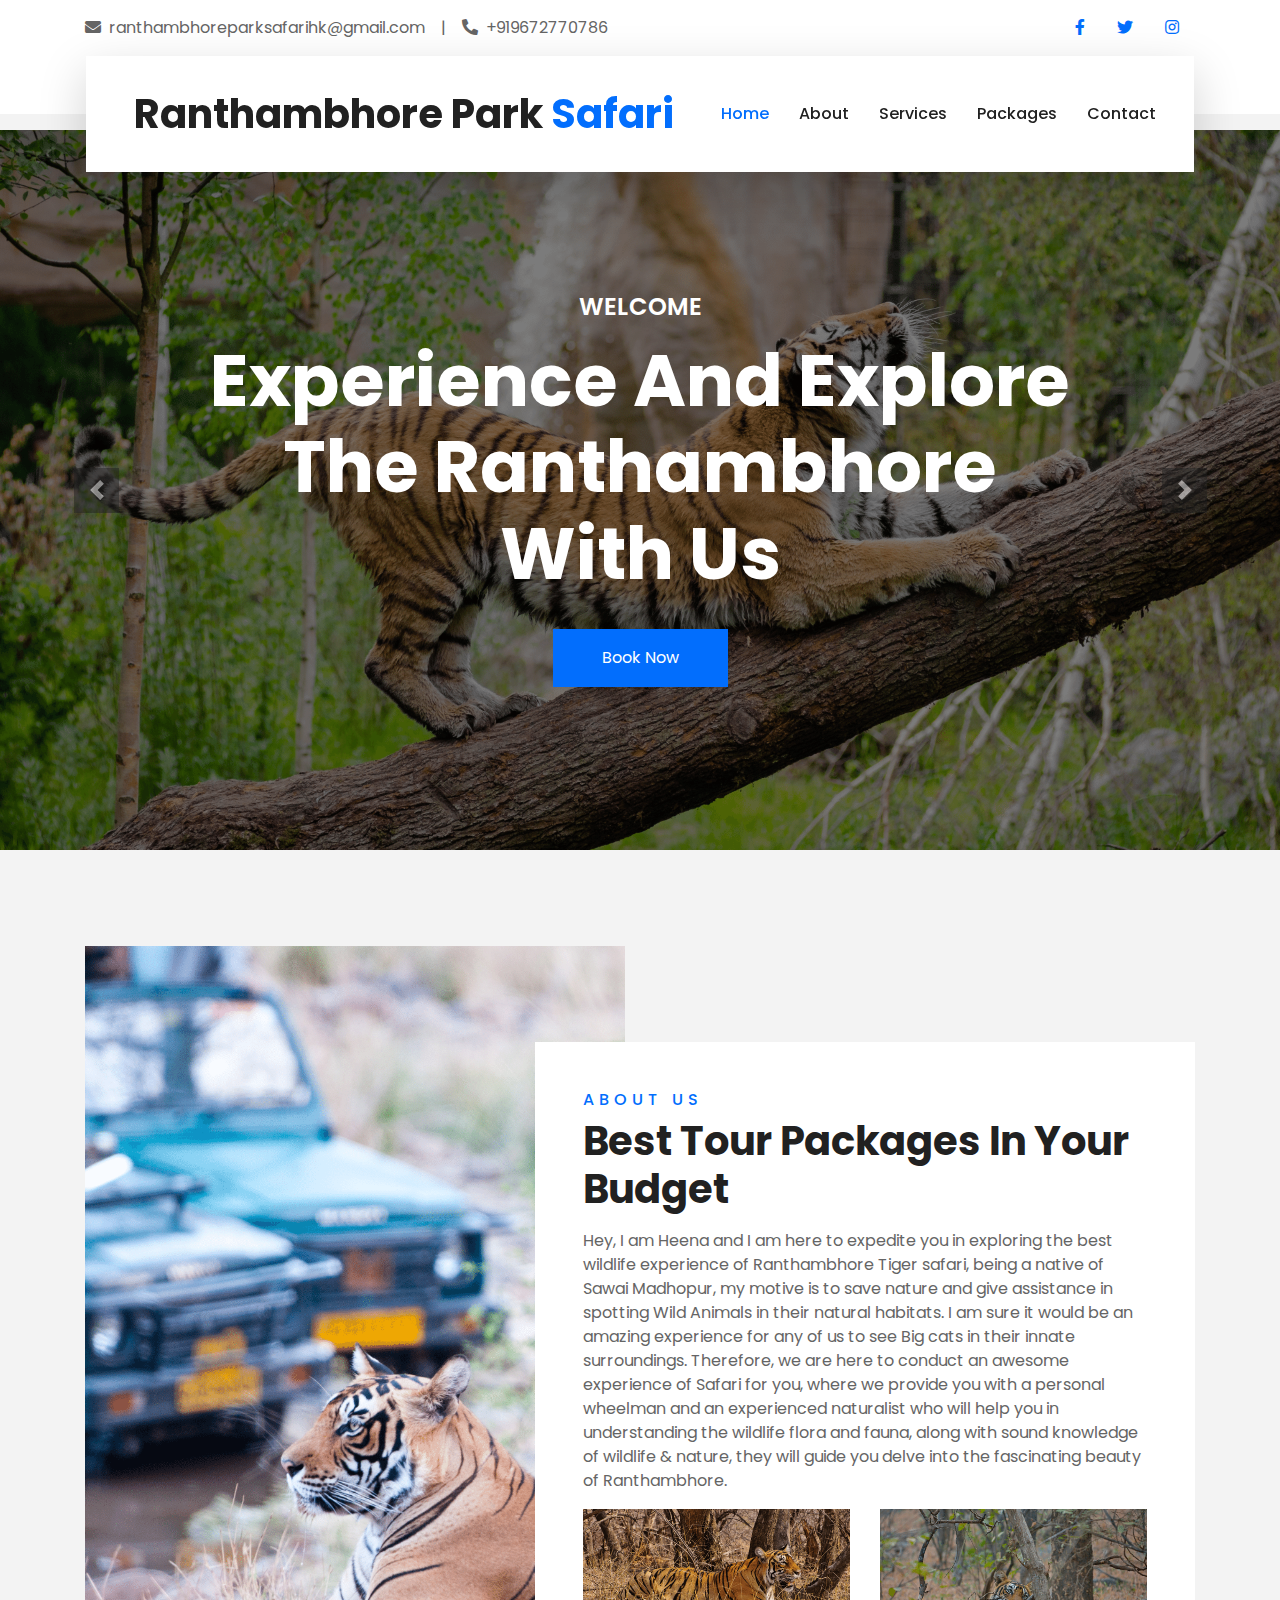
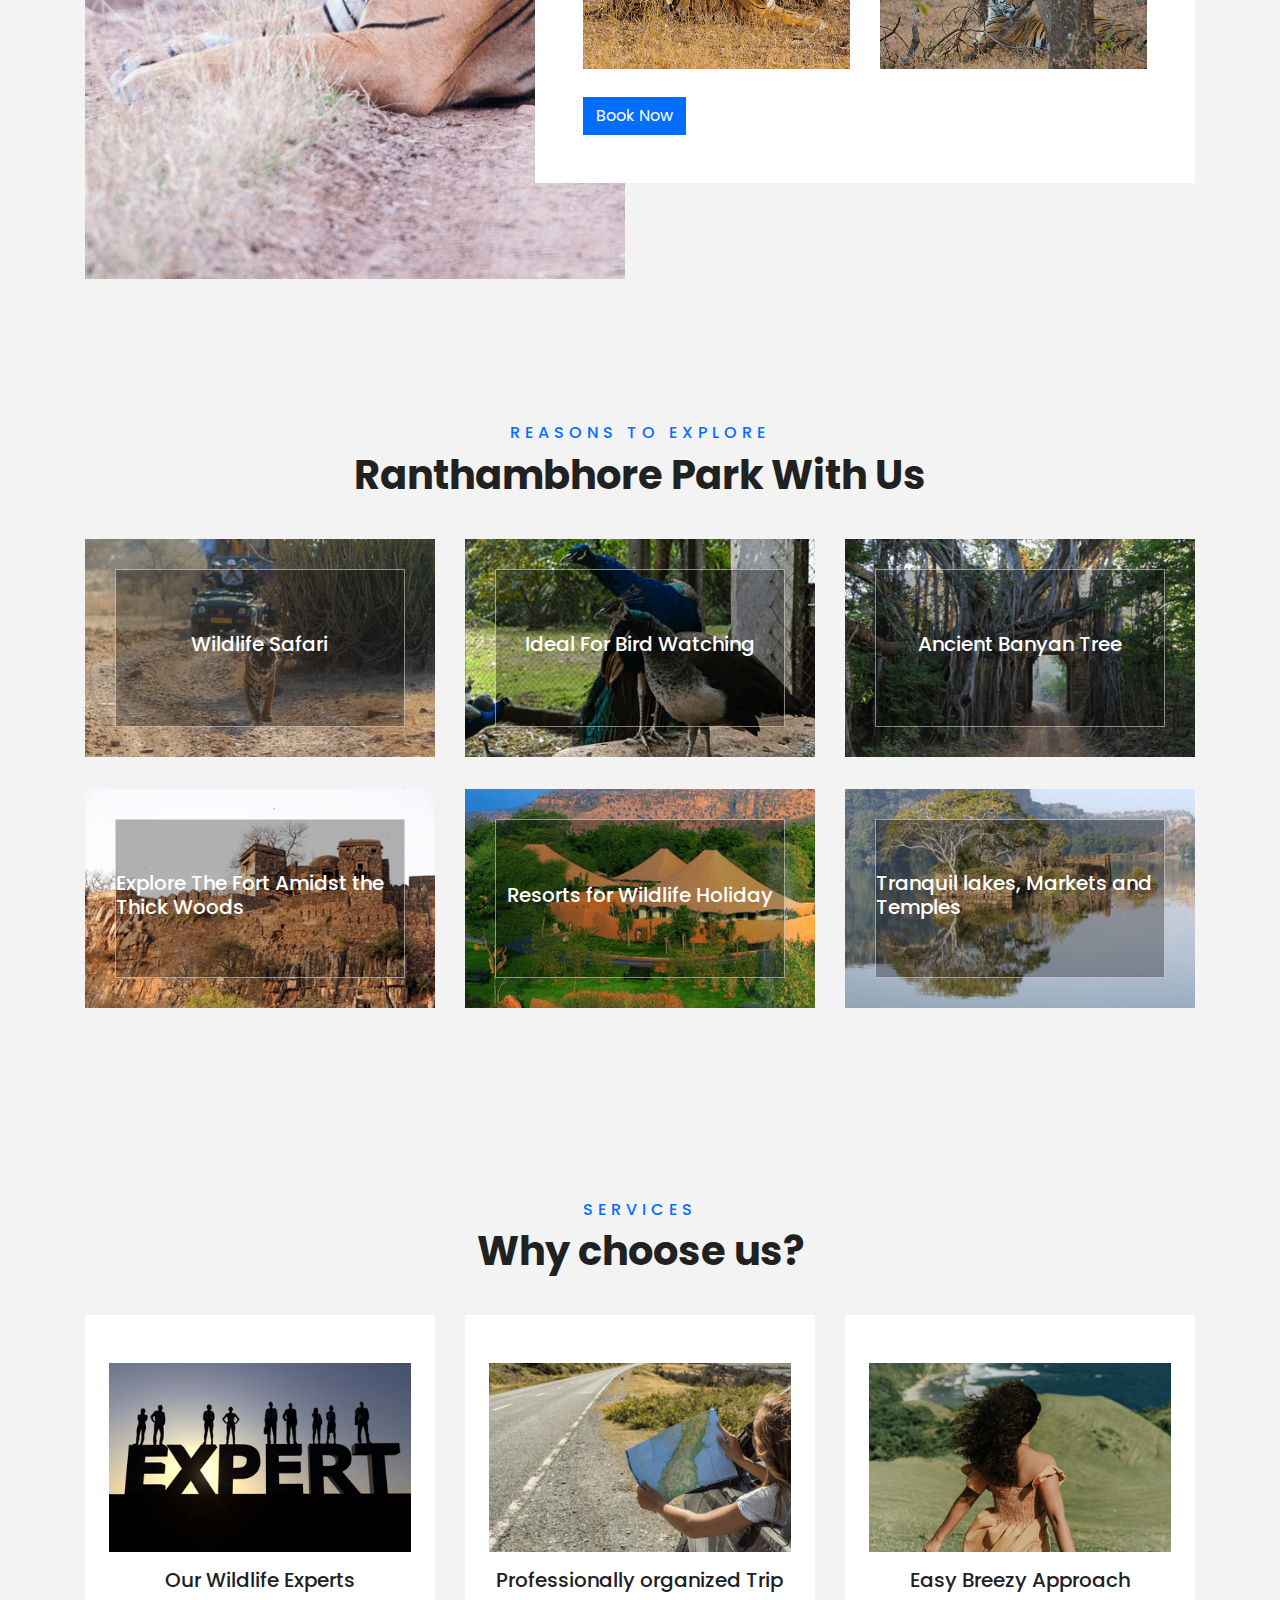
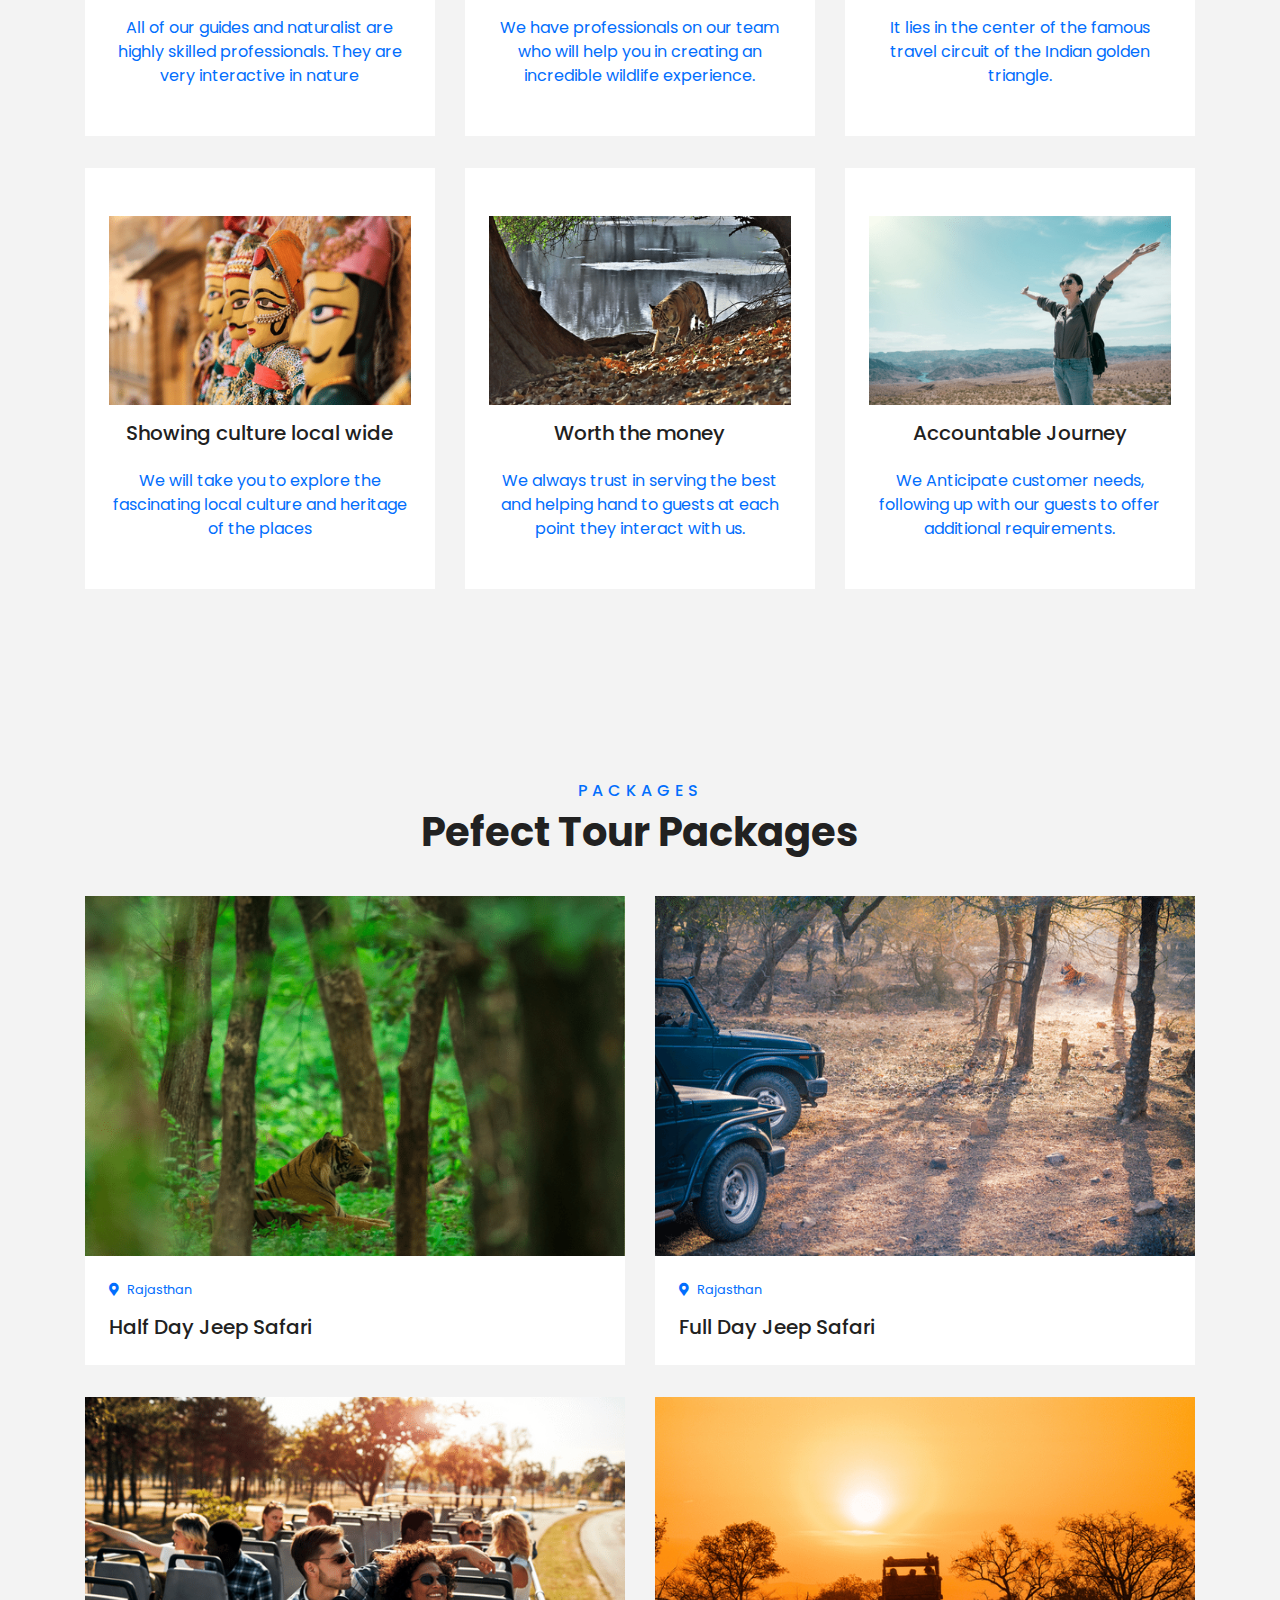
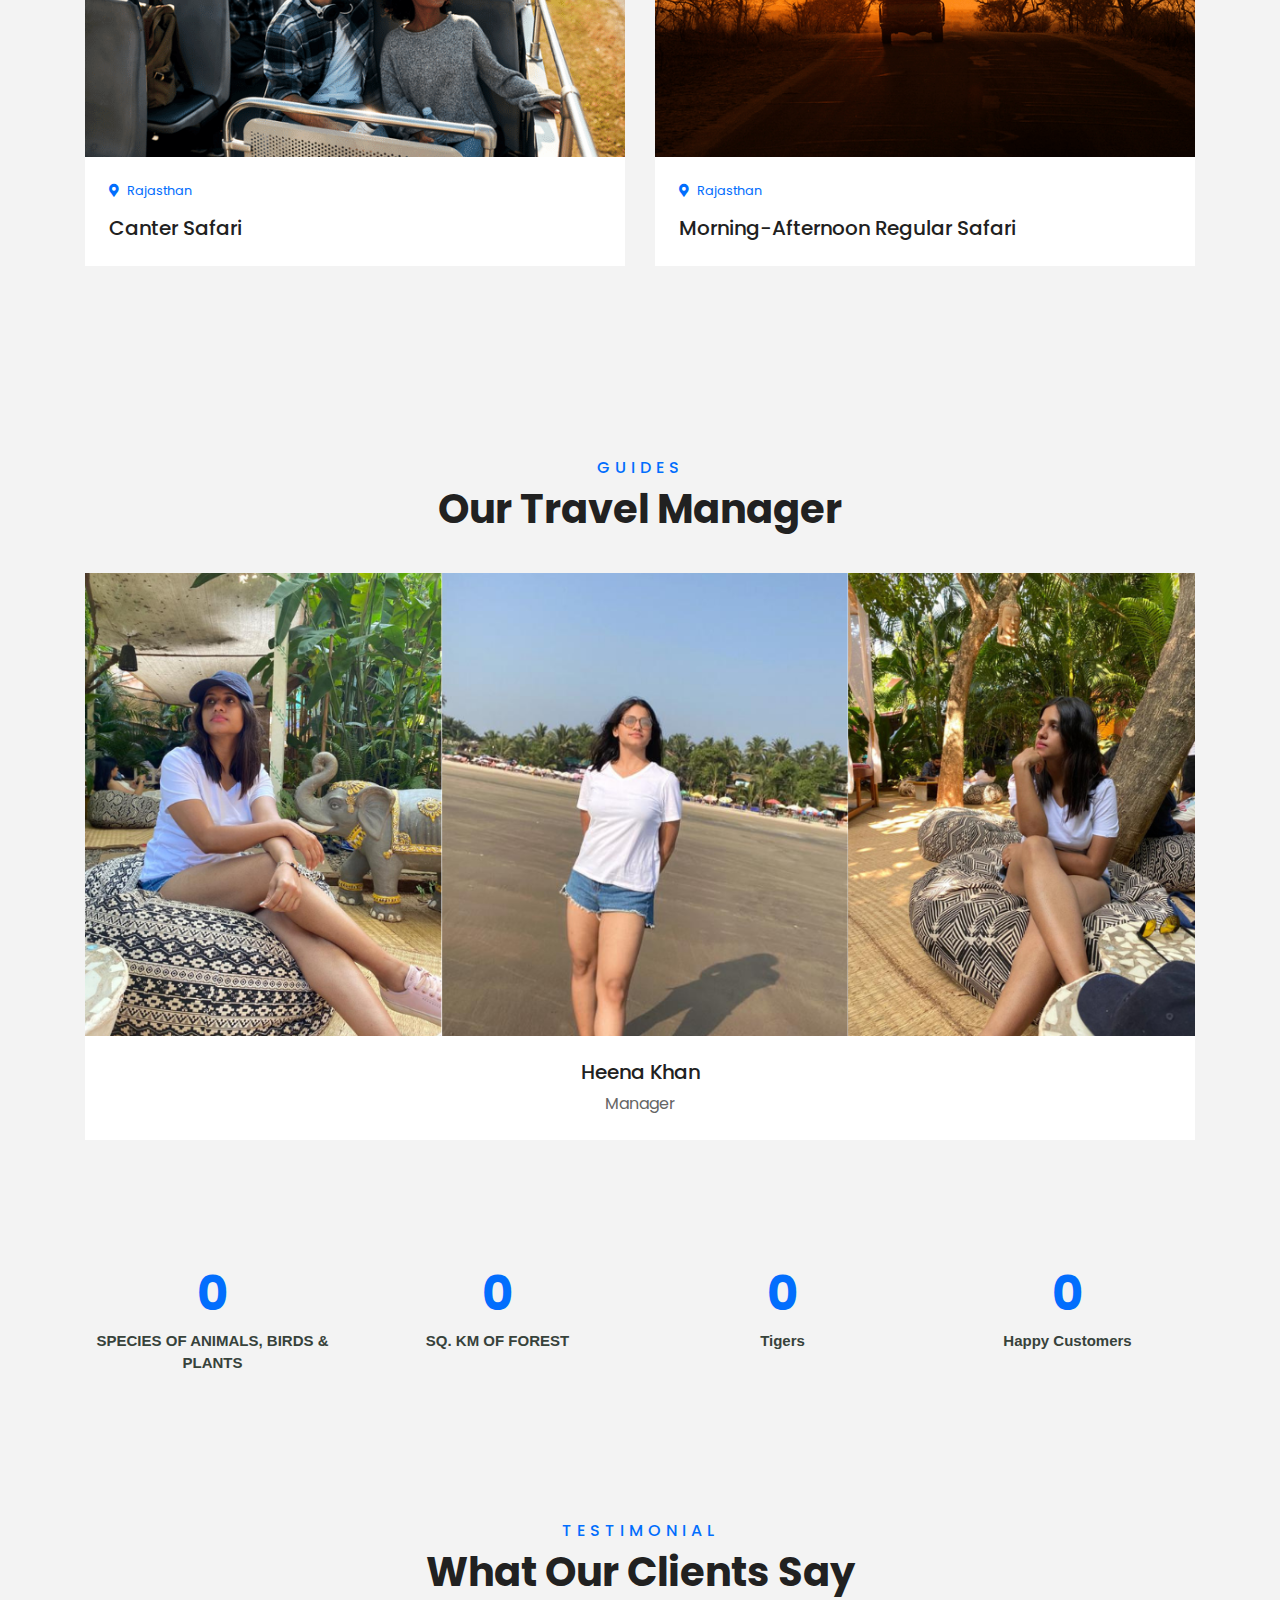
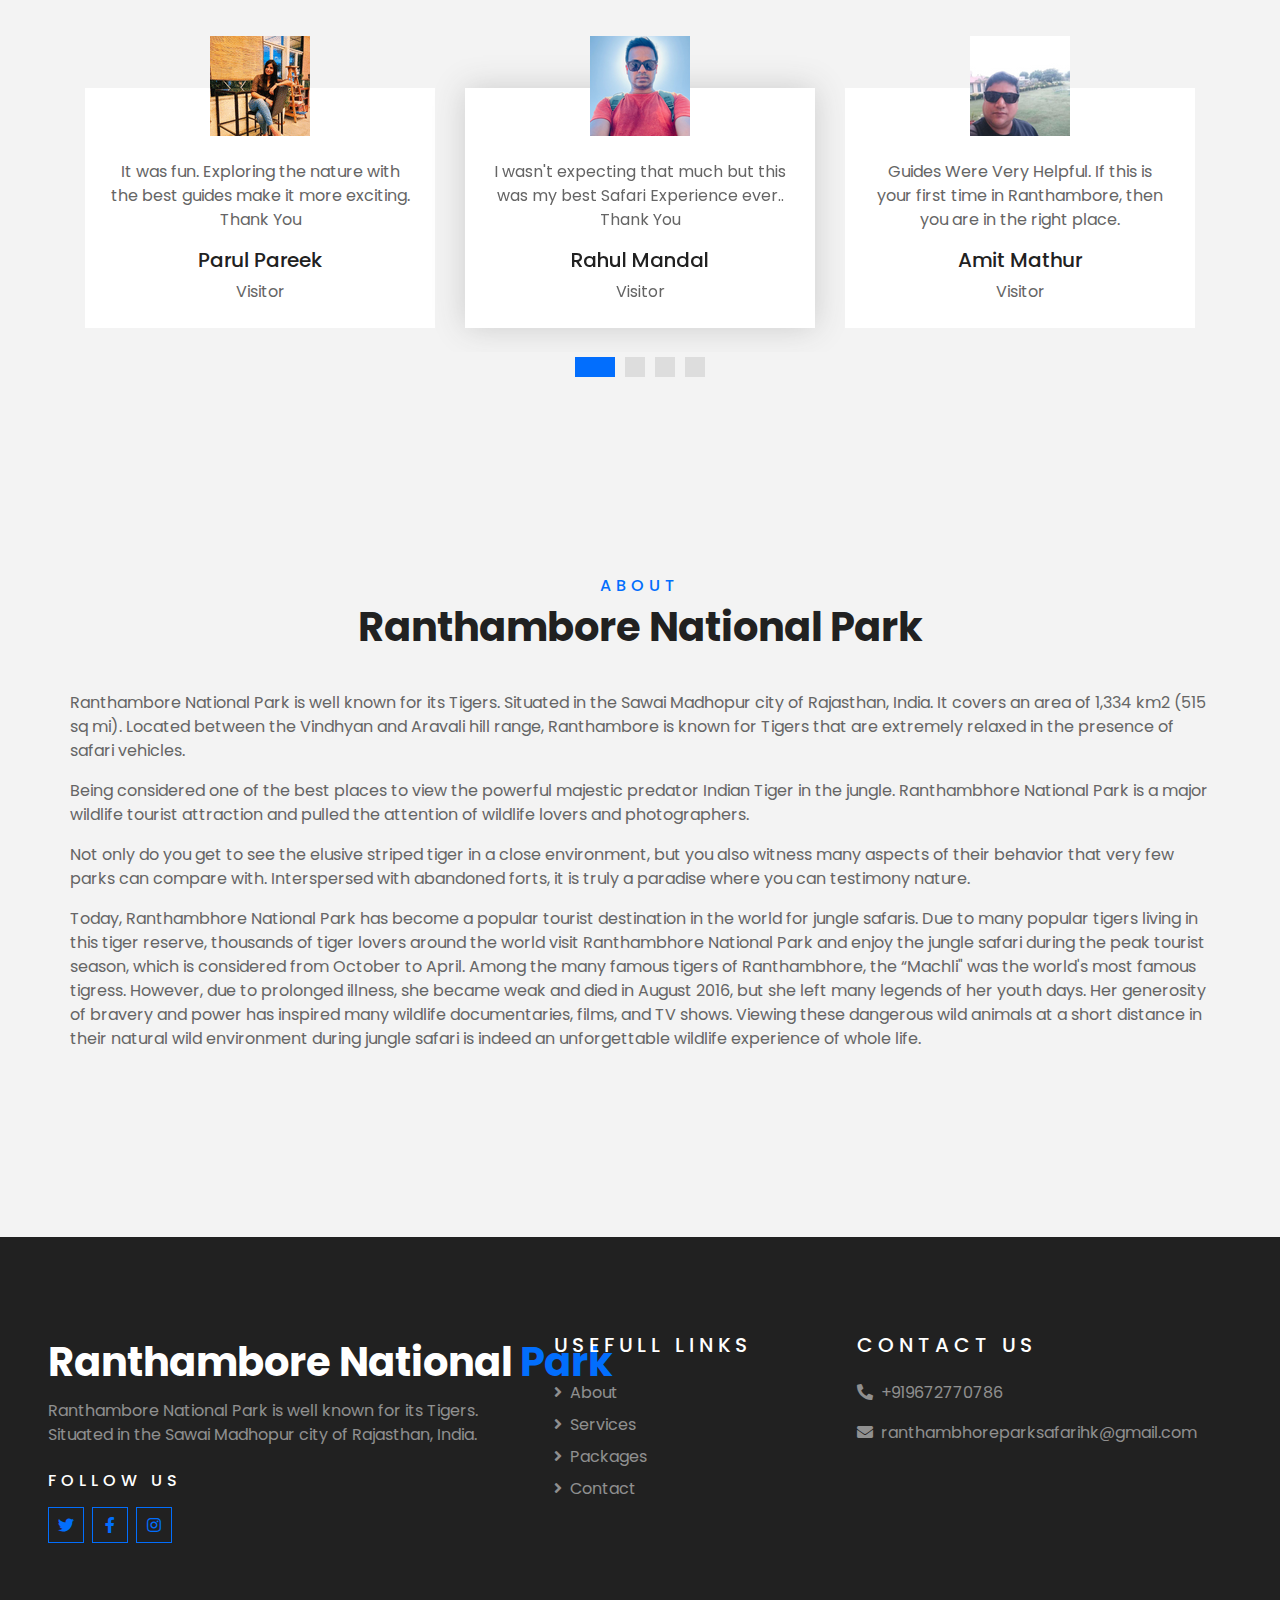
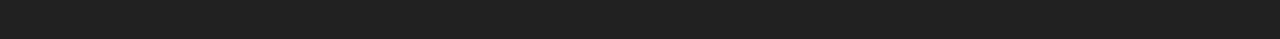
==== commit 4909d29f: "modified" ====
--- a/index.html
+++ b/index.html
@@ -74,7 +74,7 @@
                         <a href="index.html" class="nav-item nav-link active">Home</a>
                         <a href="about.html" class="nav-item nav-link">About</a>
                         <a href="service.html" class="nav-item nav-link">Services</a>
-                        <a href="package.html" class="nav-item nav-link">Tour Packages</a>
+                        <a href="package.html" class="nav-item nav-link">Packages</a>
                         <a href="contact.html" class="nav-item nav-link">Contact</a>
                     </div>
                 </div>
--- a/css/style.css
+++ b/css/style.css
@@ -1,5 +1,11 @@
-
-:root {
+/******* Bootstrap Theming ********/
+/*!
+ * Bootstrap v4.5.3 (https://getbootstrap.com/)
+ * Copyright 2011-2020 The Bootstrap Authors
+ * Copyright 2011-2020 Twitter, Inc.
+ * Licensed under MIT (https://github.com/twbs/bootstrap/blob/main/LICENSE)
+ */
+ :root {
   --blue: #007bff;
   --indigo: #6610f2;
   --purple: #6f42c1;
@@ -612,13 +618,13 @@
 }
 
 @media (min-width: 992px) {
-  .container, .container-sm, .container-md,  {
+  .container, .container-sm, .container-md, .container-lg {
     max-width: 960px;
   }
 }
 
 @media (min-width: 1200px) {
-  .container, .container-sm, .container-md, .container-xl {
+  .container, .container-sm, .container-md, .container-lg, .container-xl {
     max-width: 1140px;
   }
 }
@@ -4015,7 +4021,7 @@
   display: inline-block;
   padding-top: 0.3125rem;
   padding-bottom: 0.3125rem;
-  margin-right: 4rem;
+  margin-right: 1rem;
   font-size: 1.25rem;
   line-height: inherit;
   white-space: nowrap;
@@ -9498,7 +9504,7 @@
 .nav-bar::before {
   position: absolute;
   content: "";
-  width: 200%;
+  width: 100%;
   height: 50%;
   top: 0;
   left: 0;
@@ -9629,7 +9635,7 @@
 }
 
 .package-item:hover {
-  box-shadow: 0 0 50px #CCCCCC;
+  box-shadow: 0 0 30px #CCCCCC;
 }
 
 .bg-registration {
@@ -9782,4 +9788,4 @@
   font-size: 15px;
   font-weight: 600;
   color: #37423b;
-}
+}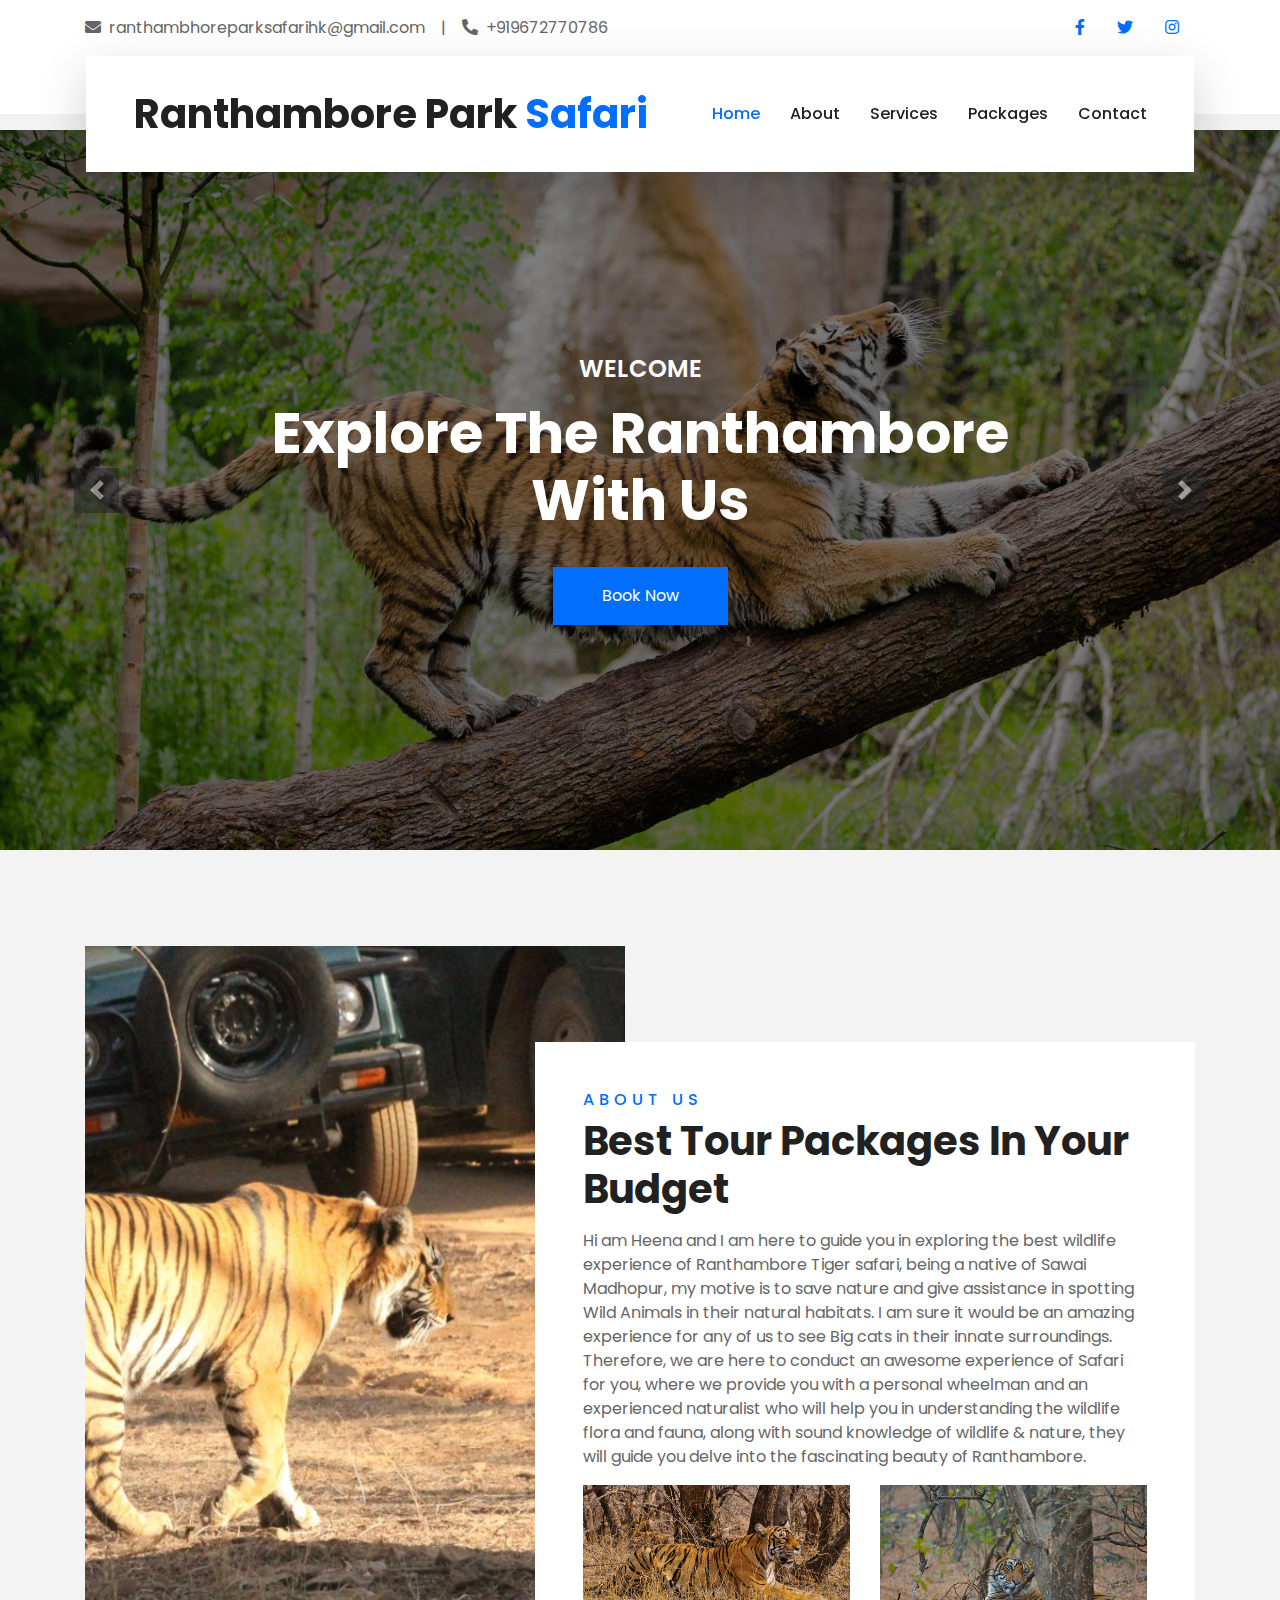
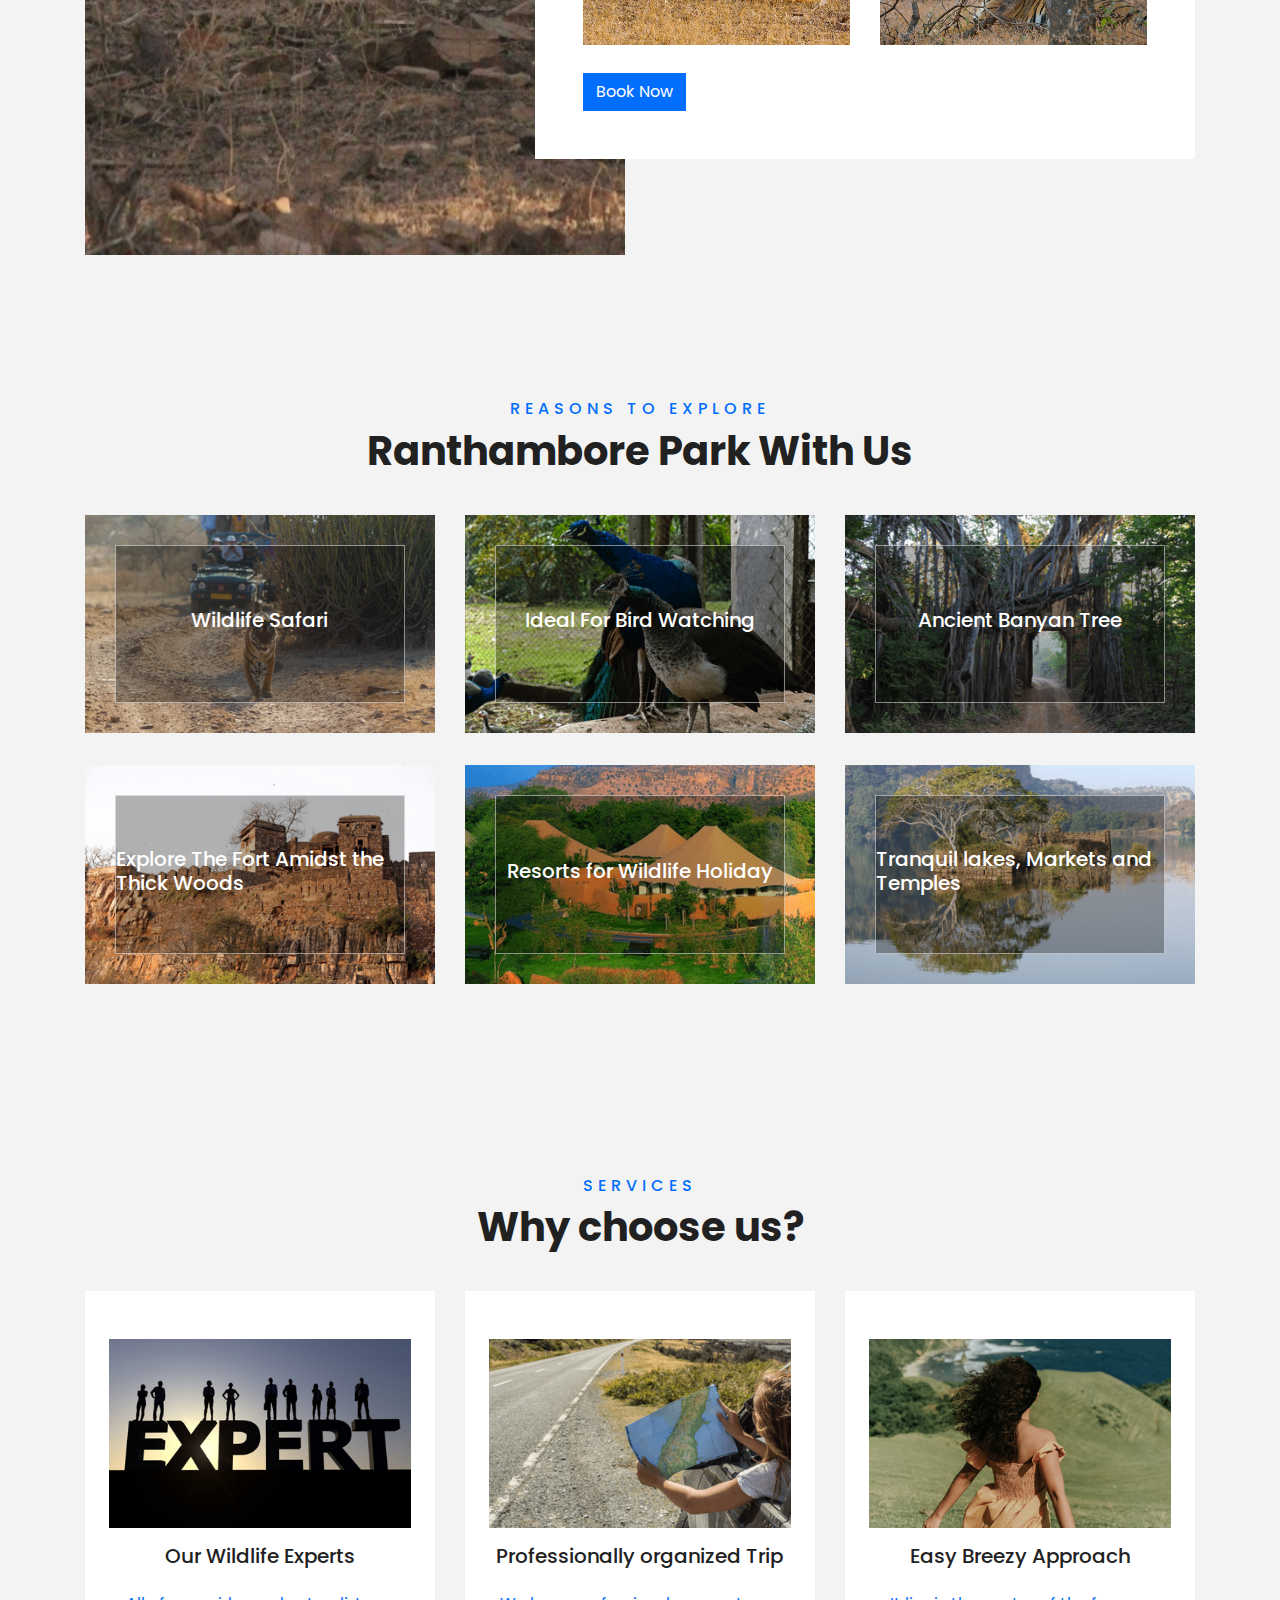
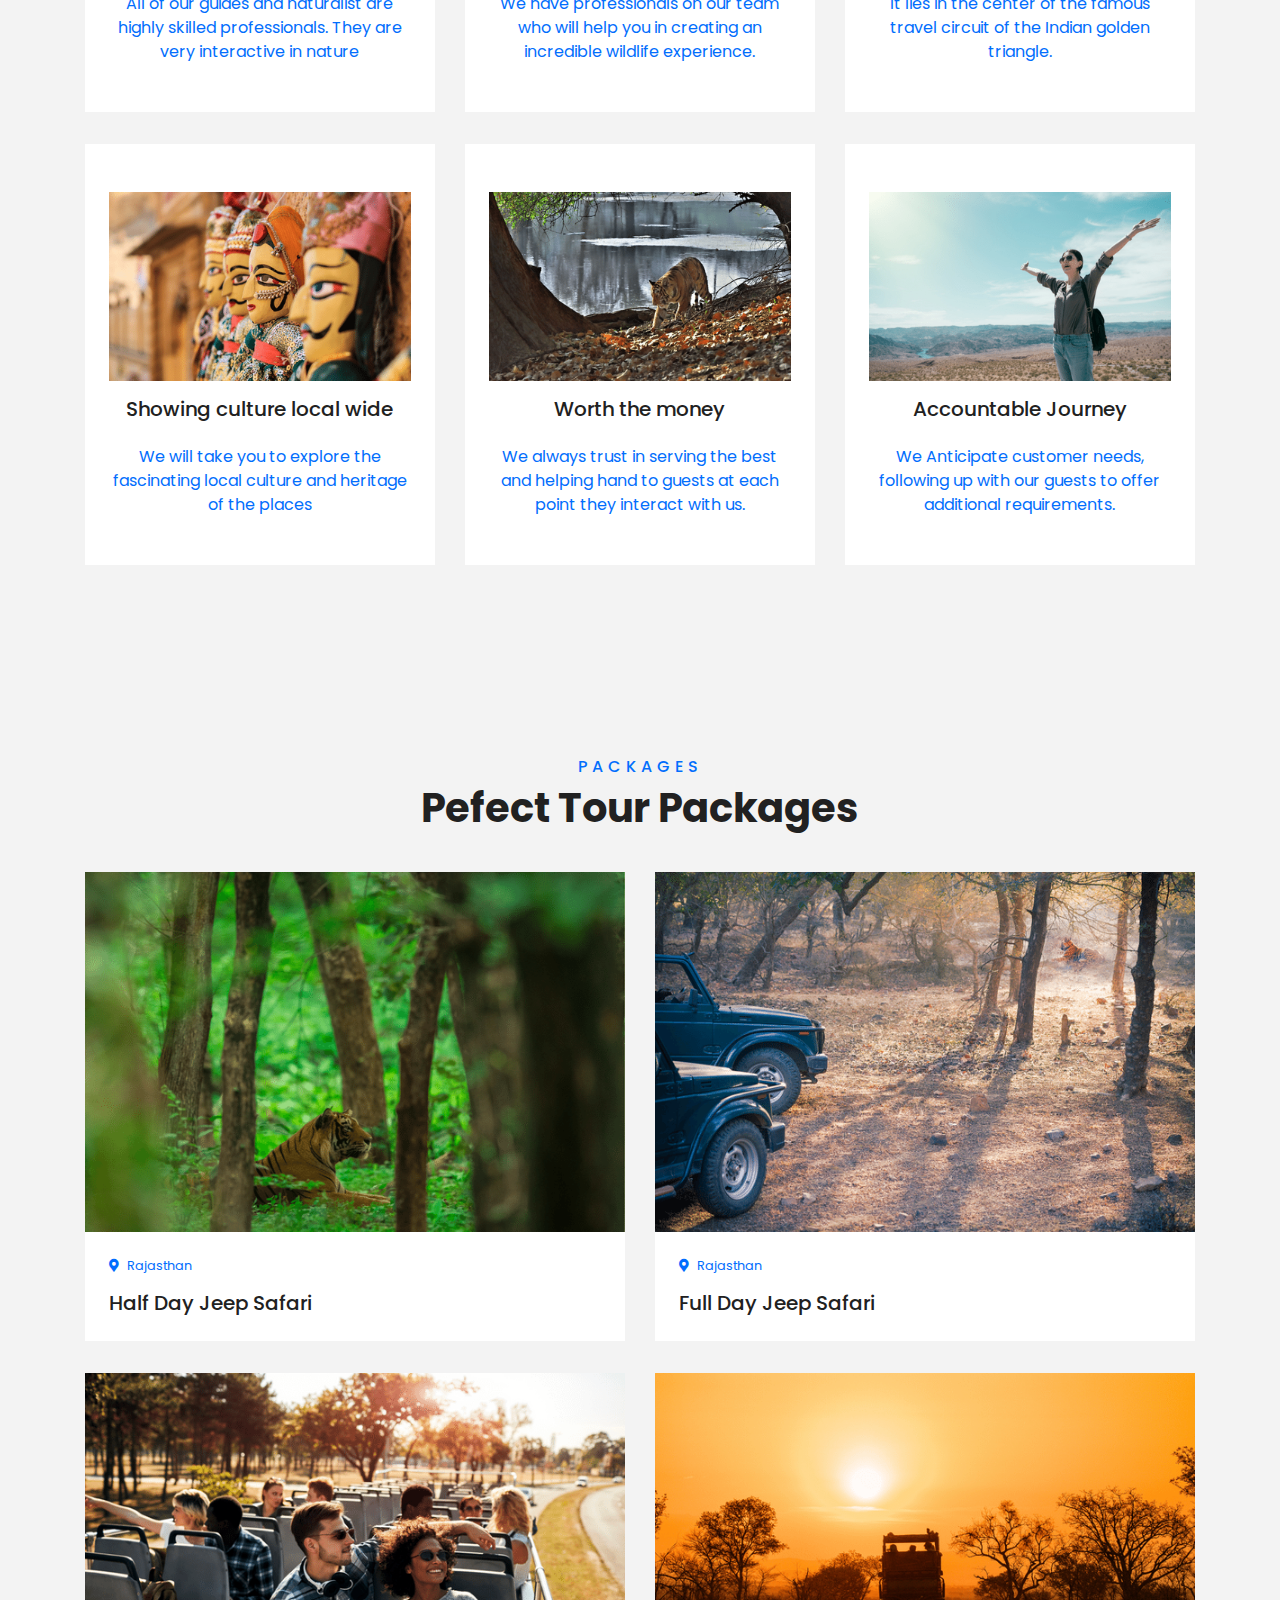
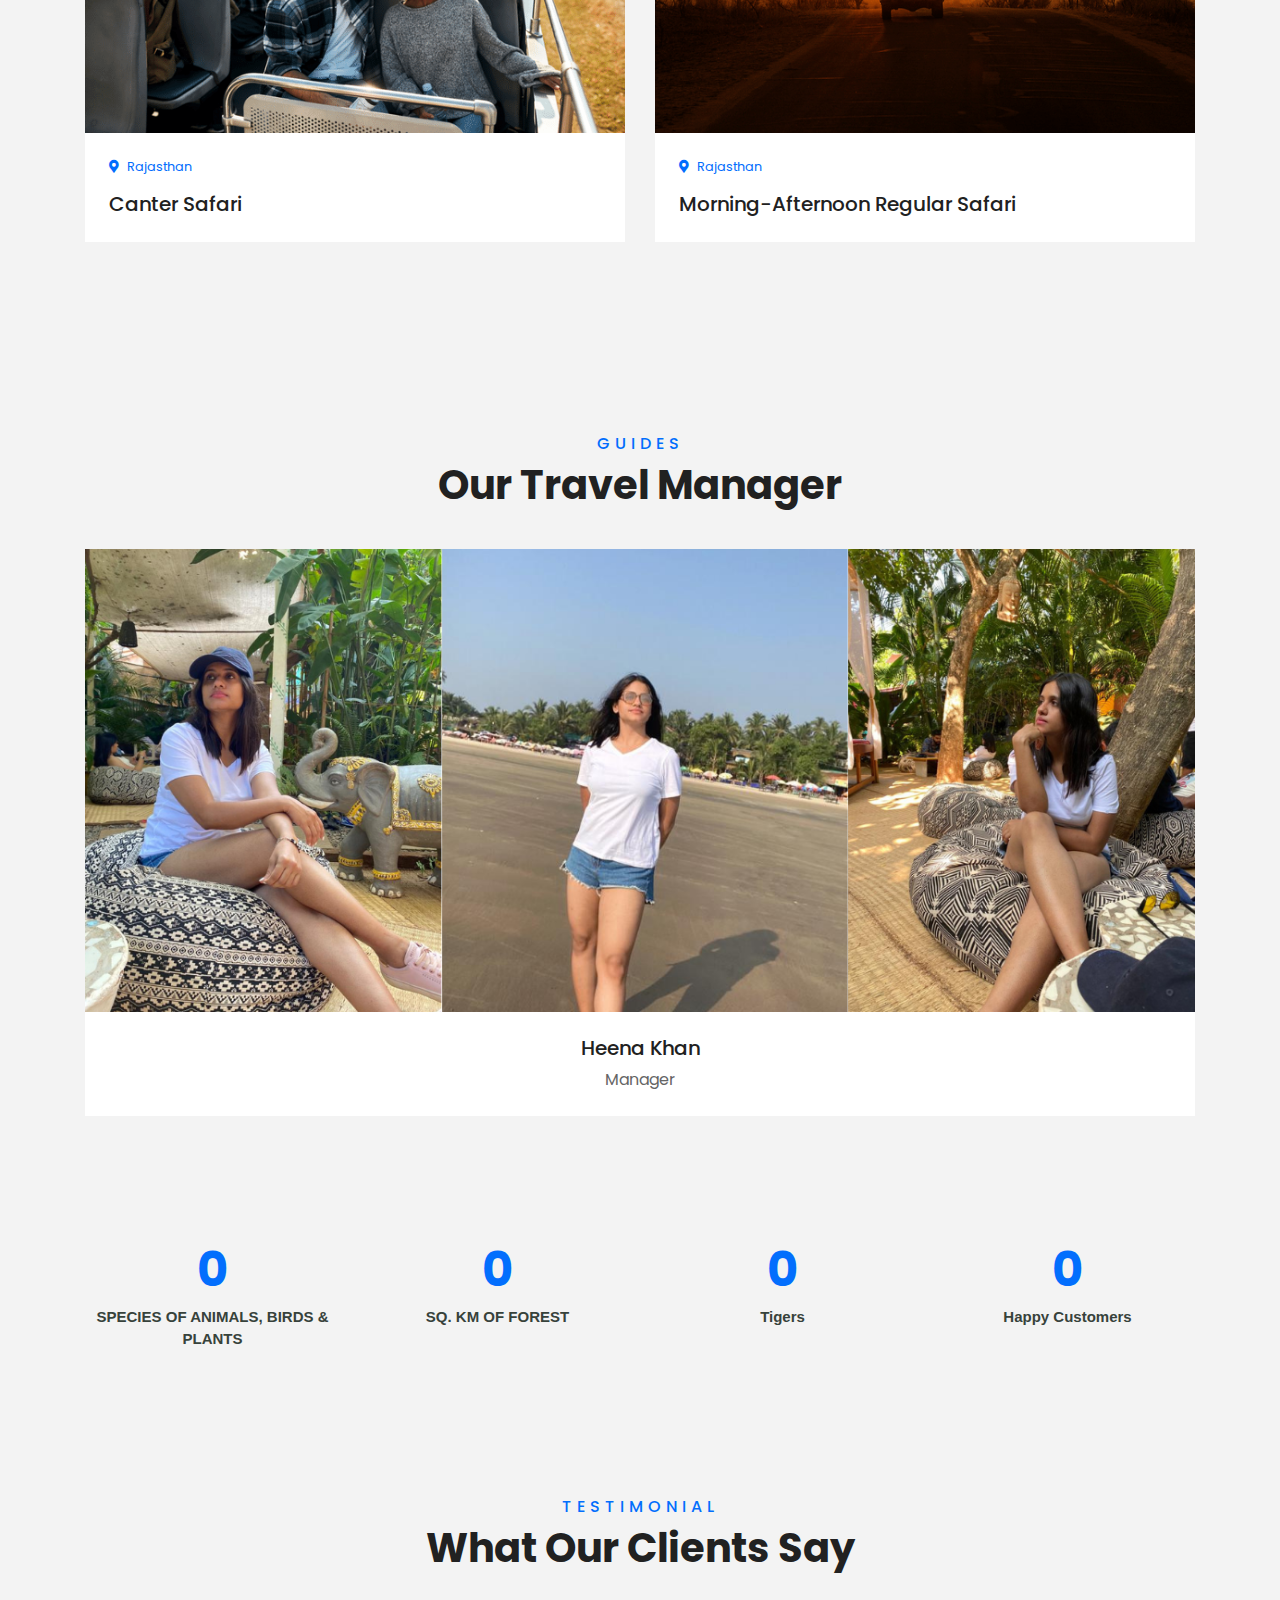
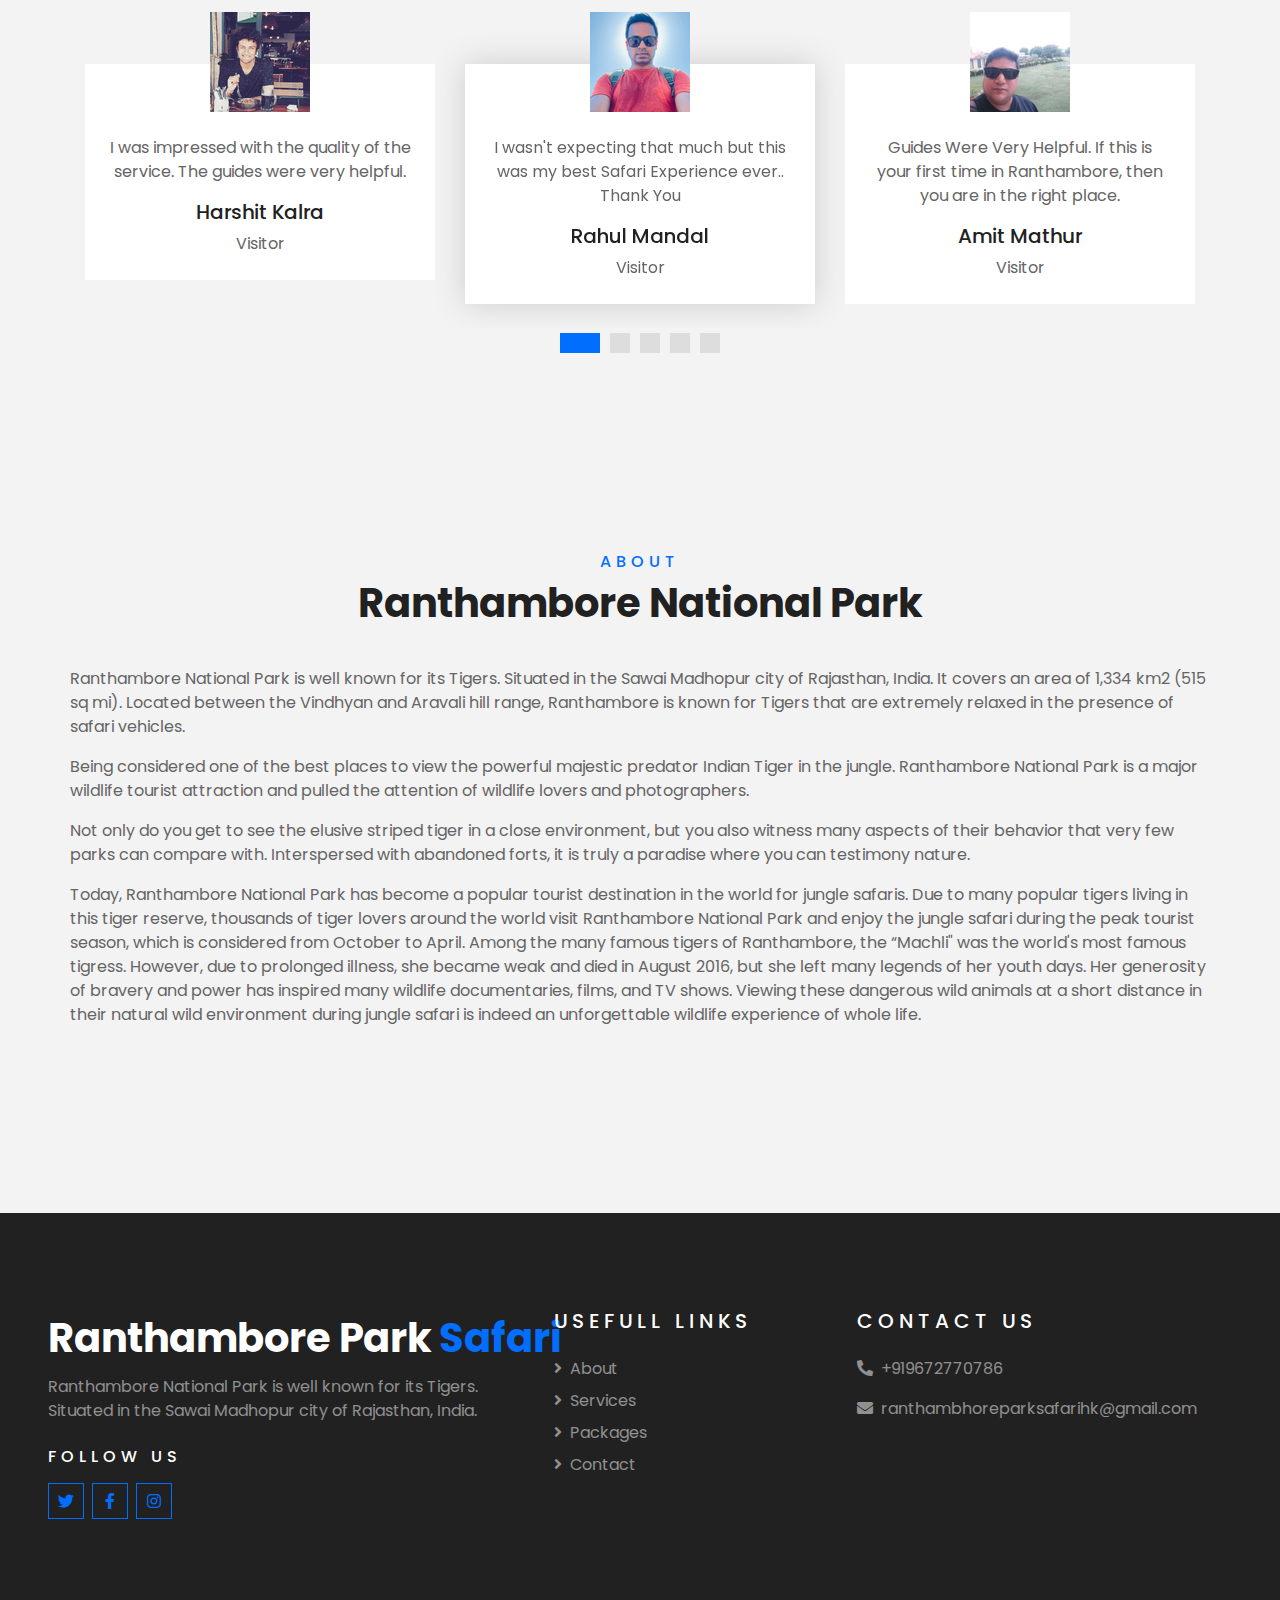
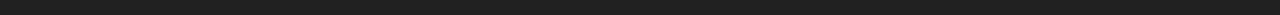
==== commit 42de1545: "ninza7" ====
--- a/index.html
+++ b/index.html
@@ -3,7 +3,7 @@
 
 <head>
     <meta charset="utf-8">
-    <title>Ranthambhore Park Safari - Best Safari Tour Guide In India For Wild Cats</title>
+    <title>Ranthambore Park Safari - Best Safari Tour Guide In India For Wild Cats</title>
     <meta content="width=device-width, initial-scale=1.0" name="viewport">
     <meta content="Free HTML Templates" name="keywords">
     <meta content="Free HTML Templates" name="description">
@@ -64,7 +64,7 @@
         <div class="container-lg position-relative p-0 px-lg-3" style="z-index: 9;">
             <nav class="navbar navbar-expand-lg bg-light navbar-light shadow-lg py-3 py-lg-3 pl-3 pl-lg-5">
                 <a href="index.html" class="navbar-brand">
-                    <h1 class="m-0 text-primary"><span class="text-dark">Ranthambhore Park</span> Safari</h1>
+                    <h1 class="m-0 text-primary"><span class="text-dark">Ranthambore Park</span> Safari</h1>
                 </a>
                 <button type="button" class="navbar-toggler" data-toggle="collapse" data-target="#navbarCollapse">
                     <span class="navbar-toggler-icon"></span>
@@ -93,7 +93,7 @@
                     <div class="carousel-caption d-flex flex-column align-items-center justify-content-center">
                         <div class="p-3" style="max-width: 900px;">
                             <h4 class="text-white text-uppercase mb-md-3">Welcome</h4>
-                            <h1 class="display-3 text-white mb-md-4">Experience And Explore The Ranthambhore With Us </h1>
+                            <h1 class="display-3 text-white mb-md-4">Explore The Ranthambore With Us </h1>
                             <a href="contact.html" class="btn btn-primary py-md-3 px-md-5 mt-2">Book Now</a>
                         </div>
                     </div>
@@ -147,8 +147,8 @@
                     <div class="about-text bg-white p-4 p-lg-5 my-lg-5">
                         <h6 class="text-primary text-uppercase" style="letter-spacing: 5px;">About Us</h6>
                         <h1 class="mb-3">Best Tour Packages In Your Budget</h1>
-                        <p>Hey, I am Heena and I am here to expedite you in exploring the best
-                            wildlife experience of Ranthambhore Tiger safari, being a native of Sawai
+                        <p>Hi am Heena and I am here to guide you in exploring the best
+                            wildlife experience of Ranthambore Tiger safari, being a native of Sawai
                             Madhopur, my motive is to save nature and give assistance in spotting Wild
                             Animals in their natural habitats. I am sure it would be an amazing experience for
                             any of us to see Big cats in their innate surroundings. Therefore, we are here to
@@ -156,7 +156,7 @@
                             personal wheelman and an experienced naturalist who will help you in
                             understanding the wildlife flora and fauna, along with sound knowledge of
                             wildlife & nature, they will guide you delve into the fascinating beauty of
-                            Ranthambhore.</p>
+                            Ranthambore.</p>
                         <div class="row mb-4">
                             <div class="col-6">
                                 <img class="img-fluid" src="img/about-1.png" alt="">
@@ -178,7 +178,7 @@
         <div class="container pt-5 pb-3">
             <div class="text-center mb-3 pb-3">
                 <h6 class="text-primary text-uppercase" style="letter-spacing: 5px;">REASONS TO EXPLORE</h6>
-                <h1>Ranthambhore Park With Us</h1>
+                <h1>Ranthambore Park With Us</h1>
             </div>
             <div class="row">
                 <div class="col-lg-4 col-md-6 mb-4">
@@ -492,6 +492,15 @@
                         <span>Visitor</span>
                     </div>
                 </div>
+                <div class="text-center">
+                    <img class="img-fluid mx-auto" src="img/testimonial-5.png" style="width: 100px; height: 100px;" >
+                    <div class="testimonial-text bg-white p-4 mt-n5">
+                        <p class="mt-5">I was impressed with the quality of the service. The guides were very helpful.
+                        </p>
+                        <h5 class="text-truncate">Harshit Kalra</h5>
+                        <span>Visitor</span>
+                    </div>
+                </div>
             </div>
         </div>
     </div>
@@ -507,9 +516,9 @@
             </div>
             <div class="row pb-3">
                 <p>Ranthambore National Park is well known for its Tigers. Situated in the Sawai Madhopur city of Rajasthan, India. It covers an area of 1,334 km2 (515 sq mi). Located between the Vindhyan and Aravali hill range, Ranthambore is known for Tigers that are extremely relaxed in the presence of safari vehicles.</p>
-                    <p>Being considered one of the best places to view the powerful majestic predator Indian Tiger in the jungle. Ranthambhore National Park is a major wildlife tourist attraction and pulled the attention of wildlife lovers and photographers.</p>
+                    <p>Being considered one of the best places to view the powerful majestic predator Indian Tiger in the jungle. Ranthambore National Park is a major wildlife tourist attraction and pulled the attention of wildlife lovers and photographers.</p>
                     <p>Not only do you get to see the elusive striped tiger in a close environment, but you also witness many aspects of their behavior that very few parks can compare with. Interspersed with abandoned forts, it is truly a paradise where you can testimony nature.</p>
-                    <p>Today, Ranthambhore National Park has become a popular tourist destination in the world for jungle safaris. Due to many popular tigers living in this tiger reserve, thousands of tiger lovers around the world visit Ranthambhore National Park and enjoy the jungle safari during the peak tourist season, which is considered from October to April. Among the many famous tigers of Ranthambhore, the “Machli" was the world's most famous tigress. However, due to prolonged illness, she became weak and died in August 2016, but she left many legends of her youth days. Her generosity of bravery and power has inspired many wildlife documentaries, films, and TV shows. Viewing these dangerous wild animals at a short distance in their natural wild environment during jungle safari is indeed an unforgettable wildlife experience of whole life.
+                    <p>Today, Ranthambore National Park has become a popular tourist destination in the world for jungle safaris. Due to many popular tigers living in this tiger reserve, thousands of tiger lovers around the world visit Ranthambore National Park and enjoy the jungle safari during the peak tourist season, which is considered from October to April. Among the many famous tigers of Ranthambore, the “Machli" was the world's most famous tigress. However, due to prolonged illness, she became weak and died in August 2016, but she left many legends of her youth days. Her generosity of bravery and power has inspired many wildlife documentaries, films, and TV shows. Viewing these dangerous wild animals at a short distance in their natural wild environment during jungle safari is indeed an unforgettable wildlife experience of whole life.
                     </p>
             </div>
         </div>
@@ -522,7 +531,7 @@
         <div class="row pt-5" >
             <div class="col-lg-5 col-md-11 mb-5">
                 <a href="" class="navbar-brand">
-                    <h1 class="text-primary"><span class="text-white">Ranthambore National </span>Park</h1>
+                    <h1 class="text-primary"><span class="text-white">Ranthambore Park </span>Safari</h1>
                 </a>
                 <p>Ranthambore National Park is well known for its Tigers. Situated in the Sawai Madhopur city of Rajasthan, India. </p>
                 <h6 class="text-white text-uppercase mt-4 mb-3" style="letter-spacing: 5px;">Follow Us</h6>
--- a/css/style.css
+++ b/css/style.css
@@ -445,7 +445,7 @@
 }
 
 .display-3 {
-  font-size: 4.5rem;
+  font-size: 3.5rem;
   font-weight: 300;
   line-height: 1.2;
 }
@@ -603,6 +603,7 @@
   padding-left: 15px;
   margin-right: auto;
   margin-left: auto;
+  
 }
 
 @media (min-width: 576px) {
@@ -4022,7 +4023,7 @@
   padding-top: 0.3125rem;
   padding-bottom: 0.3125rem;
   margin-right: 1rem;
-  font-size: 1.25rem;
+  font-size: 100%;
   line-height: inherit;
   white-space: nowrap;
 }
@@ -6020,6 +6021,7 @@
   text-align: center;
 }
 
+
 @keyframes spinner-border {
   to {
     transform: rotate(360deg);
@@ -9545,11 +9547,21 @@
   z-index: 1;
 }
 
+
 @media (max-width: 576px) {
   .carousel-caption h4 {
     font-size: 18px;
   }
   .carousel-caption h1 {
+    font-size: 30px;
+  }
+}
+
+@media (max-width: 576px) {
+  .carousel-captionNext h4 {
+    font-size: 18px;
+  }
+  .carousel-captionNext h1 {
     font-size: 30px;
   }
 }
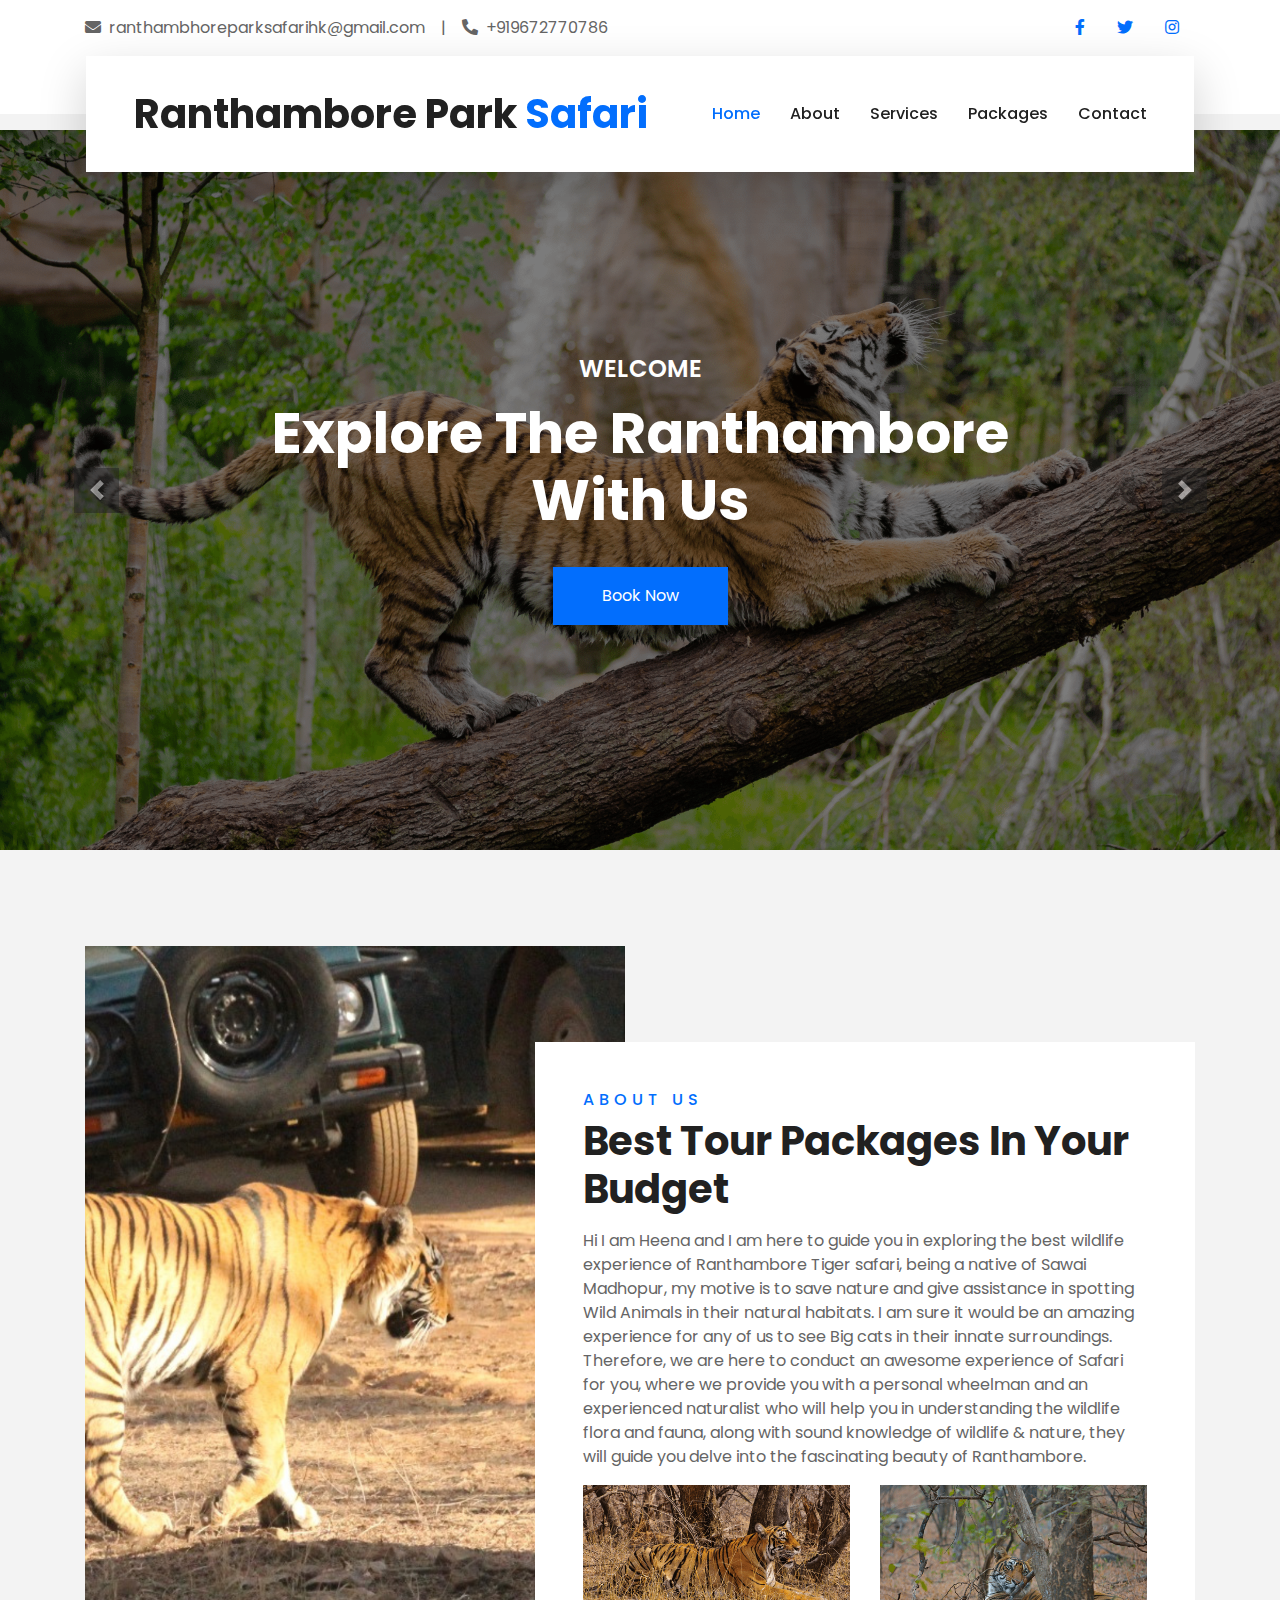
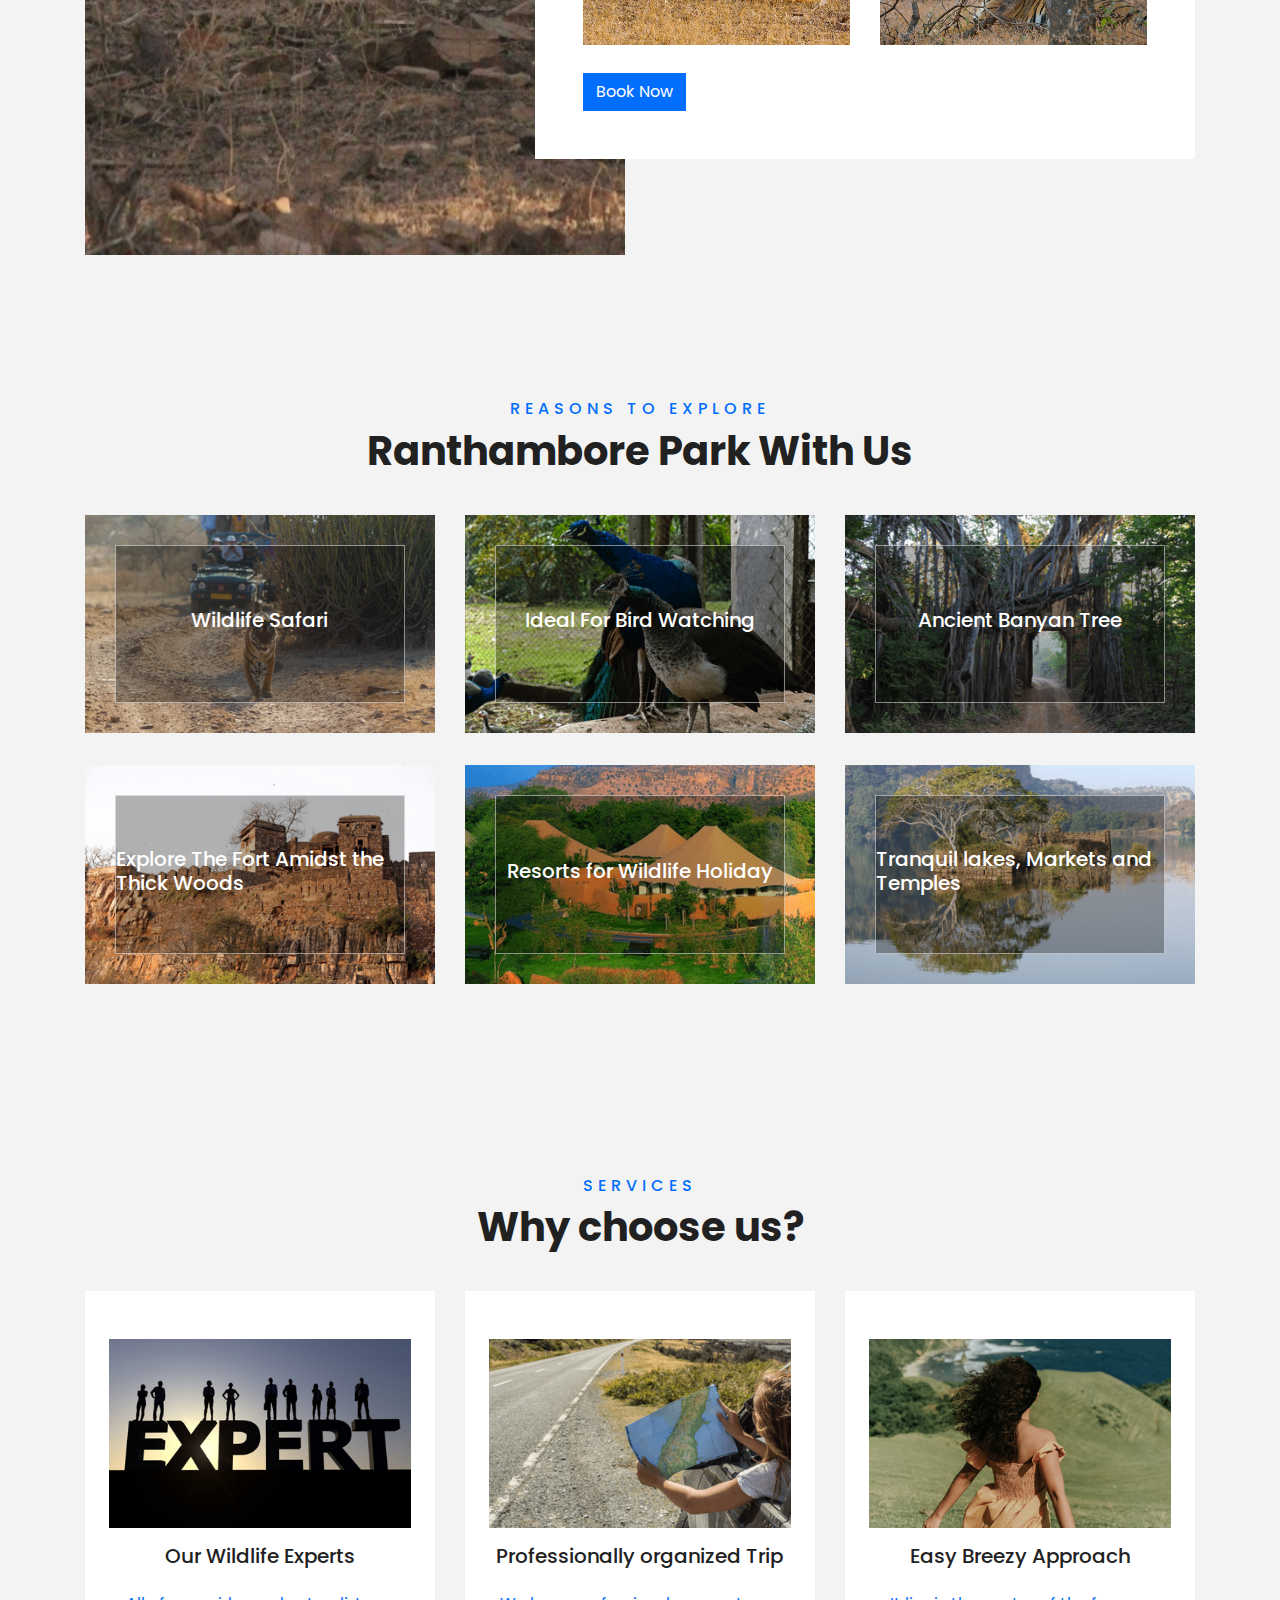
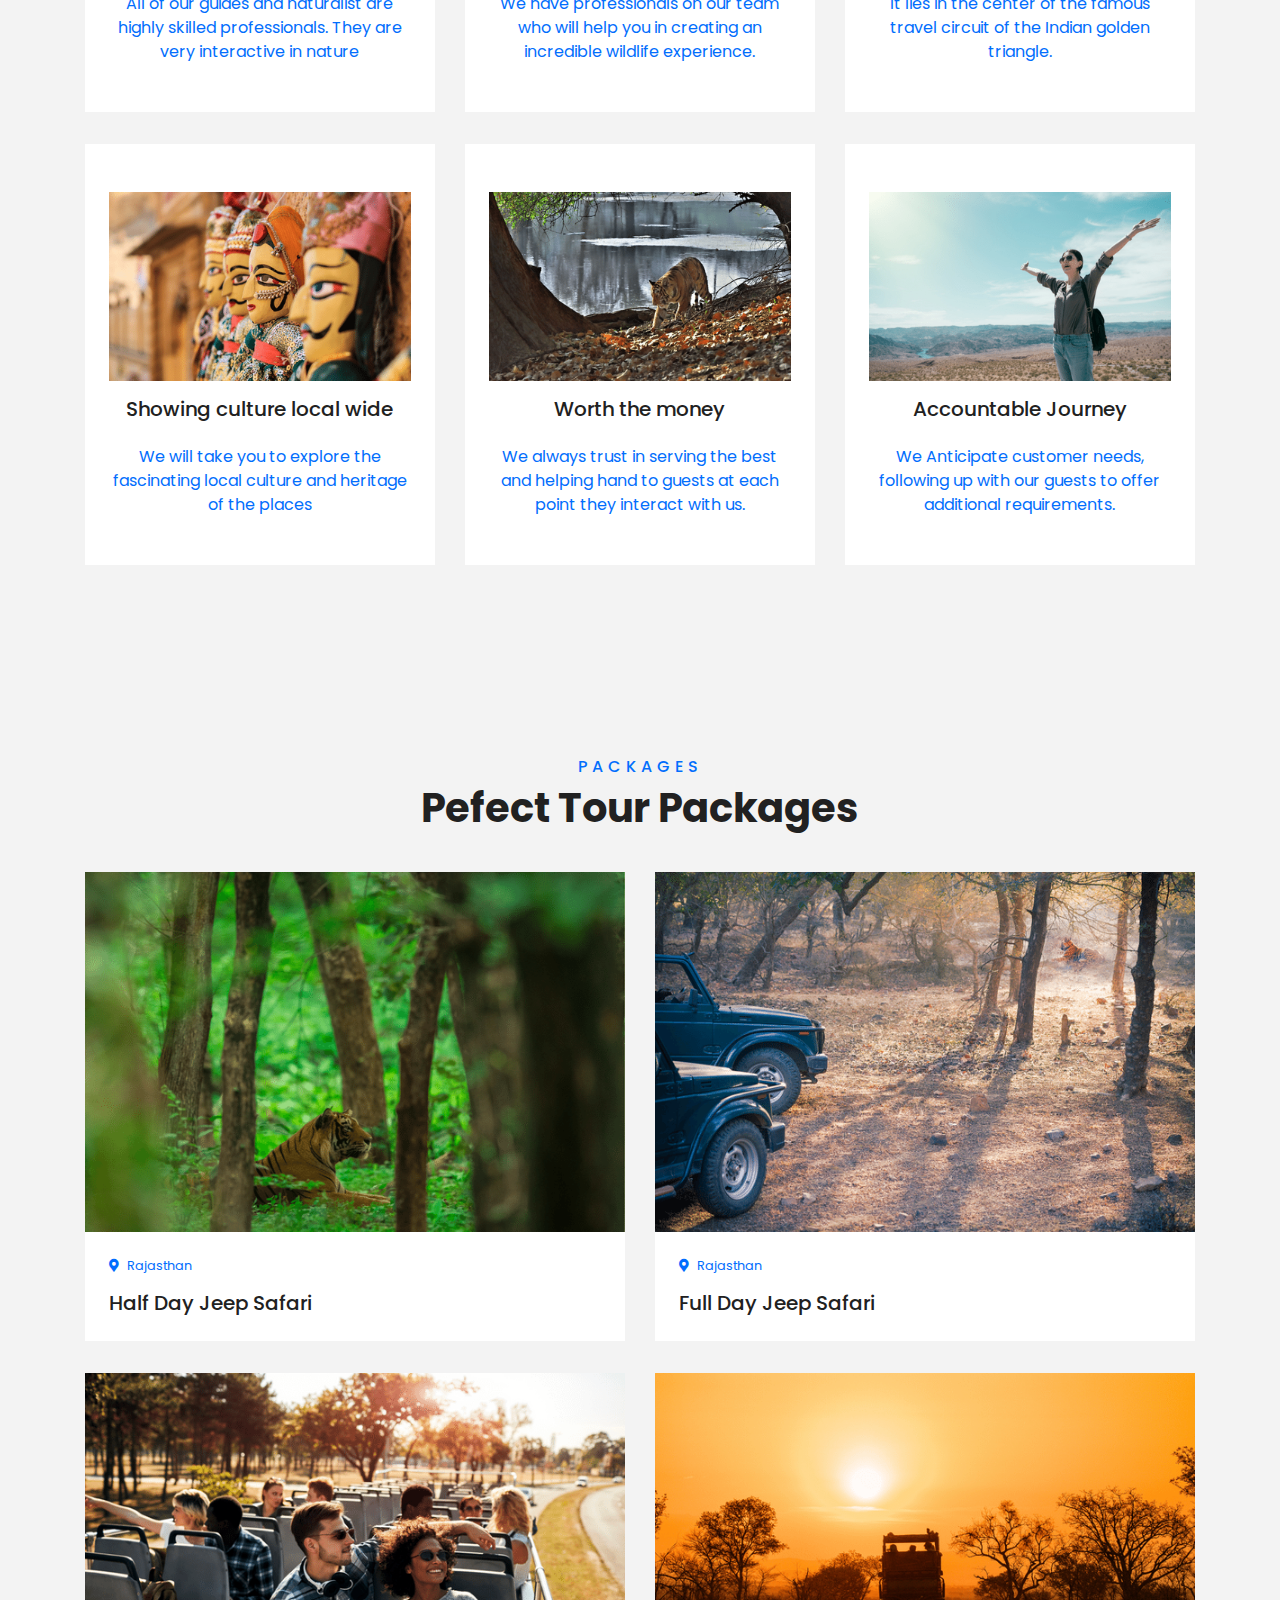
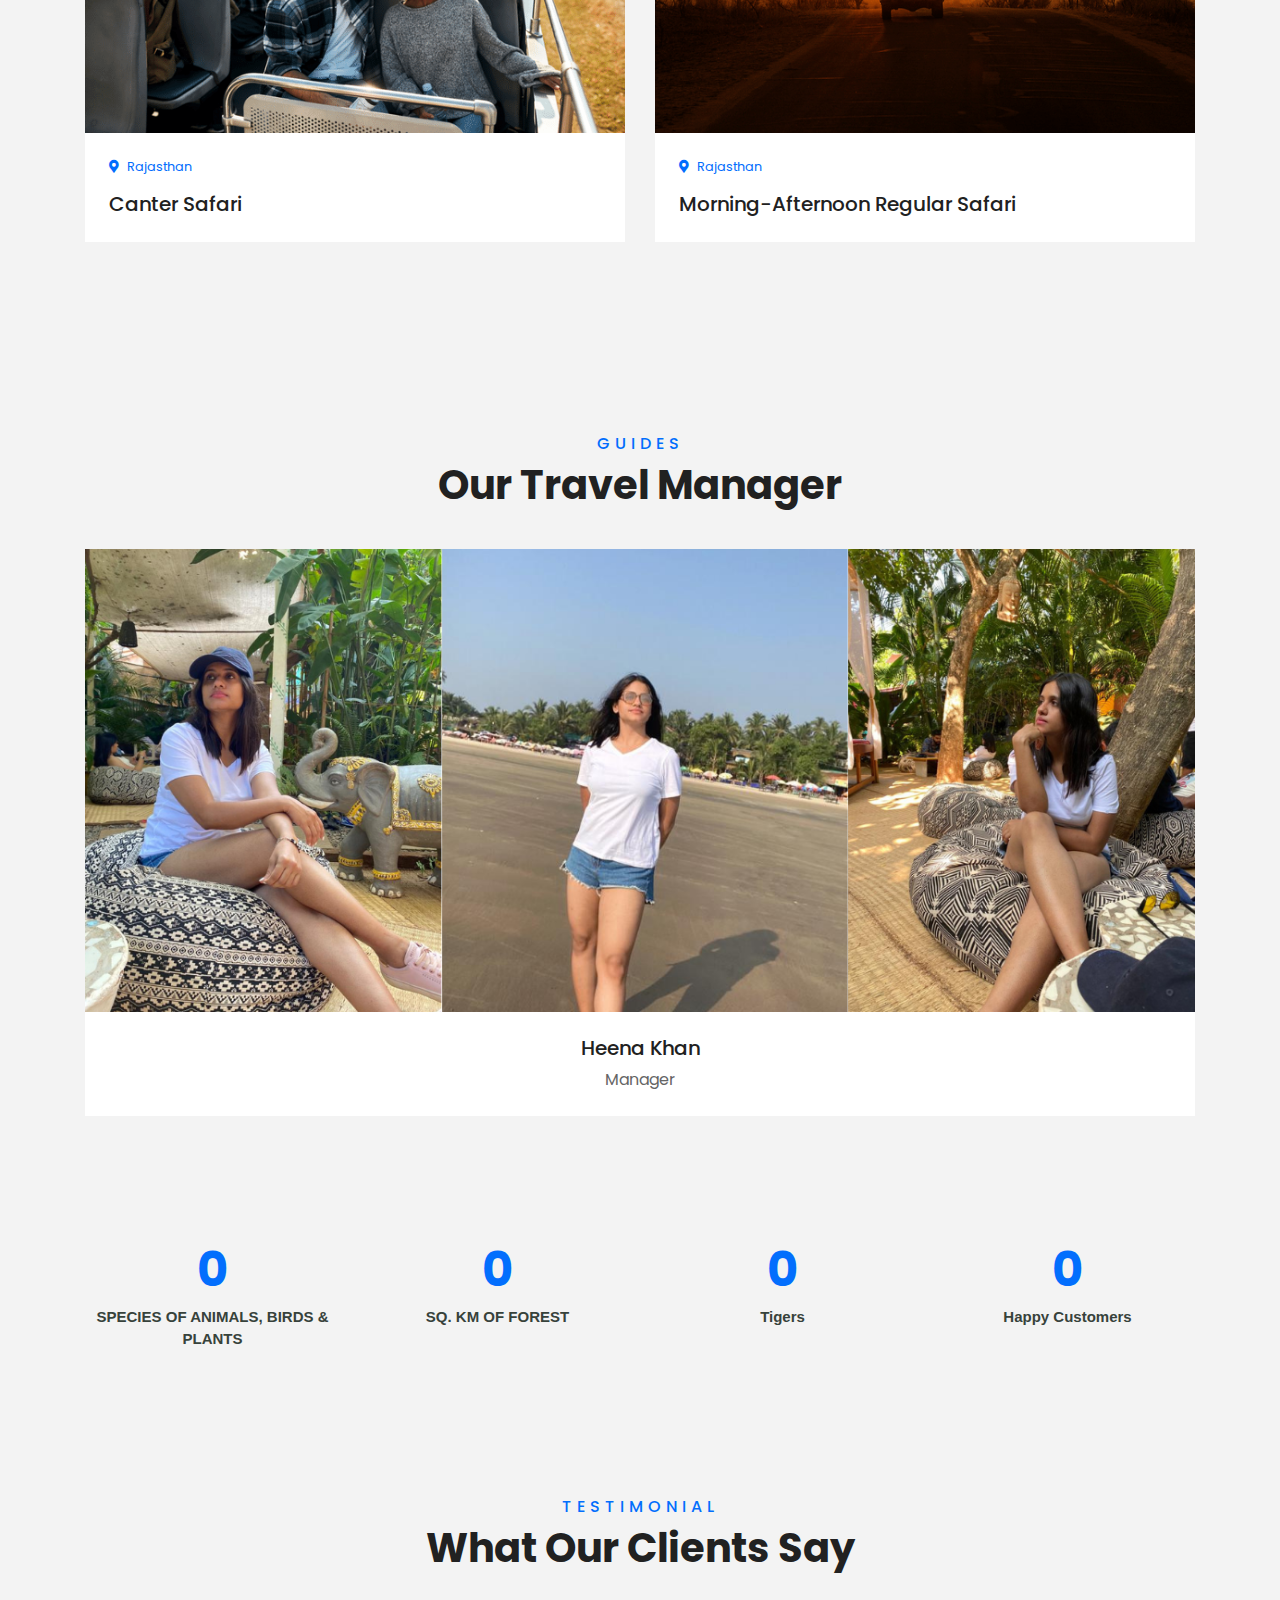
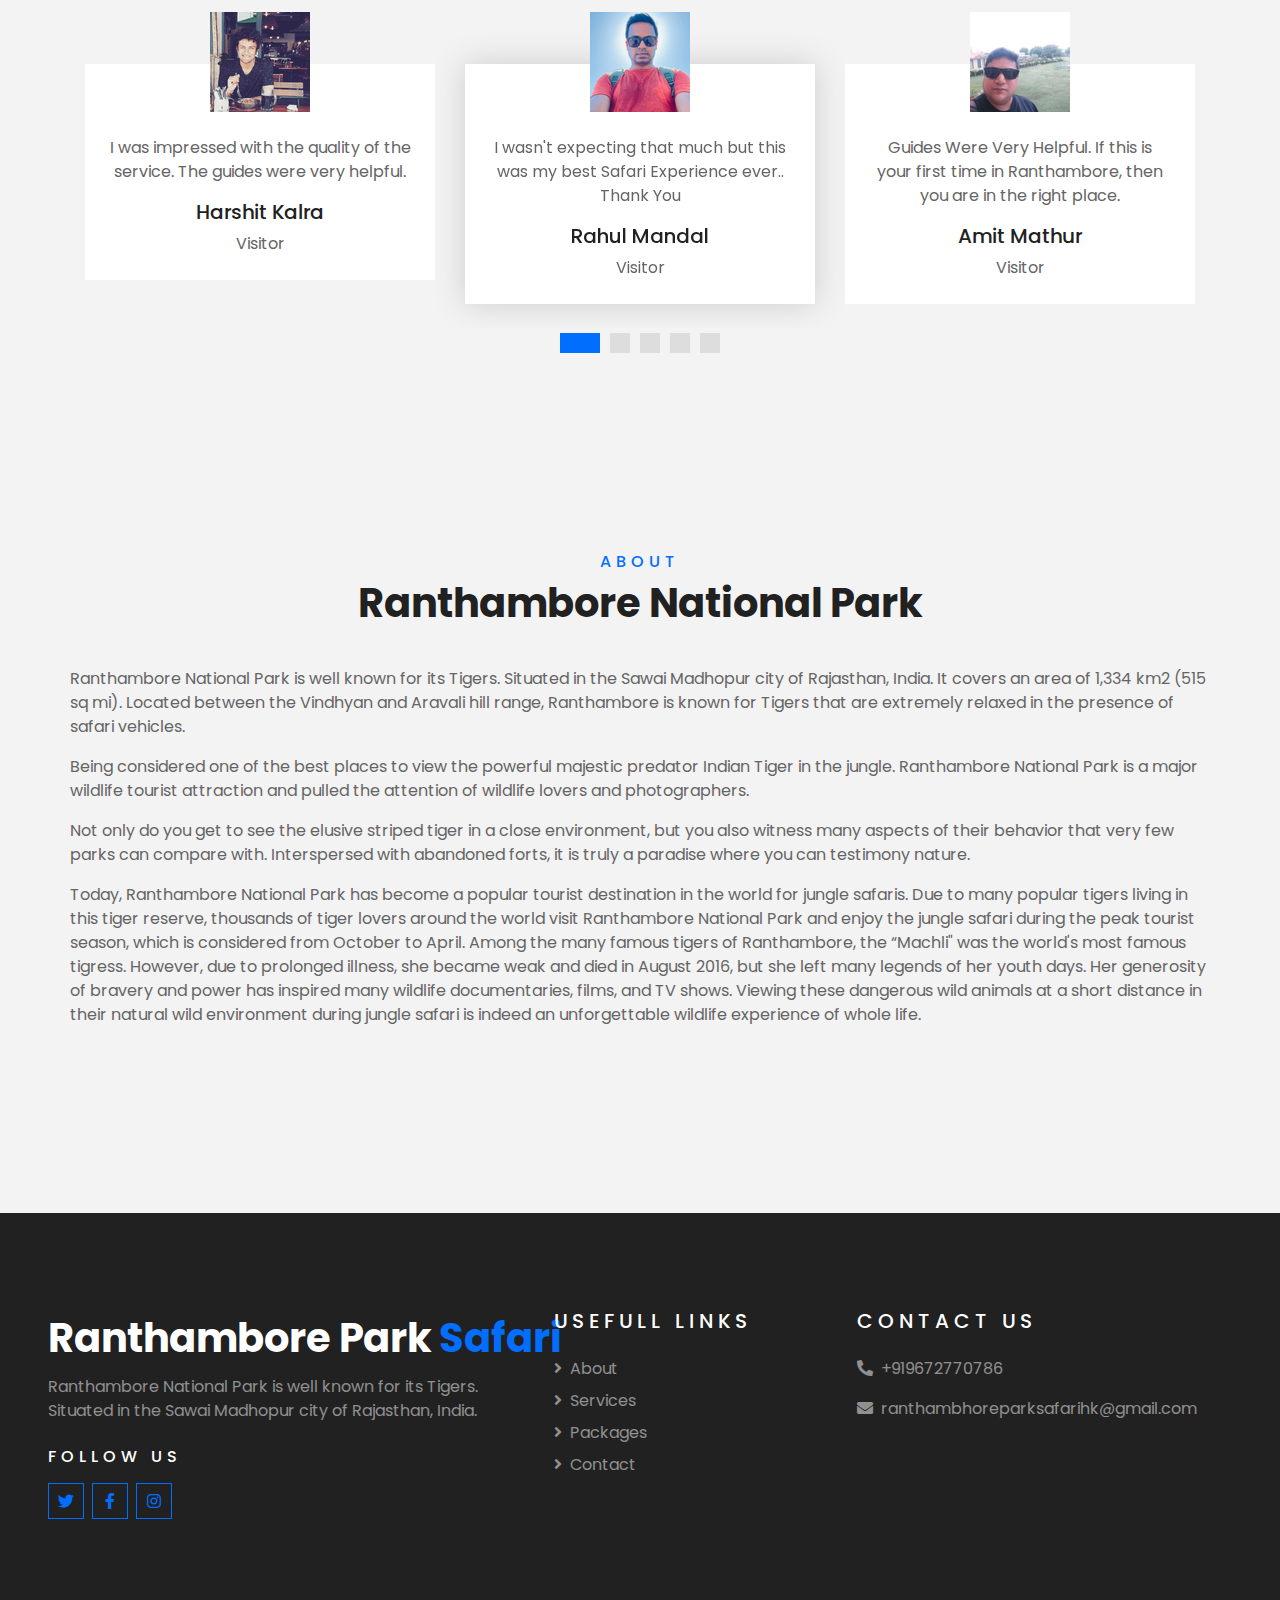
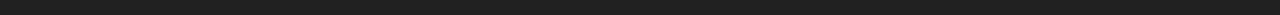
==== commit 10df366b: "Update index.html" ====
--- a/index.html
+++ b/index.html
@@ -147,7 +147,7 @@
                     <div class="about-text bg-white p-4 p-lg-5 my-lg-5">
                         <h6 class="text-primary text-uppercase" style="letter-spacing: 5px;">About Us</h6>
                         <h1 class="mb-3">Best Tour Packages In Your Budget</h1>
-                        <p>Hi am Heena and I am here to guide you in exploring the best
+                        <p>Hi I am Heena and I am here to guide you in exploring the best
                             wildlife experience of Ranthambore Tiger safari, being a native of Sawai
                             Madhopur, my motive is to save nature and give assistance in spotting Wild
                             Animals in their natural habitats. I am sure it would be an amazing experience for
@@ -587,4 +587,4 @@
     <script src="js/main.js"></script>
 </body>
 
-</html>+</html>
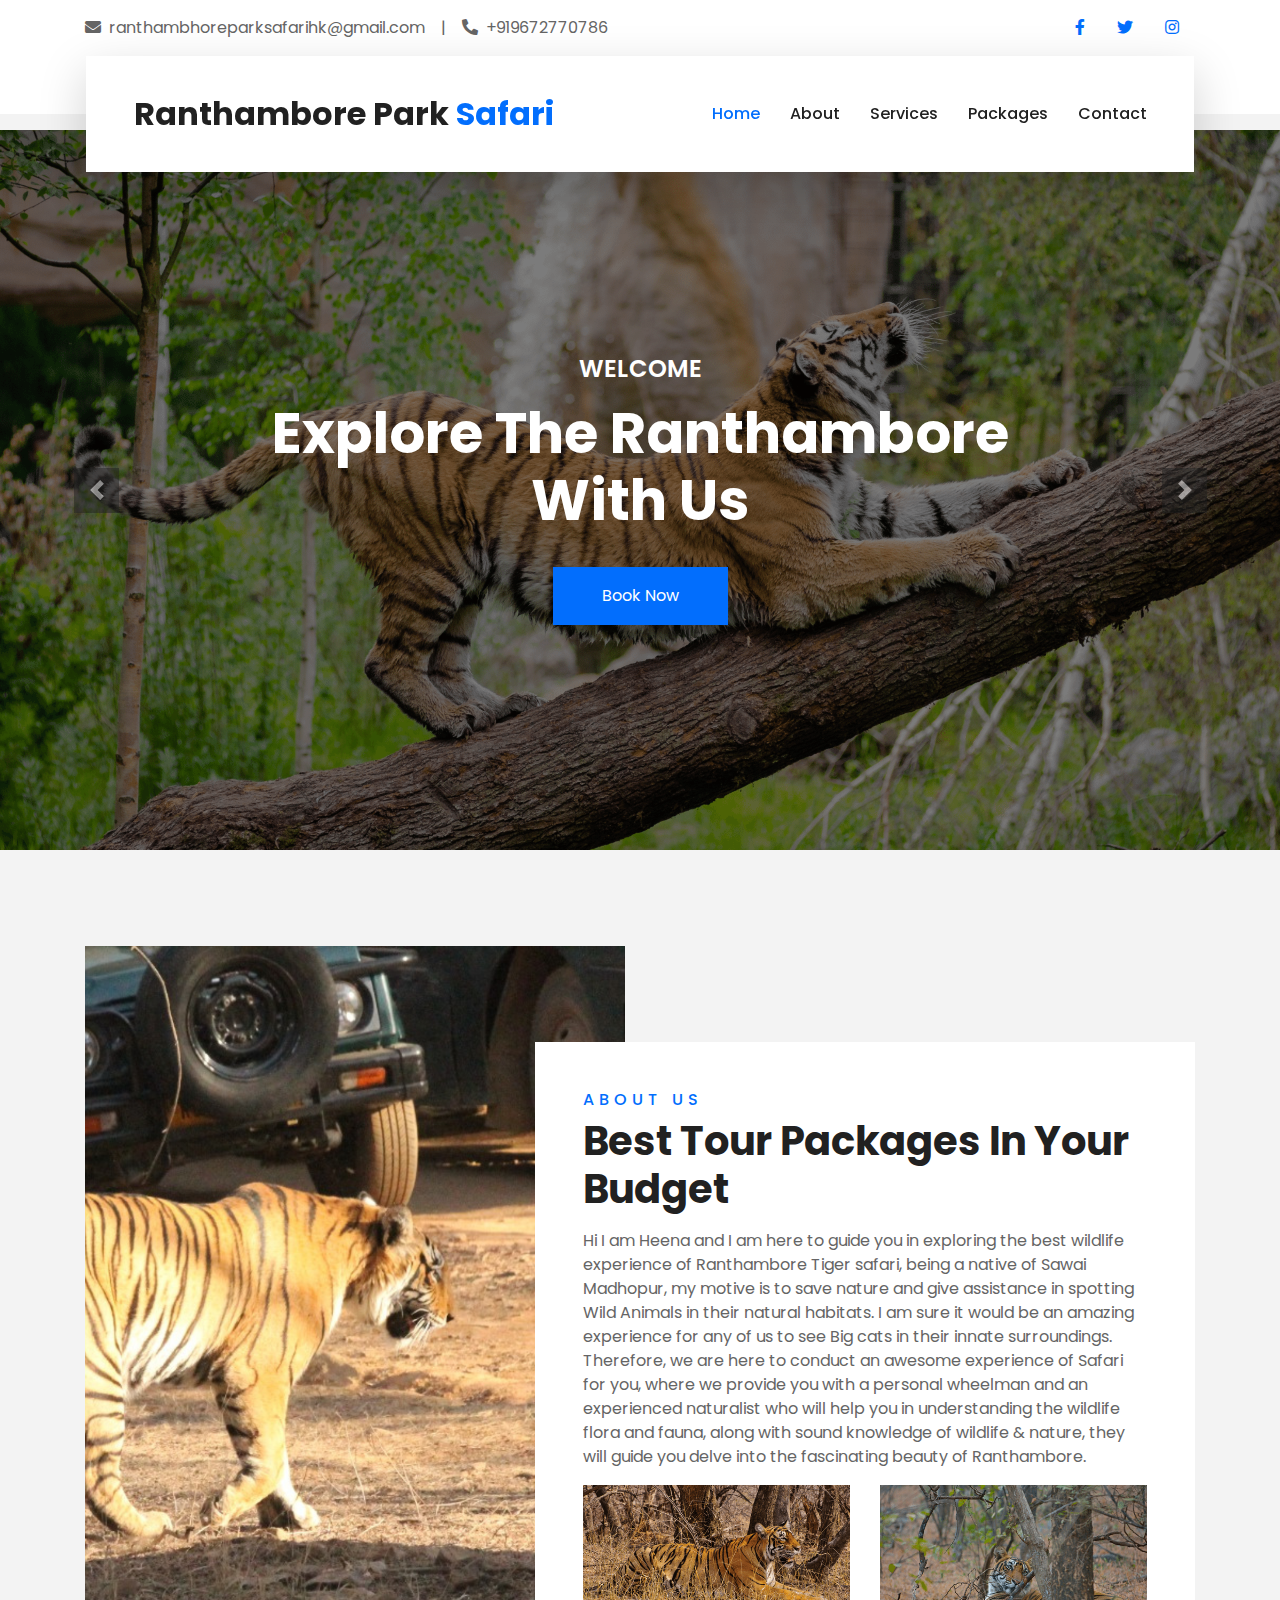
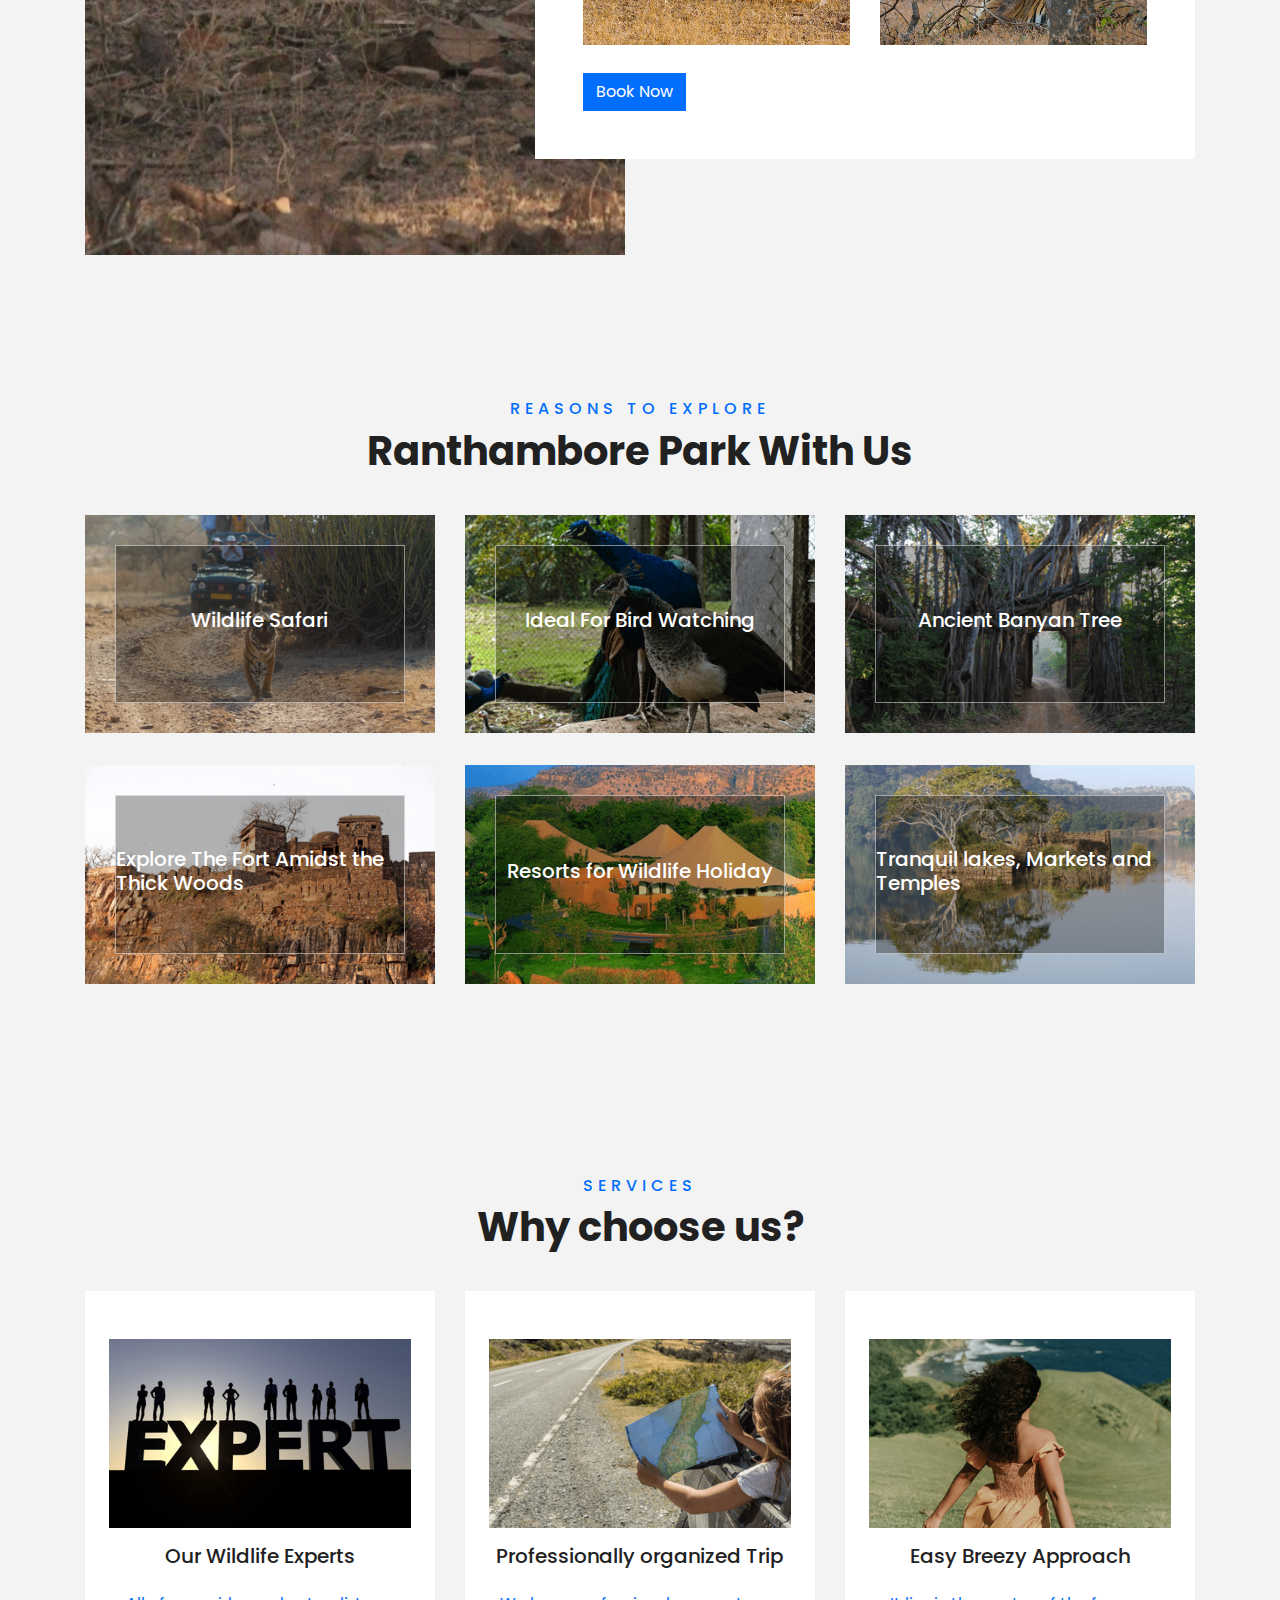
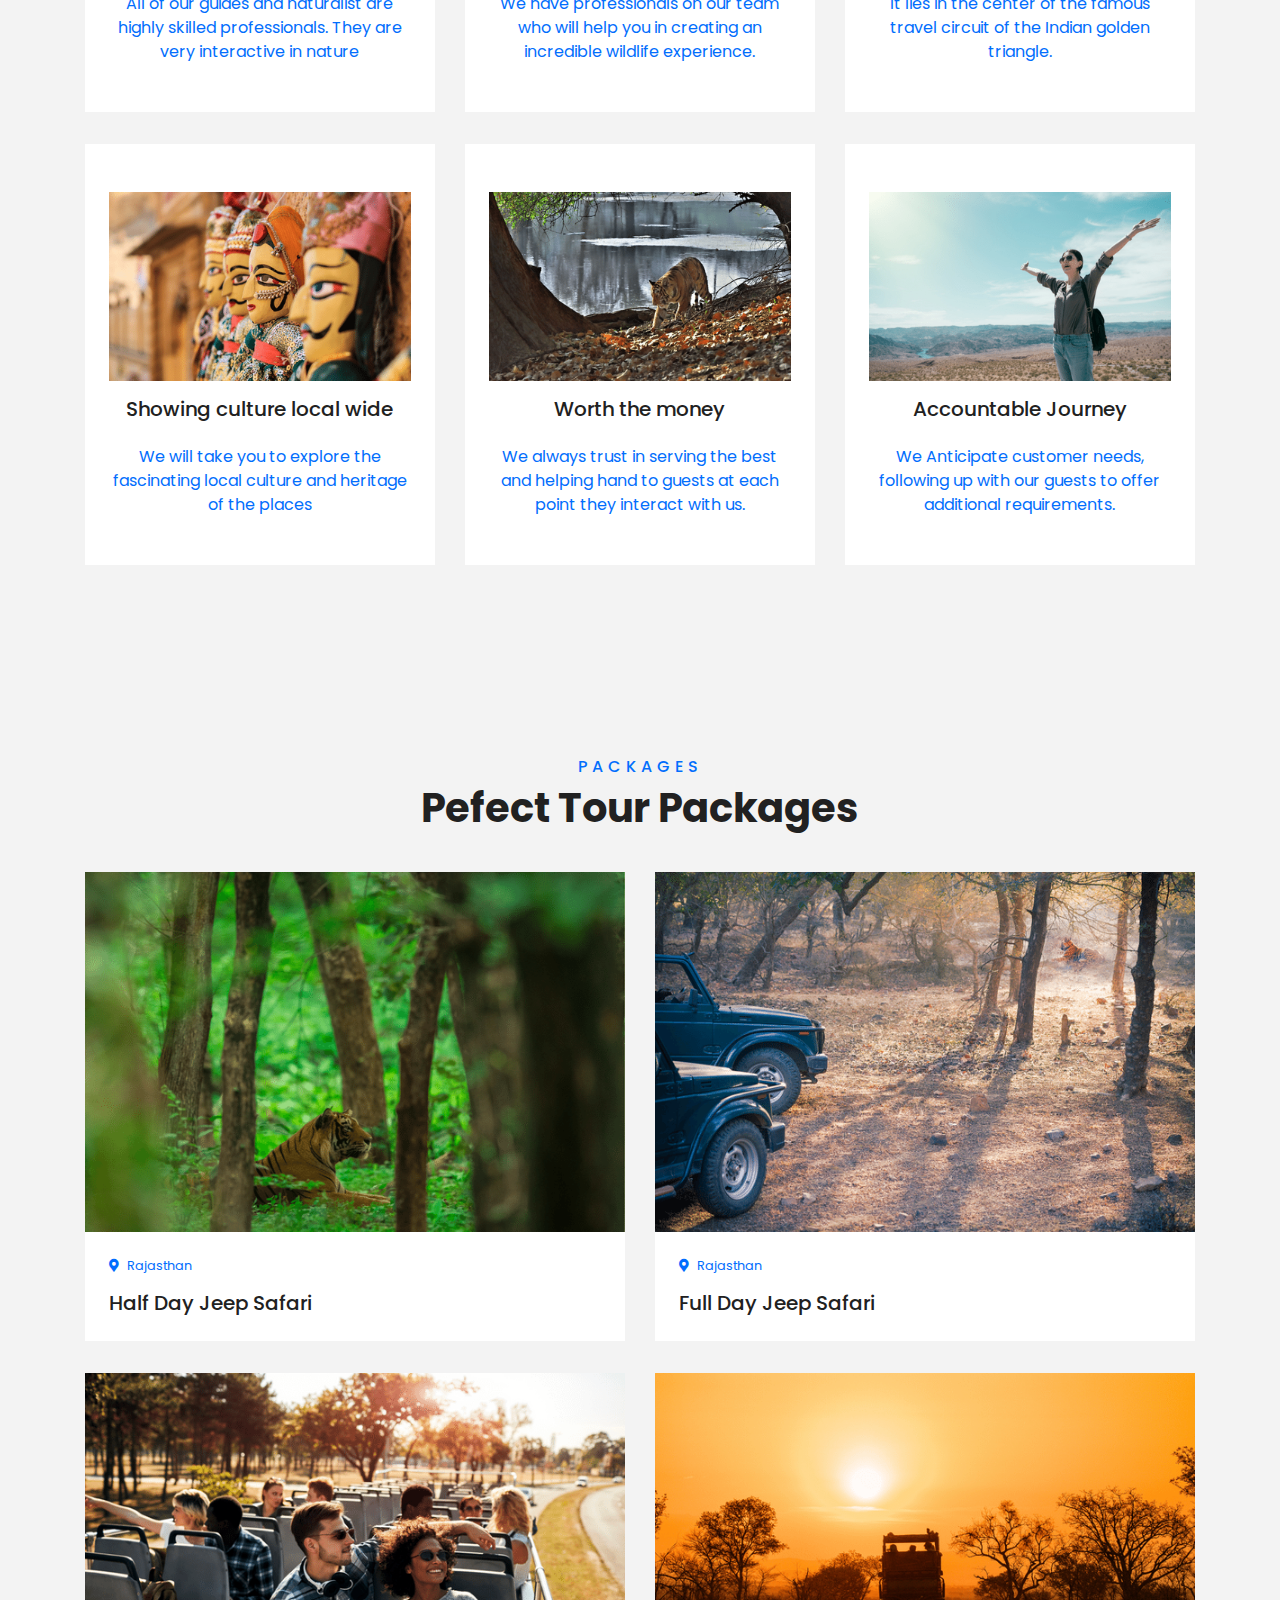
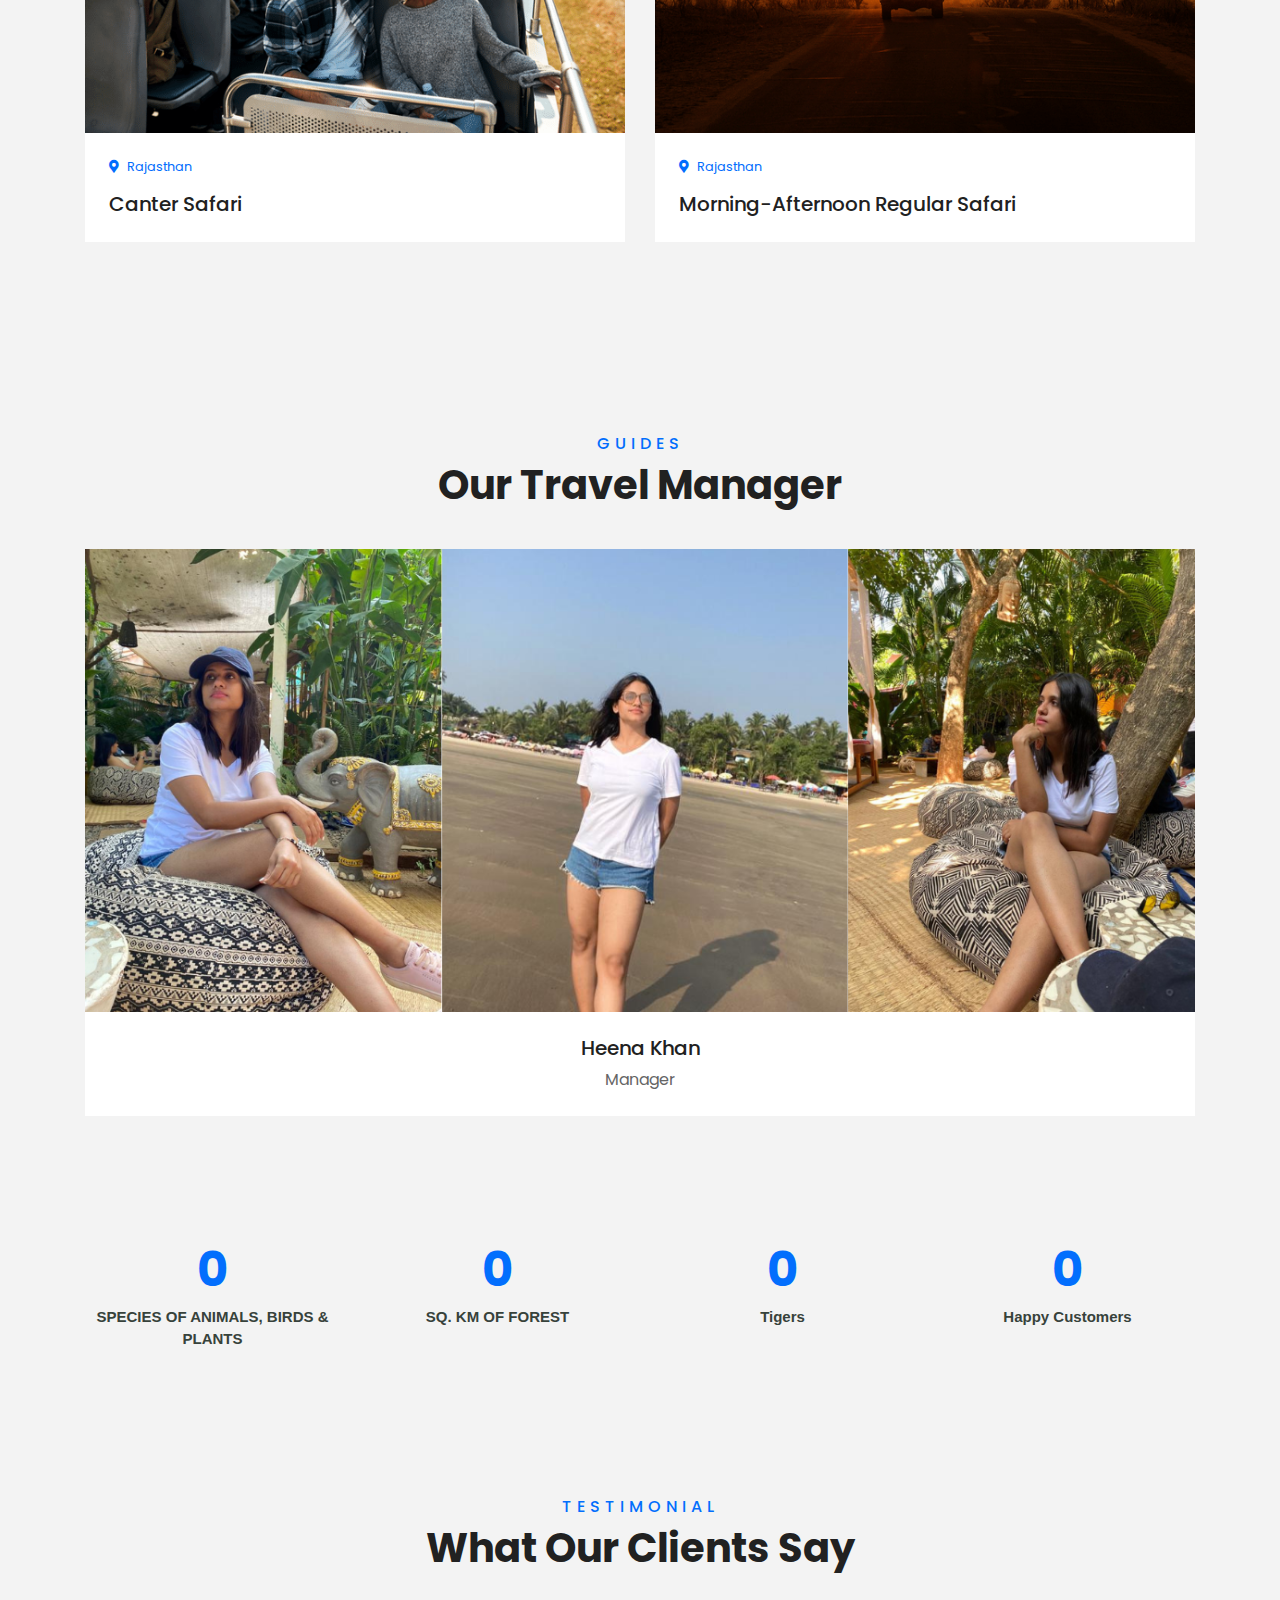
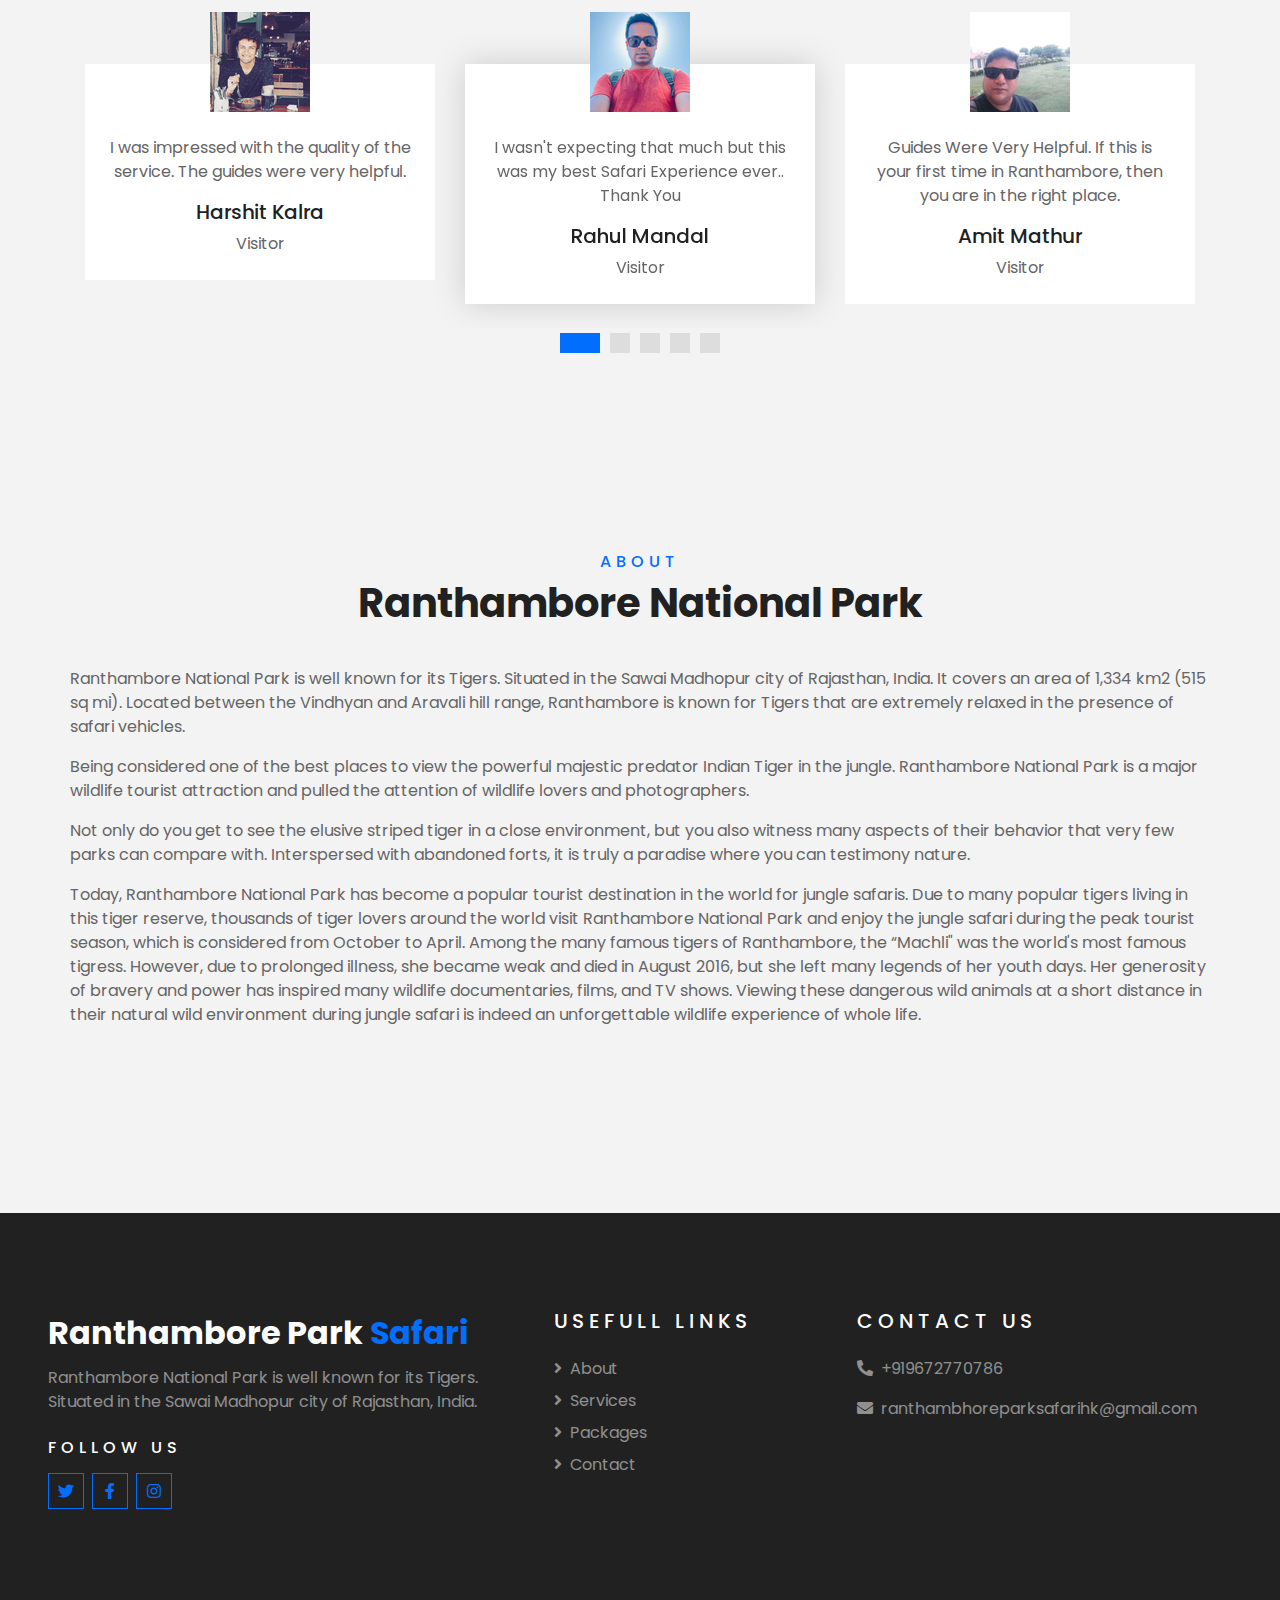
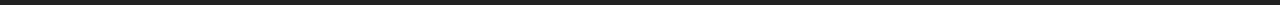
==== commit 614bb318: "Update index.html" ====
--- a/index.html
+++ b/index.html
@@ -64,7 +64,7 @@
         <div class="container-lg position-relative p-0 px-lg-3" style="z-index: 9;">
             <nav class="navbar navbar-expand-lg bg-light navbar-light shadow-lg py-3 py-lg-3 pl-3 pl-lg-5">
                 <a href="index.html" class="navbar-brand">
-                    <h1 class="m-0 text-primary"><span class="text-dark">Ranthambore Park</span> Safari</h1>
+                    <h2 class="m-0 text-primary"><span class="text-dark">Ranthambore Park</span> Safari</h2>
                 </a>
                 <button type="button" class="navbar-toggler" data-toggle="collapse" data-target="#navbarCollapse">
                     <span class="navbar-toggler-icon"></span>
@@ -531,7 +531,7 @@
         <div class="row pt-5" >
             <div class="col-lg-5 col-md-11 mb-5">
                 <a href="" class="navbar-brand">
-                    <h1 class="text-primary"><span class="text-white">Ranthambore Park </span>Safari</h1>
+                    <h2 class="text-primary"><span class="text-white">Ranthambore Park </span>Safari</h2>
                 </a>
                 <p>Ranthambore National Park is well known for its Tigers. Situated in the Sawai Madhopur city of Rajasthan, India. </p>
                 <h6 class="text-white text-uppercase mt-4 mb-3" style="letter-spacing: 5px;">Follow Us</h6>
